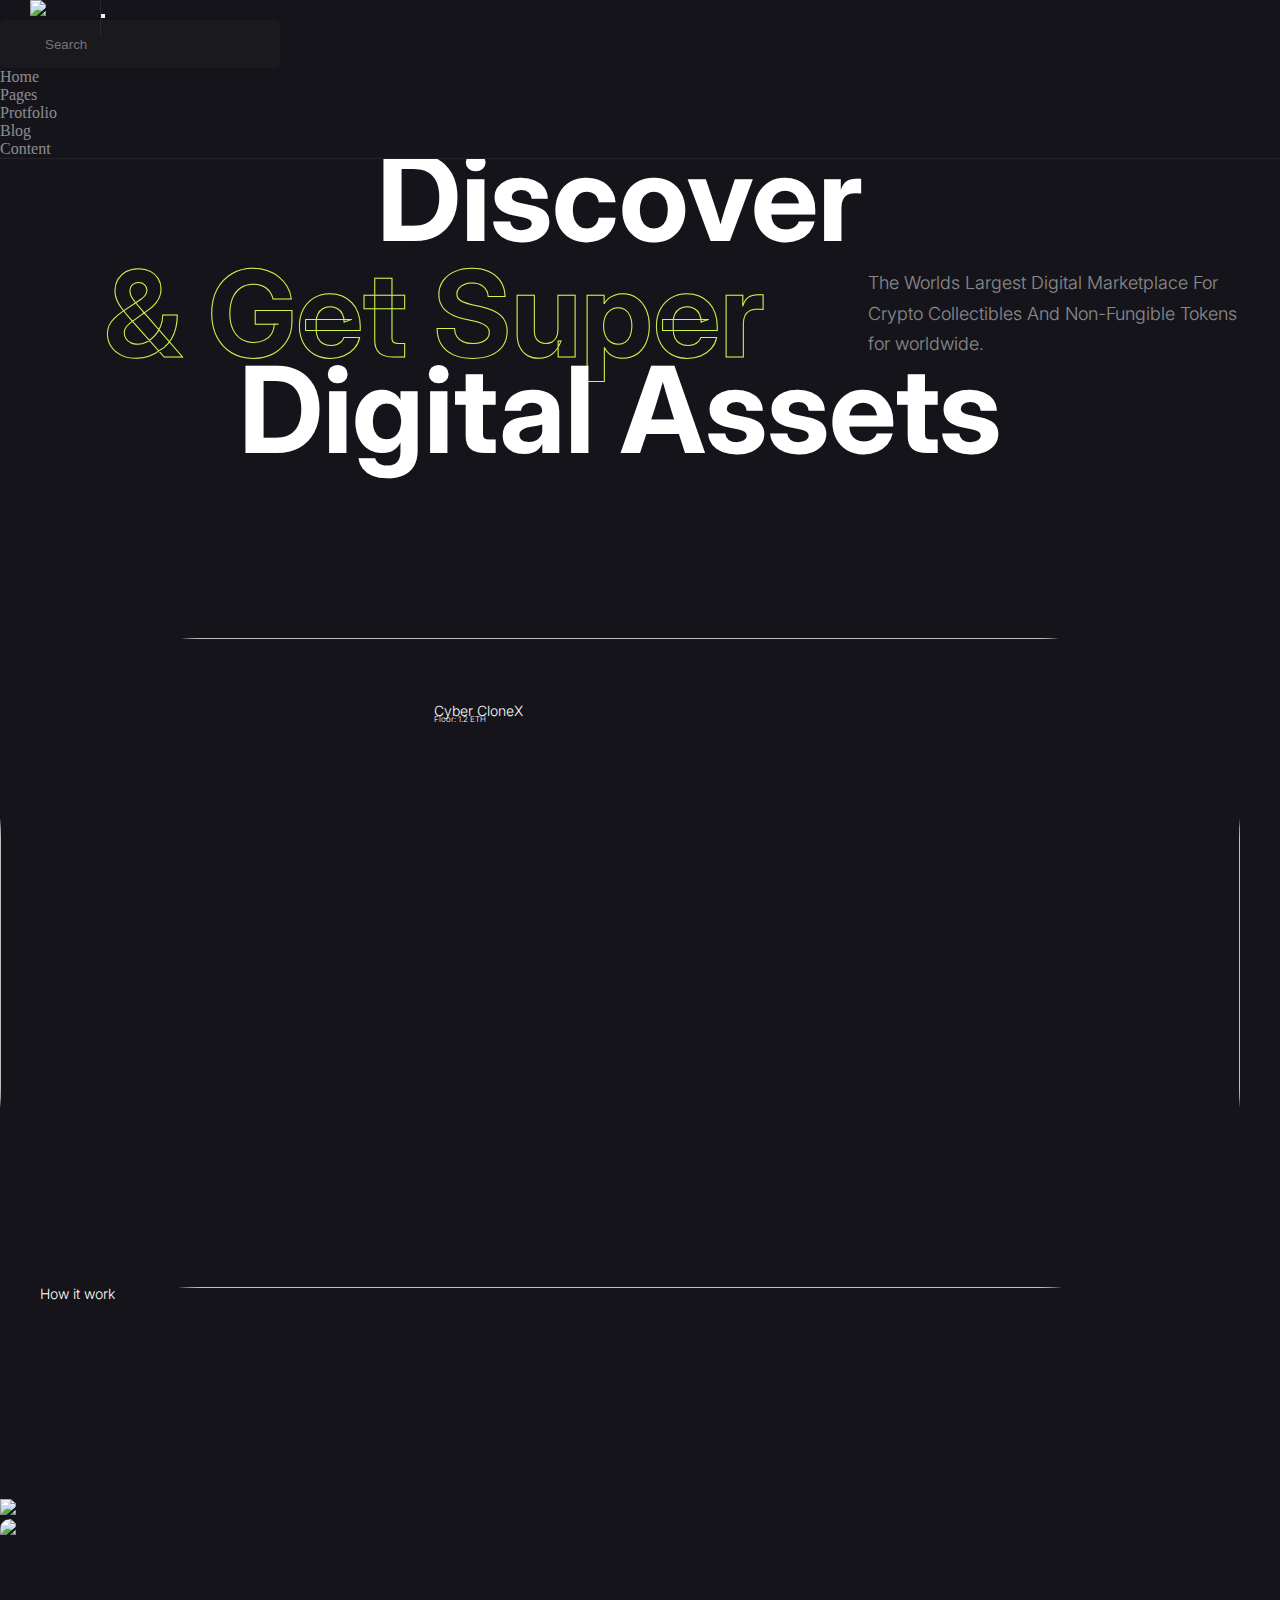
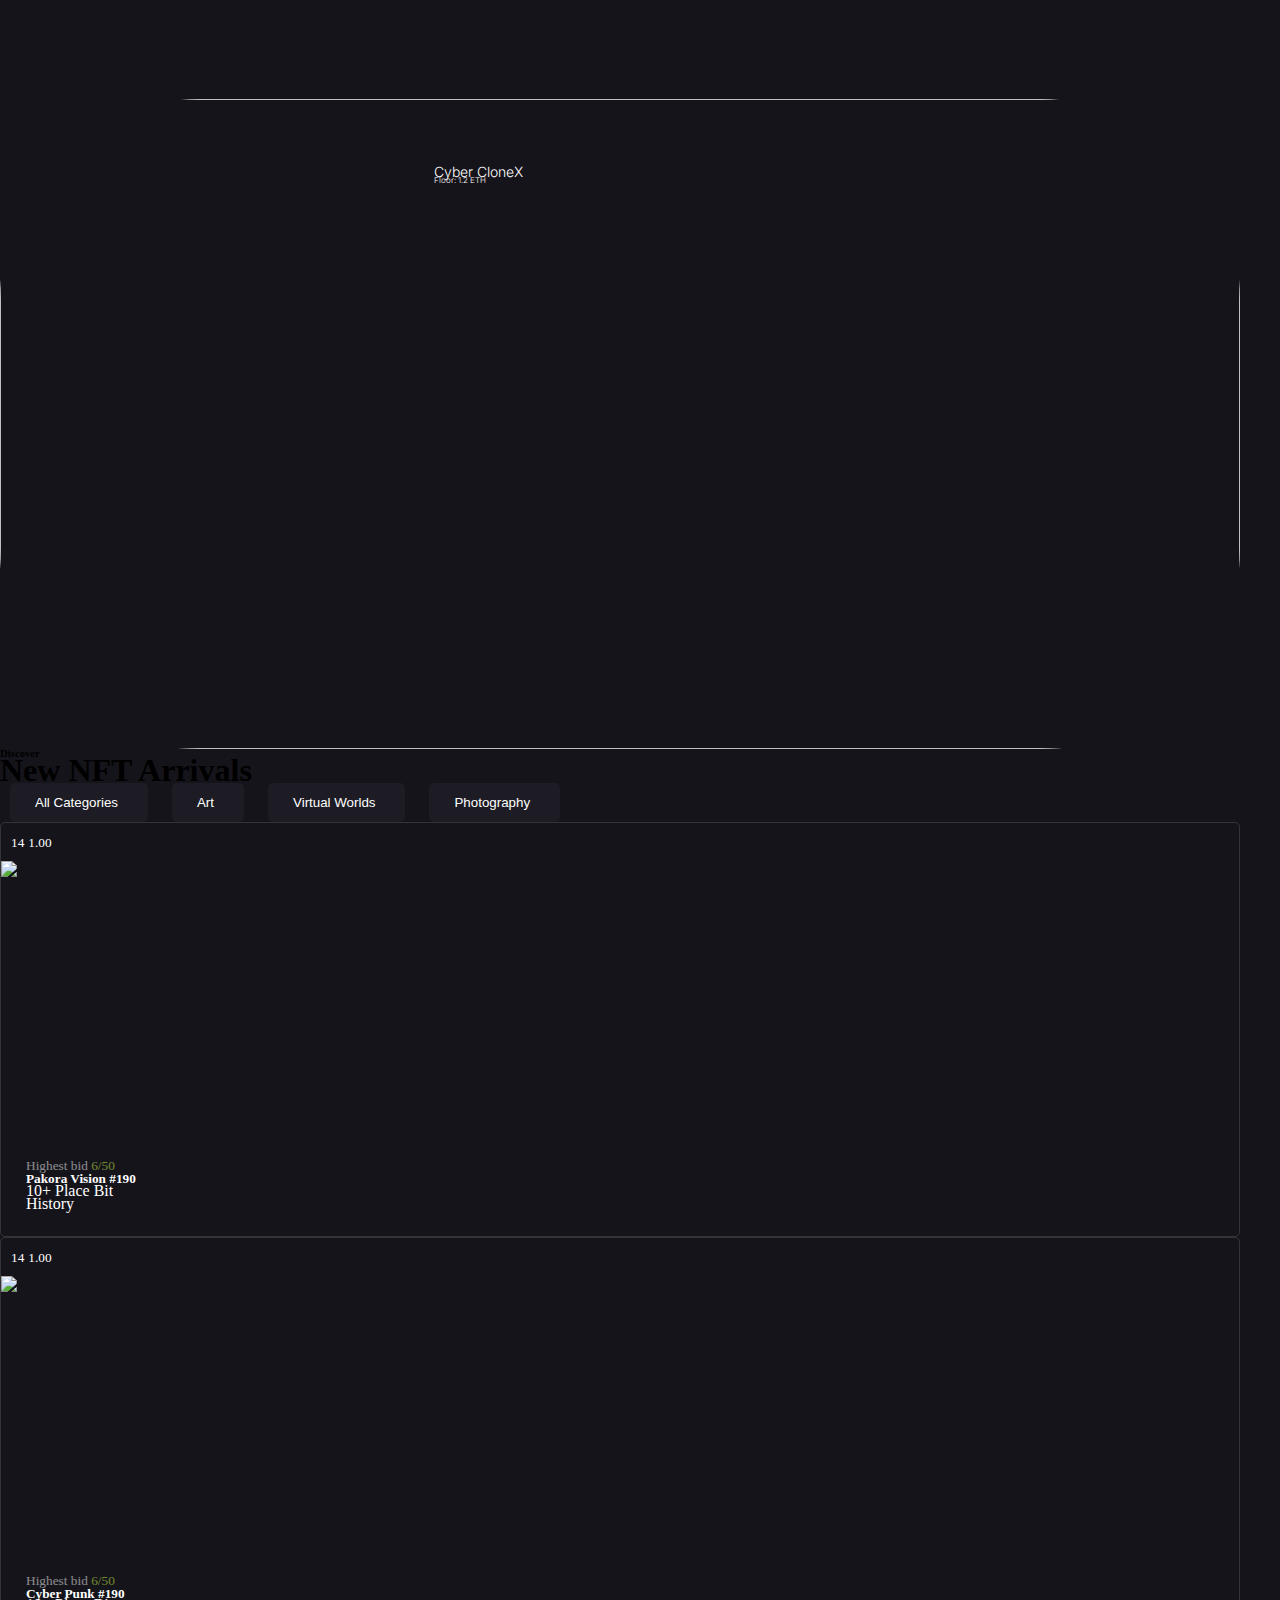
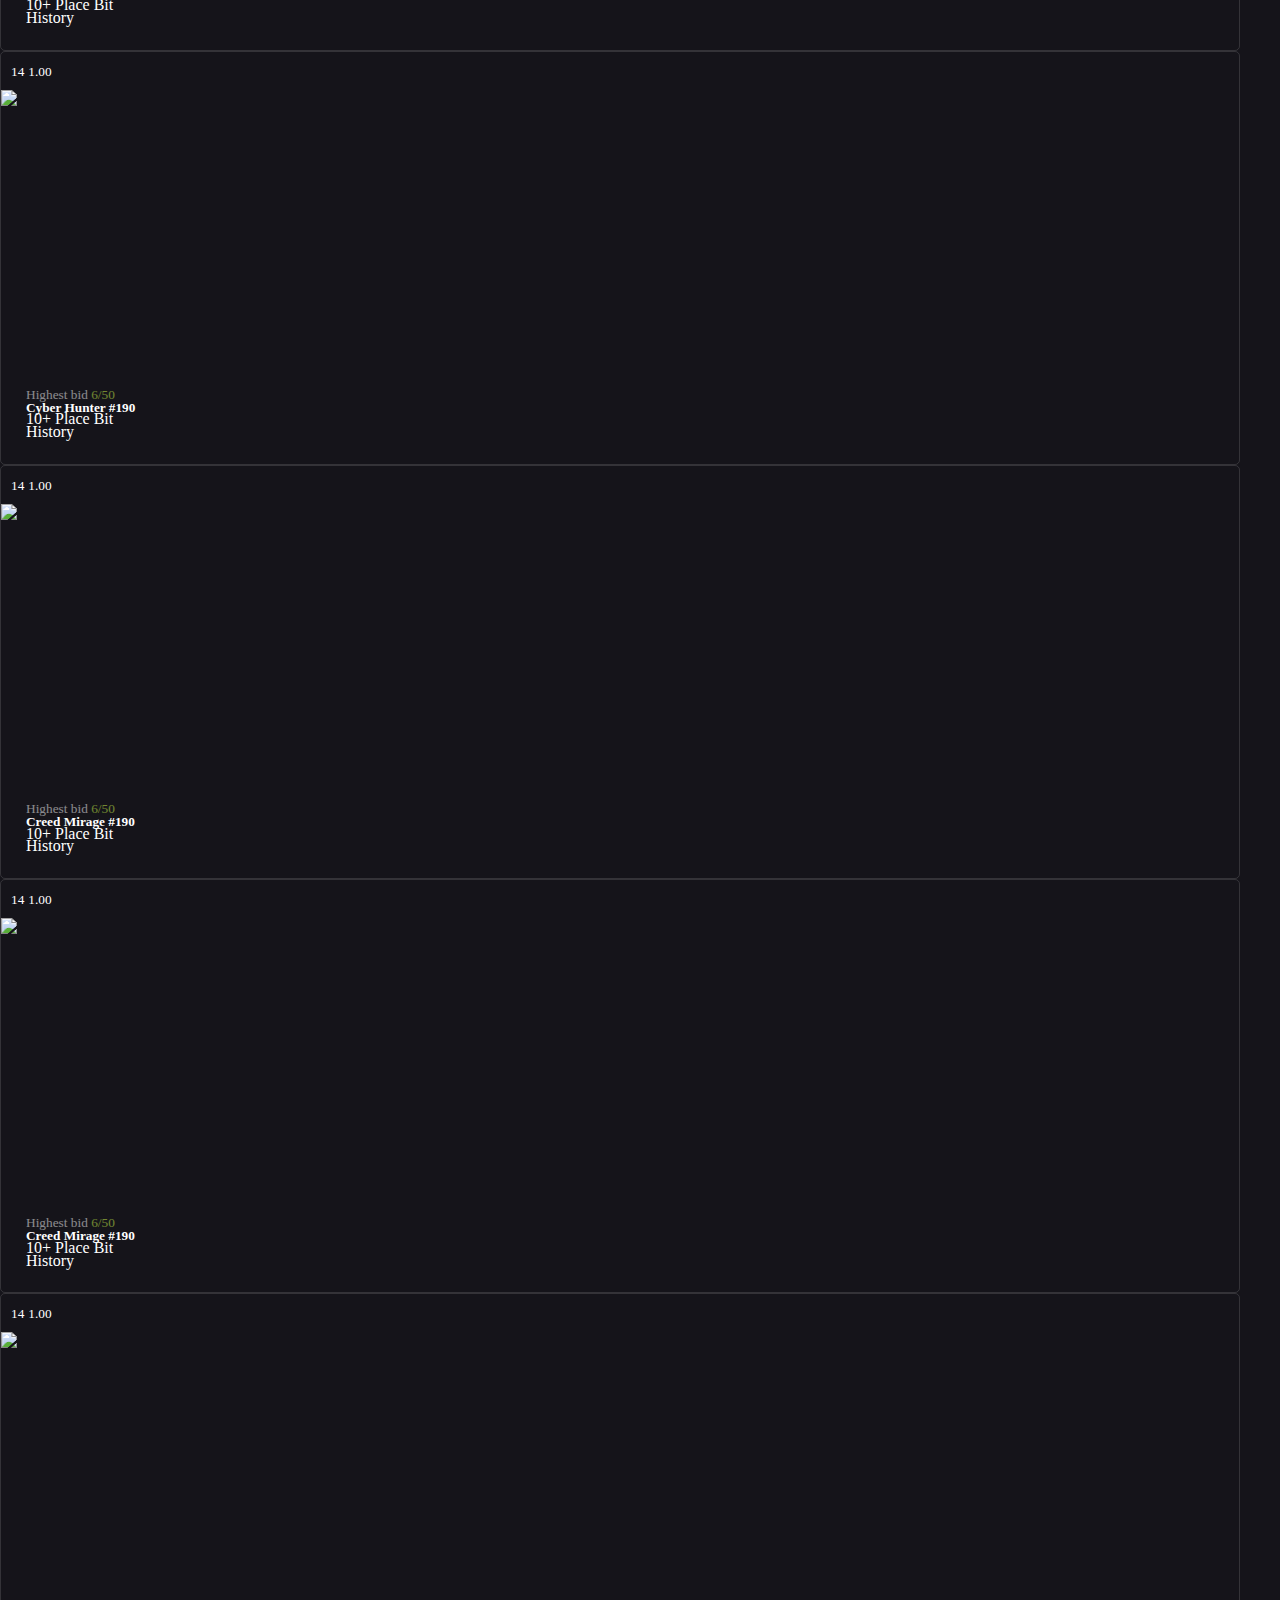
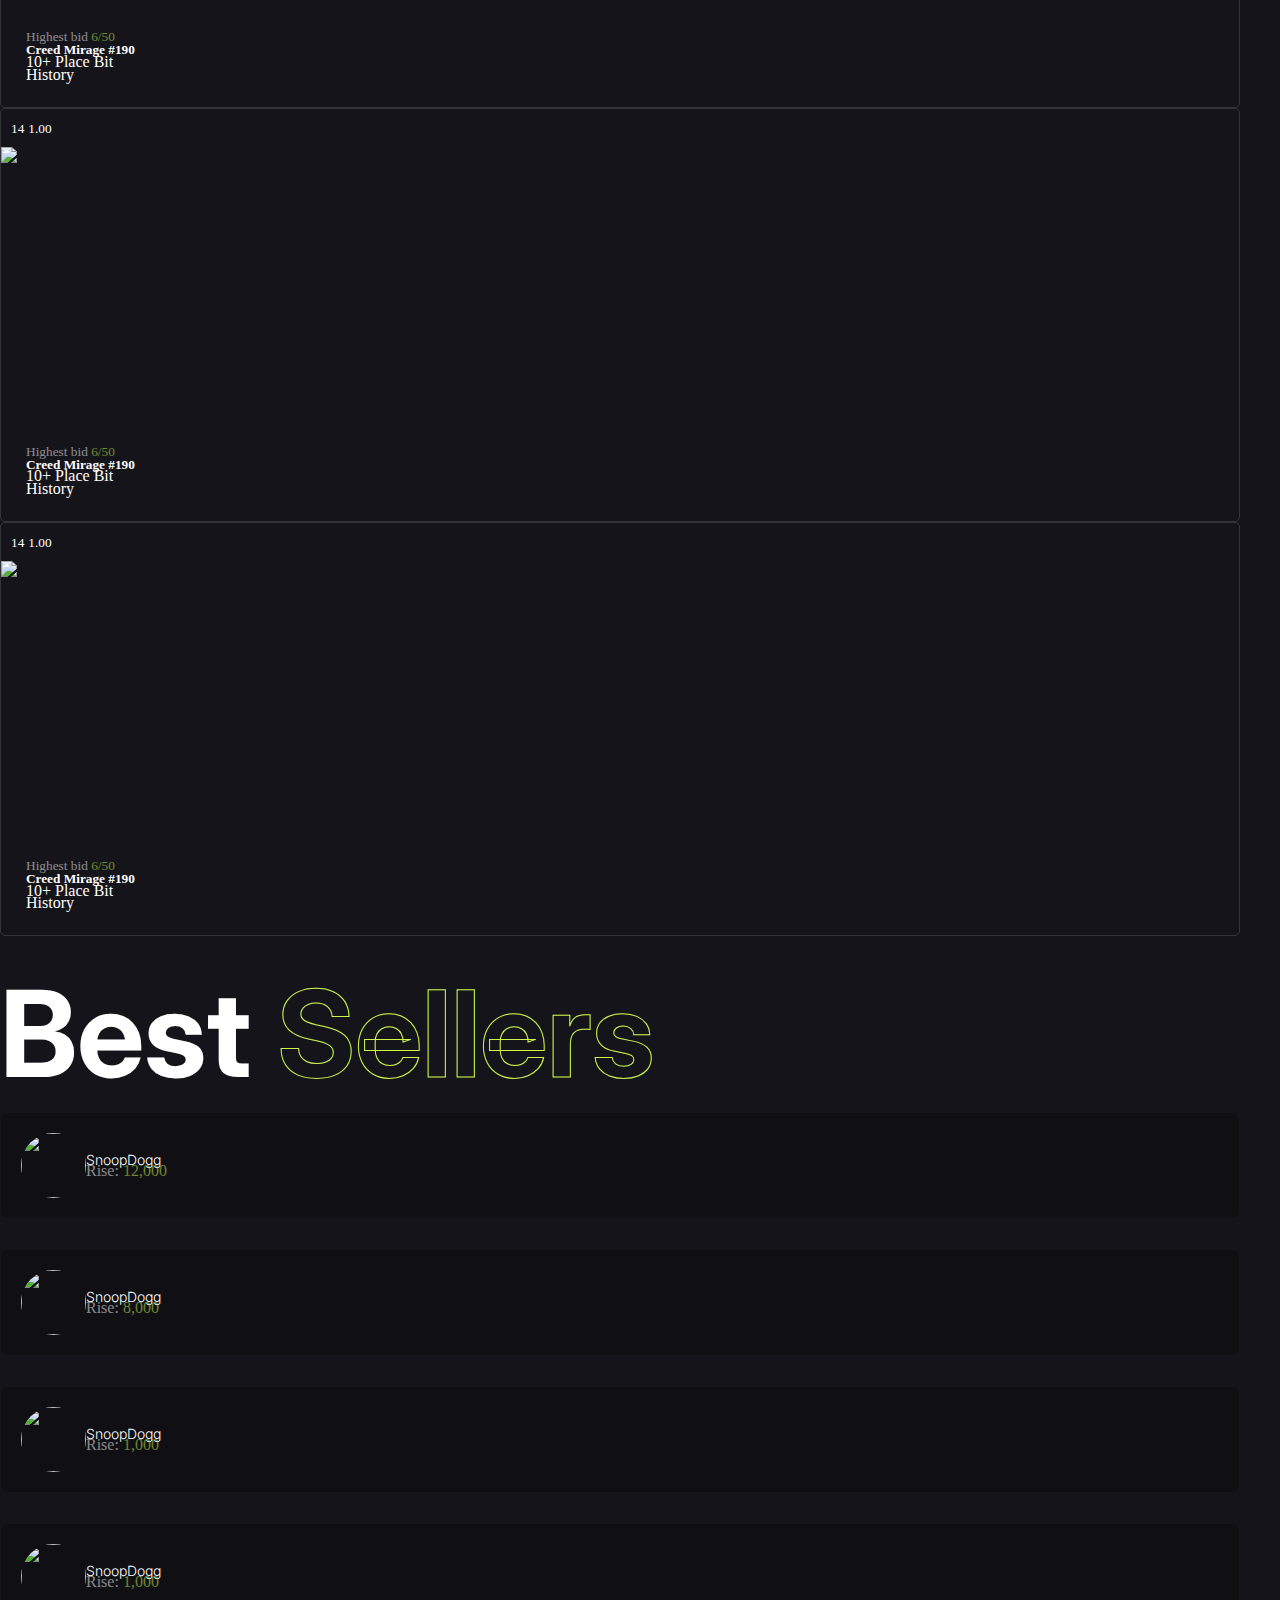
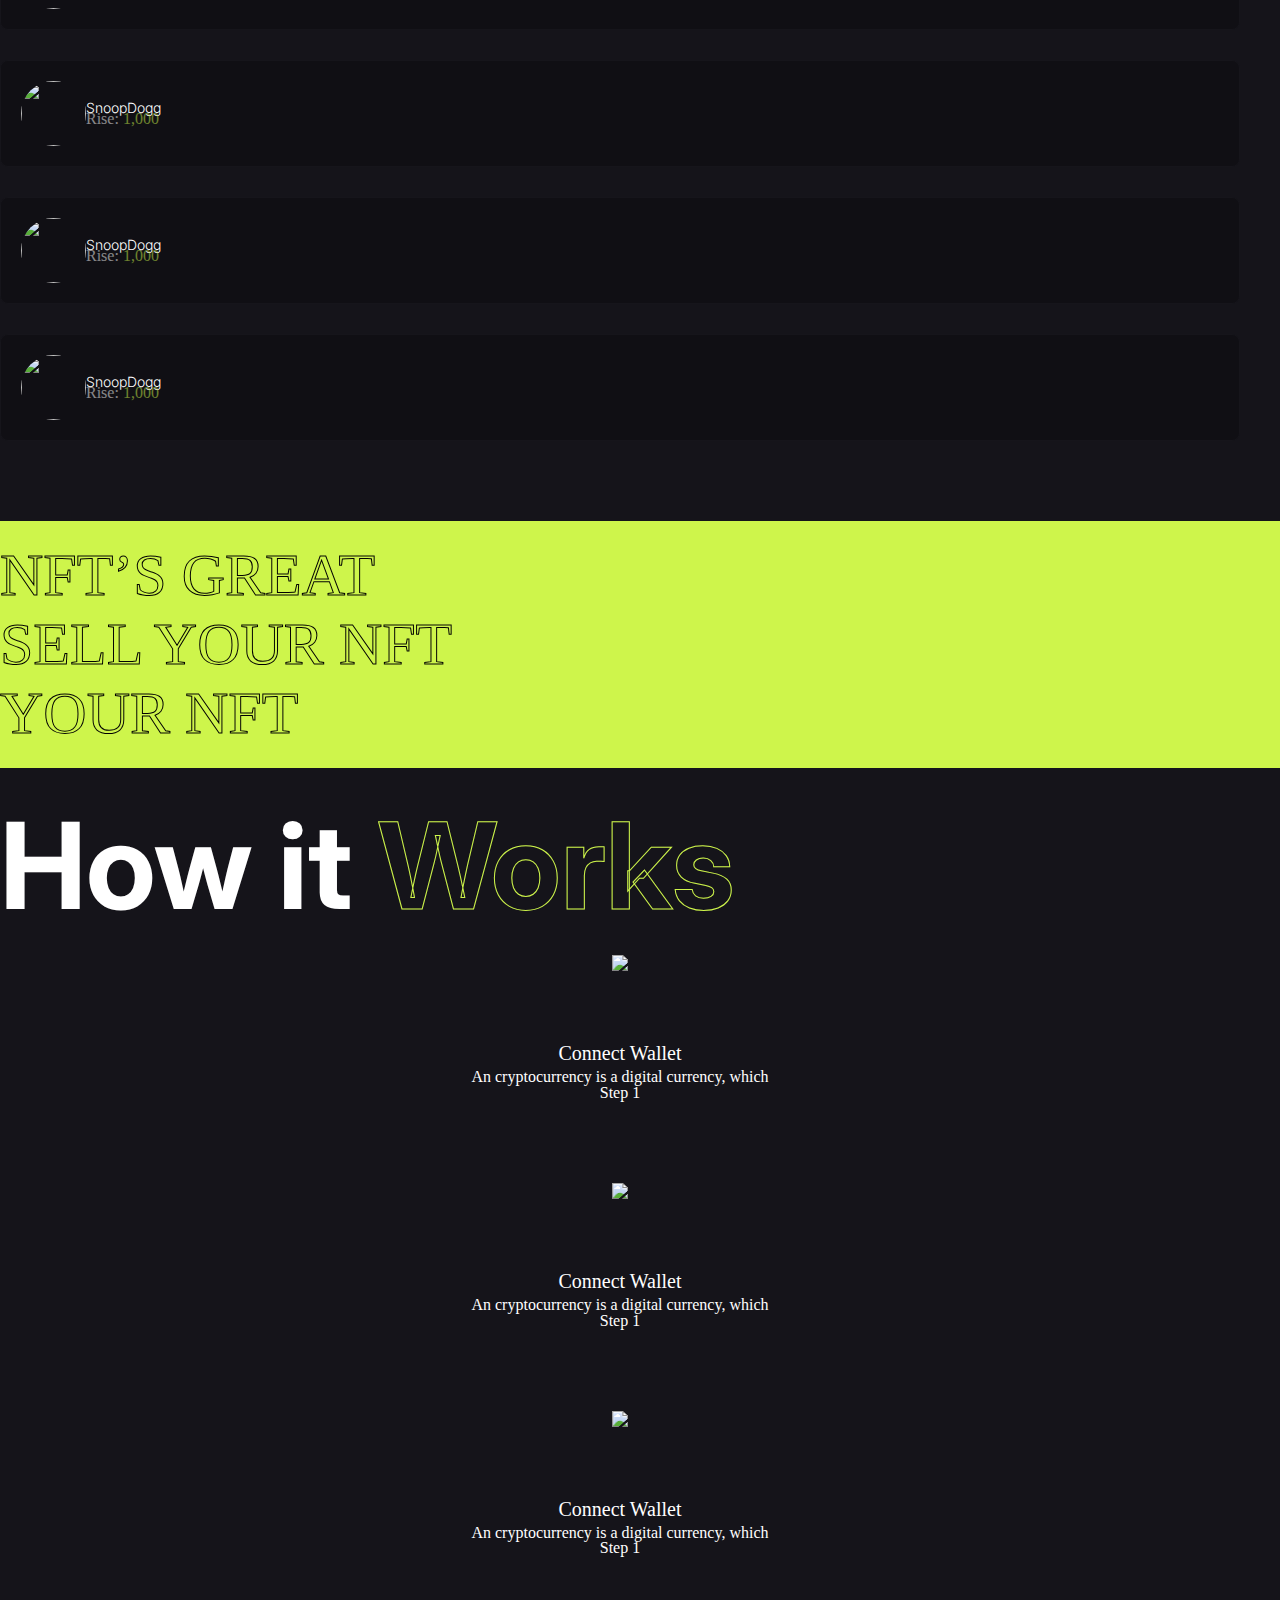
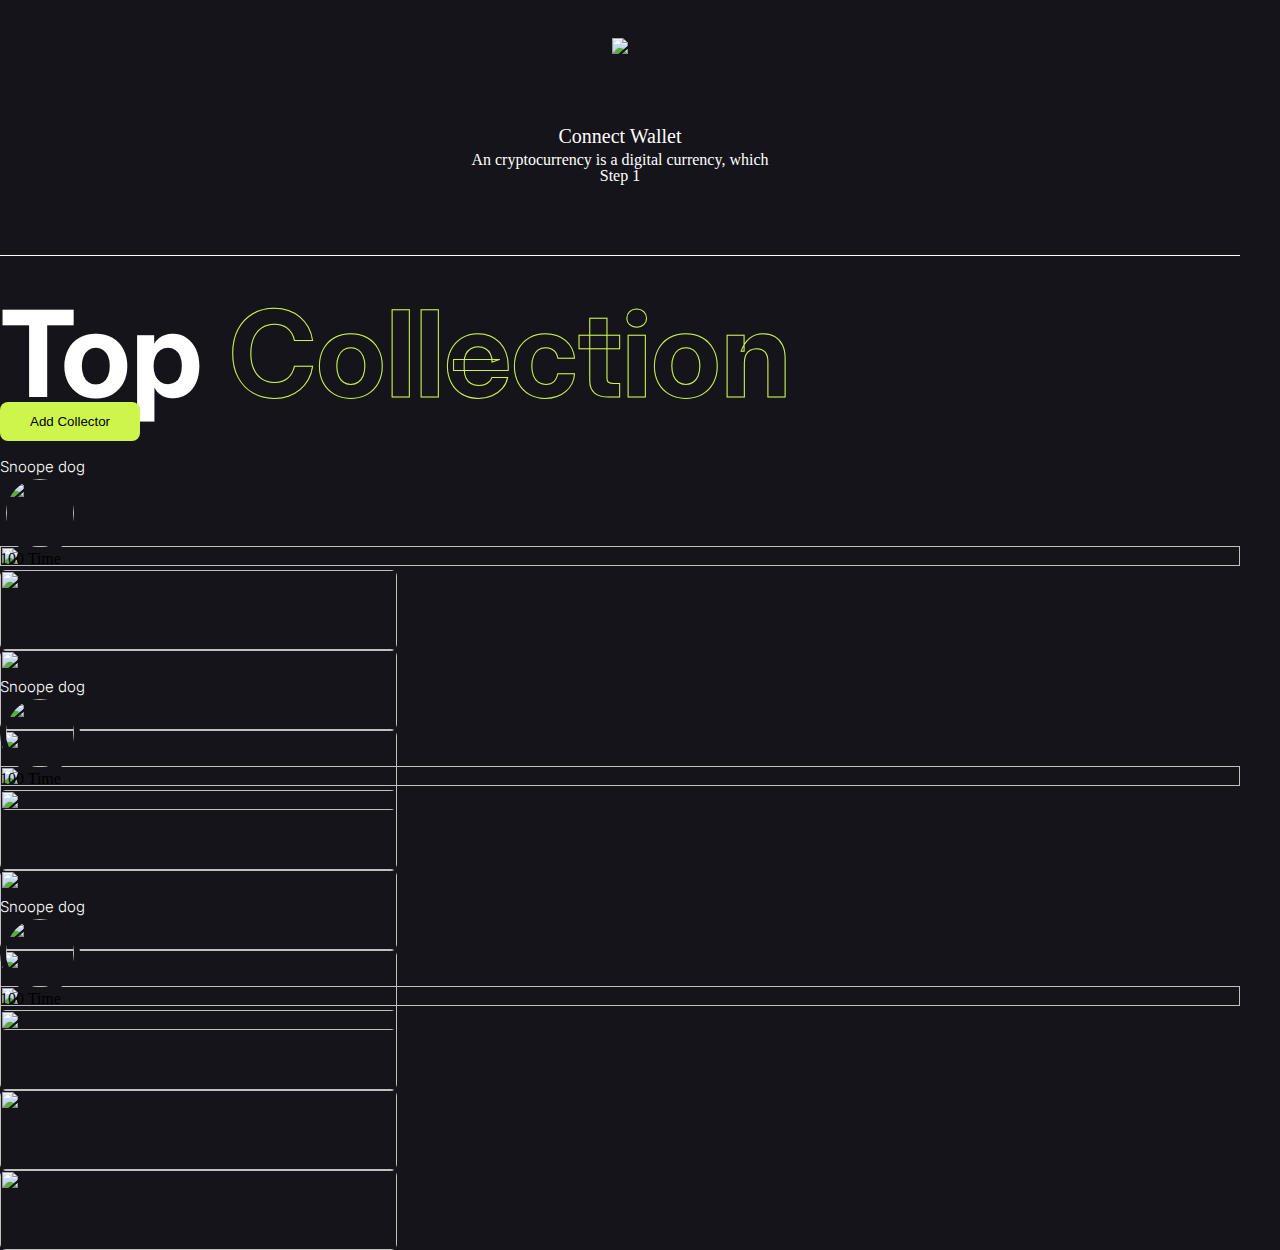
==== index.html @ 2724e811 "one" ====
<!DOCTYPE html>
<html lang="en">
  <head>
    <meta charset="UTF-8" />
    <meta http-equiv="X-UA-Compatible" content="IE=edge" />
    <meta name="viewport" content="width=device-width, initial-scale=1.0" />
    <title>Bootstrap sites</title>
    <link rel="stylesheet" href="./css/main.css" />
    
    <link
      href="https://cdn.jsdelivr.net/npm/bootstrap@5.3.0-alpha3/dist/css/bootstrap.min.css"
      rel="stylesheet"
      integrity="sha384-KK94CHFLLe+nY2dmCWGMq91rCGa5gtU4mk92HdvYe+M/SXH301p5ILy+dN9+nJOZ"
      crossorigin="anonymous" />
    <link
      href="https://fonts.googleapis.com/css2?family=Inter:wght@400;500;600;700;800&family=Nunito:wght@200;300;400;500;600;700;800;900;1000&family=Open+Sans:wght@400;500;600;700;800&family=Paprika&family=Roboto:wght@400;700&display=swap"
      rel="stylesheet" />
  </head>
  <body>
    <!-- nav section start -->
    <nav class="navbar navbar-expand-lg">
      <div class="container">
        <a class="navbar-brand" href="#">
          <img src="https://iteck-html.themescamp.com/assets/img/logo_12.png" />
        </a>
        <button
          class="navbar-toggler"
          type="button"
          data-bs-toggle="collapse"
          data-bs-target="#navbarTogglerDemo02"
          aria-controls="navbarTogglerDemo02"
          aria-expanded="false"
          aria-label="Toggle navigation">
          <span class="navbar-toggler-icon"></span>
        </button>
        <div class="collapse navbar-collapse" id="navbarTogglerDemo02">
          <div class="d-flex fromdesign align-items-center">
            <i class="fa-solid fa-magnifying-glass me-3"></i>
            <input
              class="form-control formintput me-2"
              type="search"
              placeholder="Search"
              aria-label="Search" />
          </div>
          <ul class="navbar-nav ms-auto mb-2 mb-lg-0 ul_li_el">
            <li class="nav-item">
              <a class="nav-link" aria-current="page" href="#">Home</a>
            </li>
            <li class="nav-item">
              <a class="nav-link" href="#">Pages</a>
            </li>
            <li class="nav-item">
              <a class="nav-link">Protfolio</a>
            </li>
            <li class="nav-item">
              <a class="nav-link">Blog</a>
            </li>
            <li class="nav-item">
              <a class="nav-link">Content</a>
            </li>
          </ul>
        </div>
      </div>
    </nav>
    <!-- nav section end -->
    <!-- hero section start-->
    <section id="herosection">
      <div class="container">
        <div class="hero_section_wrapper">
          <div class="info">
            <h2 class="discover-text">Discover</h2>
            <div class="line-title">
              <div class="yellow_text"><p>& Get Super</p></div>
              <div class="small_text">
                <p>
                  The Worlds Largest Digital Marketplace For Crypto Collectibles
                  And Non-Fungible Tokens for worldwide.
                </p>
              </div>
            </div>
            <h2 class="assest-text">Digital Assets</h2>
          </div>
        </div>
      </div>
    </section>
    <!-- hero section end-->
    <!-- player cart start -->
    <section id="playercard">
      <div class="container">
        <div class="playercard_Wrapper">
          <div class="row">
            <div class="col-lg-3 col-sm-12">
              <div class="play_cart_Design bg-danger marginclass">
                <img
                  src="https://iteck-html.themescamp.com/assets/img/header/header_12_2.png" />
                <div class="play_text_el text-lg-center">
                  <h1 class="text-bg-white">Cyber CloneX</h1>
                  <p>Floor: 1.2 ETH</p>
                </div>
              </div>
            </div>
            <div
              class="col-lg-6 col-sm-12 d-lg-flex align-items-lg-center position-relative">
              <div class="w_el">
                <h1>How it work</h1>
              </div>
              <div class="img-el position-absolute">
                <img
                  src="https://iteck-html.themescamp.com/assets/img/header/header_12_linearrow.png" />
              </div>
              <div class="yotube-click ms-lg-auto">
                <img
                  src="https://iteck-html.themescamp.com/assets/img/header/header_12_3.png" />
              </div>
            </div>
            <div class="col-lg-3 col-sm-12">
              <div class="play_cart_Design bg-danger">
                <img
                  src="https://iteck-html.themescamp.com/assets/img/header/header_12_1.png" />
                <div class="play_text_el text-lg-center">
                  <h1 class="text-bg-white">Cyber CloneX</h1>
                  <p>Floor: 1.2 ETH</p>
                </div>
              </div>
            </div>
          </div>
        </div>
      </div>
    </section>
    <!-- player cart end -->
    <!-- New NFT Arrivals start -->
    <section id="NewArrival">
      <div class="container">
        <div class="NewArrival_wrapper">
          <div class="row">
            <div class="col-lg-12 col-12 mt-lg-5 text-lg-center text-center">
              <h6 class="text-white">Discover</h6>
              <h1 class="text-white">New NFT Arrivals</h1>
            </div>
            <div class="col-lg-12 col-12">
              <div class="col-lg-12 col-12 mt-3">
                <div
                  class="col-top-wrapper text-lg-center text-center button_style">
                </div>
              </div>
              <div class="col-lg-12 col-12">
                <div class="row mt-4" id="card_row">
                  
              </div>
            </div>
          </div>
        </div>
      </div>
    </section>
    <!-- New NFT Arrivals end -->
    <!-- Best Sellers start-->
    <section id="BestSellers"> 
     <div class="container">
      <div class="BestSellerswrapper">
        <div class="BestSellersTop mt-5 text-lg-center text-white">
          <p>Best <span class="yellow_text">Sellers</span></p>
        </div>
        <div class="BestSellersBottom">
          <div class="row BestSellerscarts justify-content-lg-center">
          </div>
        </div>

      </div>
     </div>
    </section>
    <!-- Best Sellers end-->
    <!-- auto_slider start-->
    <section id="auto_slider">
      <div class="slider_wrapper">
        <div class="d-flex justify-content-between">
          <div class="slidertext ">
            <i class="fa-sharp fa-solid fa-star"></i>
            <span>nft’s great </span>
          </div>
          <div class="slidertext">
            <i class="fa-sharp fa-solid fa-star"></i>
           
            <span>Sell your nft  </span>
          </div>
          <div class="slidertext">
            <i class="fa-sharp fa-solid fa-star"></i>
           
            <span>your nft  </span>
          </div>
        </div>
      </div>
    </section>
    
    <!-- How It Works start -->
    <section id="worksStart">
      <div class="container">
        <div class="worksStart_wrapper">
          <div class="workshopTop">
            <h1 class="text-center text-white">How it  <span class="yellow_text">Works</span> </h1>
          </div>
          <div class="workshopbottom">
          <div class="row">
            <div class="col-lg-3 col-3">
              <div class="workshop_cart">
                <div class="img">
                  <img src="https://iteck-html.themescamp.com/assets/img/icons/1.png"/>
                </div>
                <div class="info">
                   <h6> Connect Wallet </h6>
                   <p> An cryptocurrency is a digital currency, which </p>
                   <span class="text-danger">Step 1</span>
               
                </div>
              </div>
            </div>

            <div class="col-lg-3 col-3 pt-lg-5">
              <div class="workshop_cart">
                <div class="img">
                  <img src="https://iteck-html.themescamp.com/assets/img/icons/1.png"/>
                </div>
                <div class="info">
                   <h6> Connect Wallet </h6>
                   <p> An cryptocurrency is a digital currency, which </p>
                   <span class="text-danger">Step 1</span>
               
                </div>
              </div>
            </div>

            <div class="col-lg-3 col-3">
              <div class="workshop_cart">
                <div class="img">
                  <img src="https://iteck-html.themescamp.com/assets/img/icons/1.png"/>
                </div>
                <div class="info">
                   <h6> Connect Wallet </h6>
                   <p> An cryptocurrency is a digital currency, which </p>
                   <span class="text-danger">Step 1</span>
               
                </div>
              </div>
            </div>

            <div class="col-lg-3 col-3 pt-lg-5">
              <div class="workshop_cart">
                <div class="img">
                  <img src="https://iteck-html.themescamp.com/assets/img/icons/1.png"/>
                </div>
                <div class="info">
                   <h6> Connect Wallet </h6>
                   <p> An cryptocurrency is a digital currency, which </p>
                   <span class="text-danger">Step 1</span>
                </div>
              </div>
            </div>
          </div>
          </div>
        </div>
      </div>
    </section>
    <!-- How It Works end -->
    <!-- Top Collection start-->
    <section id="TopCollection">
      <div class="container">
        <div class="topcollectionwrapper">
          <div class="topcollectiontop d-flex justify-content-lg-between align-items-center">
               <div class="Topinfo"><h1>Top<span> Collection</span></h1></div>
               <div class="topbtn"><button>Add Collector</button></div>
          </div>
          <div class="topcollectionbottom mt-5">
               <div class="row">
                <div class="col-lg-4  col-3">
                  <div class="card_gallery">
                    <div class="cardTop d-flex justify-content-between align-items-center text-center">
                          <div class="topinfo item">
                            <h1>Snoope dog</h1>
                          </div>
                          <div class="img item">
                            <img src="https://iteck-html.themescamp.com/assets/img/testimonials/user1.jpeg"/>
                          </div>
                          <div class="lastinfo item">
                            <p class="text-white">100 Time</p>
                          </div>
                    </div>
                      <div class="row">
                        <img src="https://iteck-html.themescamp.com/assets/img/collections/1.jpg"/>
                       
                        <div class="card_slider mt-2 d-flex justify-content-between">
                          <div class="one">
                            <img  src="https://iteck-html.themescamp.com/assets/img/collections/16.jpg"/>
                         </div>
                          <div class="one ">
                            <img  src="https://iteck-html.themescamp.com/assets/img/collections/2.jpg"/>
                         </div>
                         <div class="one ">
                          <img  src="https://iteck-html.themescamp.com/assets/img/collections/3.jpg"/>
                        </div>
                        </div>
                      </div>
                  </div>
                  </div>

                  <div class="col-lg-4  col-3">
                    <div class="card_gallery">
                      <div class="cardTop d-flex justify-content-between align-items-center text-center">
                            <div class="topinfo item">
                              <h1>Snoope dog</h1>
                            </div>
                            <div class="img item">
                              <img src="https://iteck-html.themescamp.com/assets/img/testimonials/user1.jpeg"/>
                            </div>
                            <div class="lastinfo item">
                              <p class="text-white">100 Time</p>
                            </div>
                      </div>
                        <div class="row">
                          <img src="https://iteck-html.themescamp.com/assets/img/collections/1.jpg"/>
                         
                          <div class="card_slider mt-2 d-flex justify-content-between">
                            <div class="one">
                              <img  src="https://iteck-html.themescamp.com/assets/img/collections/16.jpg"/>
                           </div>
                            <div class="one ">
                              <img  src="https://iteck-html.themescamp.com/assets/img/collections/2.jpg"/>
                           </div>
                           <div class="one ">
                            <img  src="https://iteck-html.themescamp.com/assets/img/collections/3.jpg"/>
                          </div>
                          </div>
                        </div>
                    </div>
                  </div>

                  <div class="col-lg-4  col-3">
                    <div class="card_gallery">
                      <div class="cardTop d-flex justify-content-between align-items-center text-center">
                            <div class="topinfo item">
                              <h1>Snoope dog</h1>
                            </div>
                            <div class="img item">
                              <img src="https://iteck-html.themescamp.com/assets/img/testimonials/user1.jpeg"/>
                            </div>
                            <div class="lastinfo item">
                              <p class="text-white">100 Time</p>
                            </div>
                      </div>
                        <div class="row">
                          <img src="https://iteck-html.themescamp.com/assets/img/collections/1.jpg"/>
                         
                          <div class="card_slider mt-2 d-flex justify-content-between">
                            <div class="one">
                              <img  src="https://iteck-html.themescamp.com/assets/img/collections/16.jpg"/>
                           </div>
                            <div class="one ">
                              <img  src="https://iteck-html.themescamp.com/assets/img/collections/2.jpg"/>
                           </div>
                           <div class="one ">
                            <img  src="https://iteck-html.themescamp.com/assets/img/collections/3.jpg"/>
                          </div>
                          </div>
                        </div>
                    </div>
                  </div>
               </div>
          </div>
      </div>
      </div>
    </section>
    <!-- Top Collection end-->
    <!-- Top Collection start-->
    <!-- Top Collection end-->
    <!-- Top Collection start-->
    <!-- Top Collection end-->
    <!-- js link -->
    <script src="js/cardlist.js"></script>
    <!-- bootstap js links-->
    <script
      src="https://cdn.jsdelivr.net/npm/@popperjs/core@2.11.7/dist/umd/popper.min.js"
      integrity="sha384-zYPOMqeu1DAVkHiLqWBUTcbYfZ8osu1Nd6Z89ify25QV9guujx43ITvfi12/QExE"
      crossorigin="anonymous"></script>
    <script
      src="https://cdn.jsdelivr.net/npm/bootstrap@5.3.0-alpha3/dist/js/bootstrap.min.js"
      integrity="sha384-Y4oOpwW3duJdCWv5ly8SCFYWqFDsfob/3GkgExXKV4idmbt98QcxXYs9UoXAB7BZ"
      crossorigin="anonymous"></script>
  </body>
</html>
---- css/main.css ----
* {
  margin: 0;
  padding: 0;
  box-sizing: border-box;
}

body {
  background-color: #15141a !important;
}

ul,
li {
  list-style-type: none;
}

a {
  text-decoration: none;
}

h1,
h2,
h3,
h4,
h5,
h6,
p {
  margin: 0;
  line-height: 0.8;
}

.container,
.container-lg,
.container-md,
.container-sm,
.container-xl {
  max-width: 1240px !important;
}

nav {
  position: absolute;
  width: 100%;
  z-index: 9999;
  border-bottom: 1px solid rgba(255, 255, 255, 0.0666666667);
  background-color: #15141a !important;
}
nav .container .navbar-brand {
  width: 280px;
  padding: 30px 50px 30px 30px;
  -webkit-border-end: 1px solid rgba(255, 255, 255, 0.0666666667);
          border-inline-end: 1px solid rgba(255, 255, 255, 0.0666666667);
}
nav .container .navbar-brand img {
  width: 100%;
}

.fromdesign {
  background-color: #1a191e !important;
  border-radius: 5px !important;
  max-width: 280px !important;
  border: 0;
  padding: 15px 15px 15px 45px !important;
  color: #fff;
}
.fromdesign i {
  color: #fff;
}
.fromdesign .formintput {
  background-color: #1a191e;
  border: none;
  color: #fff;
}

.ul_li_el li a {
  color: #fff;
  opacity: 0.5;
}
.ul_li_el li a:hover {
  color: #fff;
}

#herosection {
  position: relative;
  padding-top: 150px;
}
#herosection .container .hero_section_wrapper {
  text-align: center;
}
#herosection .container .hero_section_wrapper .info .discover-text {
  font-family: "Inter", sans-serif;
  font-size: 120px;
  font-weight: 700;
  color: #fff;
}
#herosection .container .hero_section_wrapper .info .line-title {
  margin-top: 20px;
  display: flex;
  align-items: center;
}
#herosection .container .hero_section_wrapper .info .line-title .yellow_text {
  width: 70%;
}
#herosection .container .hero_section_wrapper .info .line-title .yellow_text p {
  font-family: "Inter", sans-serif;
  font-size: 120px;
  font-weight: 700;
  color: transparent;
  -webkit-text-stroke: 1px #cef54b;
}
#herosection .container .hero_section_wrapper .info .line-title .small_text {
  width: 30%;
}
#herosection .container .hero_section_wrapper .info .line-title .small_text p {
  font-family: "Inter", sans-serif;
  font-size: 18px;
  font-weight: 300;
  color: #fff;
  opacity: 0.5;
  text-align: start;
  line-height: 1.7;
}
#herosection .container .hero_section_wrapper .info .assest-text {
  font-family: "Inter", sans-serif;
  font-size: 120px;
  font-weight: 700;
  color: #fff;
}

#playercard .container .playercard_Wrapper .row div .play_cart_Design {
  width: 100%;
  height: 650px;
  border-radius: 200px;
  overflow: hidden;
  position: relative;
}
#playercard .container .playercard_Wrapper .row div .play_cart_Design img {
  position: relative;
  width: 100%;
  height: 100%;
  -o-object-fit: cover;
     object-fit: cover;
}
#playercard .container .playercard_Wrapper .row div .play_cart_Design .play_text_el {
  position: absolute;
  top: 10%;
  left: 35%;
  transform: translateY(10%);
  z-index: 9999;
}
#playercard .container .playercard_Wrapper .row div .play_cart_Design .play_text_el h1 {
  font-family: "Inter", sans-serif;
  font-size: 14px;
  font-weight: 300;
  color: #fff;
}
#playercard .container .playercard_Wrapper .row div .play_cart_Design .play_text_el p {
  font-family: "Inter", sans-serif;
  font-size: 8px;
  font-weight: 300;
  color: #fff;
}
#playercard .container .playercard_Wrapper .row div .marginclass {
  margin-top: 180px;
}
#playercard .container .playercard_Wrapper .row div .w_el h1 {
  margin-left: 40px;
  padding-bottom: 200px;
  font-family: "Inter", sans-serif;
  font-size: 14px;
  font-weight: 300;
  color: #fff;
}
#playercard .container .playercard_Wrapper .row div .img-el {
  top: 24%;
  left: 22%;
}
#playercard .container .playercard_Wrapper .row div .yotube-click {
  width: 250px;
  height: 180px;
  border-radius: 10px;
  overflow: hidden;
}
#playercard .container .playercard_Wrapper .row div .yotube-click img {
  width: 100%;
}

#NewArrival .button_style button {
  cursor: pointer;
  background-color: #1d1c24;
  padding: 12px 30px 12px 20px;
  border-radius: 5px;
  margin: 0 10px;
  text-transform: capitalize;
  border: none;
  color: #fff;
}
#NewArrival .button_style button i {
  margin-right: 5px;
  color: #000;
}
#NewArrival .button_style .active {
  background-color: #cef54b;
  color: #000;
}

i {
  color: #cef54b;
}

.cards_el {
  border: 1px solid rgba(255, 255, 255, 0.1333333333);
  border-radius: 5px;
  display: block;
  color: white;
  transition: all 0.5s ease-in-out;
}
.cards_el .top_info {
  padding: 10px;
}
.cards_el .img_cover {
  height: 270px;
  overflow: hidden;
}
.cards_el .img_cover img {
  width: 100%;
  -o-object-fit: cover;
     object-fit: cover;
}
.cards_el .img_cover a {
  position: absolute;
  top: 50%;
  z-index: 9999;
  background-color: #cef54b;
  left: 50%;
  transform: translate(-50%, -50%);
  opacity: 0;
  text-decoration: none;
  padding: 10px 10px;
  text-transform: capitalize;
}
.cards_el .img_cover a span {
  color: #000;
}
.cards_el .img_cover a span i {
  color: black;
}
.cards_el .info {
  padding: 25px;
}
.cards_el .info small {
  color: white;
  opacity: 0.5;
}
.cards_el .info small span {
  color: #cef54b;
}
.cards_el:hover {
  border: 1px solid #cef54b;
}
.cards_el:hover .img_cover a {
  opacity: 1;
}

#BestSellers {
  padding-top: 50px;
  padding-bottom: 80px;
}
#BestSellers .BestSellersTop p {
  font-family: "Inter", sans-serif;
  font-size: 120px;
  font-weight: 700;
  color: #fff;
}
#BestSellers .BestSellersTop p span {
  font-family: "Inter", sans-serif;
  font-size: 120px;
  font-weight: 700;
  color: transparent;
  -webkit-text-stroke: 1px #cef54b;
}

.feature-card {
  position: relative;
  display: flex;
  align-items: center;
  padding: 20px;
  border-radius: 8px;
  background-color: #100f14;
  margin-top: 30px;
  border: 1px solid #16151b;
  position: relative;
  transition: all 0.3s ease-in-out;
}
.feature-card .img {
  width: 65px;
  height: 65px;
  border-radius: 50%;
  overflow: hidden;
}
.feature-card .img img {
  display: block;
  height: 100%;
  width: 100%;
  -o-object-fit: cover;
     object-fit: cover;
}
.feature-card .info h2 {
  font-family: "Inter", sans-serif;
  font-size: 14px;
  font-weight: 300;
  color: #fff;
}
.feature-card .info p {
  color: white;
  opacity: 0.5;
}
.feature-card .info p span {
  color: #cef54b;
}
.feature-card:hover::after {
  content: "";
  position: absolute;
  width: 100%;
  height: 100%;
  top: 0;
  left: 0;
  background-color: transparent;
  border: 1px solid #cef54b;
  border-radius: 8px;
}
.feature-card:hover::before {
  content: "";
  position: absolute;
  width: 85%;
  height: 37%;
  top: -15px;
  border: 1px solid #cef54b;
  z-index: -1;
  border-radius: 8px;
}

#auto_slider {
  background-color: #cef54b;
  padding: 20px 0;
}
#auto_slider .slider_wrapper .slidertext {
  transition: all 0.4s ease-in-out;
}
#auto_slider .slider_wrapper .slidertext i {
  color: rgb(31, 25, 15);
  font-size: 30px;
  margin-bottom: 20px;
}
#auto_slider .slider_wrapper .slidertext span {
  font-size: 60px;
  color: transparent;
  -webkit-text-stroke: 1px #000;
  text-transform: uppercase;
}
#auto_slider .slider_wrapper .slidertext:hover span {
  text-shadow: -6px -5px 0 #000;
}

#worksStart {
  padding-top: 50px;
  padding-bottom: 50px;
}

.workshopbottom {
  padding-bottom: 30px;
  border-bottom: 1px solid white;
}

.workshopTop h1 {
  font-family: "Inter", sans-serif;
  font-size: 120px;
  font-weight: 700;
  color: #fff;
}
.workshopTop h1 span {
  font-family: "Inter", sans-serif;
  font-size: 120px;
  font-weight: 700;
  color: transparent;
  -webkit-text-stroke: 1px #cef54b;
}

.workshop_cart {
  padding: 40px;
  text-align: center;
  display: block;
  border-top: 1px solid transparent;
  border-radius: 10px;
  color: #fff;
}
.workshop_cart .img {
  height: 80px;
}
.workshop_cart .img img {
  height: 100%;
}
.workshop_cart .info h6 {
  font-size: 20px;
  font-weight: 500;
  margin-bottom: 10px;
  margin-top: 10px;
}
.workshop_cart:hover {
  background-color: #0e0d11;
}

.topcollectiontop .Topinfo h1 {
  font-family: "Inter", sans-serif;
  font-size: 120px;
  font-weight: 700;
  color: #fff;
}
.topcollectiontop .Topinfo h1 span {
  font-family: "Inter", sans-serif;
  font-size: 120px;
  font-weight: 700;
  color: transparent;
  -webkit-text-stroke: 1px #cef54b;
}
.topcollectiontop .topbtn button {
  padding: 12px 30px;
  font-weight: 500;
  display: inline-flex;
  text-align: center;
  justify-content: center;
  background-color: #cef54b;
  border: none;
  border-radius: 8px;
}

.card_gallery {
  height: 220px;
}
.card_gallery img {
  width: 100%;
  display: block;
  height: 100%;
}

.gallery_img {
  height: 80px;
}
.gallery_img img {
  width: 100%;
}

.card_slider .one {
  width: 32%;
  height: 80px;
}
.card_slider .one img {
  width: 100%;
  height: 100%;
  overflow: hidden;
  border-radius: 6px;
  -o-object-fit: cover;
     object-fit: cover;
}

.cardTop {
  transform: translateY(20px);
}
.cardTop .item {
  width: 30%;
}
.cardTop .topinfo h1 {
  font-family: "Inter", sans-serif;
  font-size: 15px;
  font-weight: 300;
  color: #fff;
}
.cardTop .img {
  width: 80px;
  height: 80px;
}
.cardTop .img img {
  height: 100%;
  overflow: hidden;
  border-radius: 50%;
  border: 6px solid #15141a;
}/*# sourceMappingURL=main.css.map */
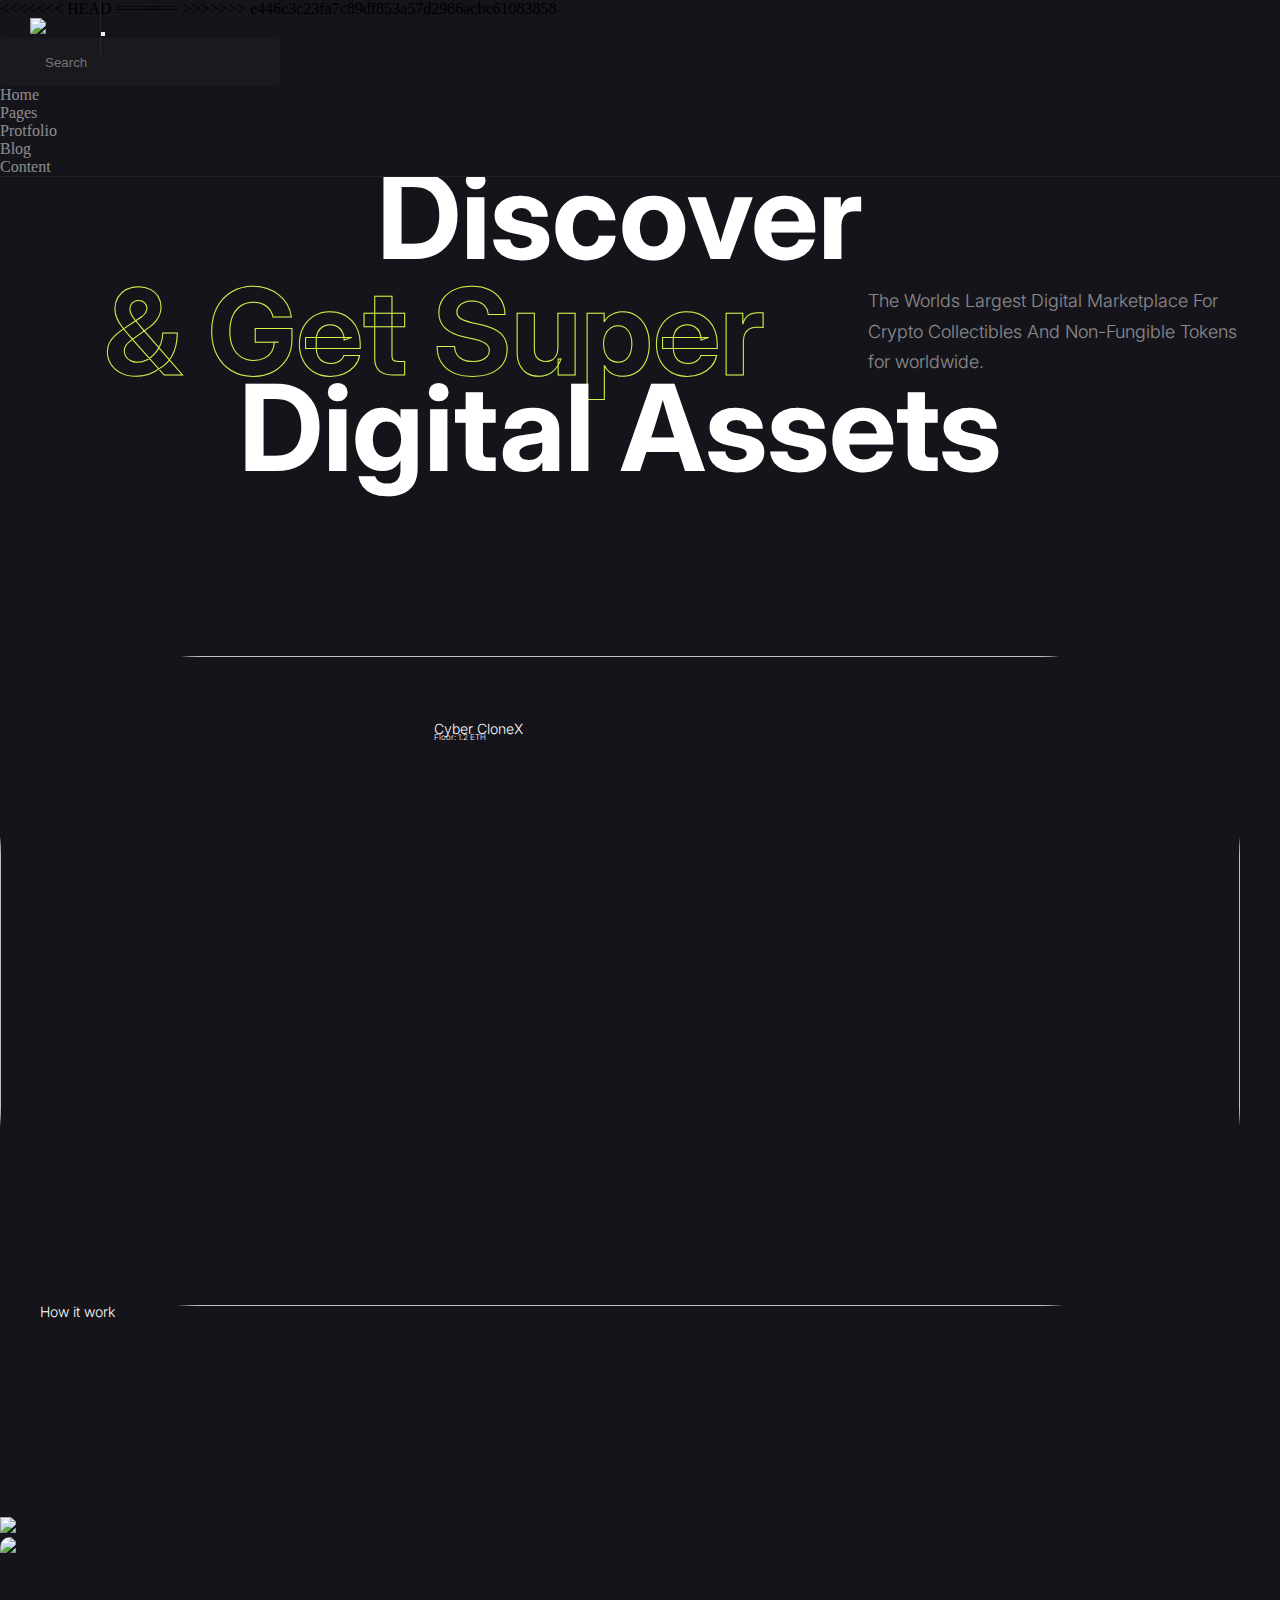
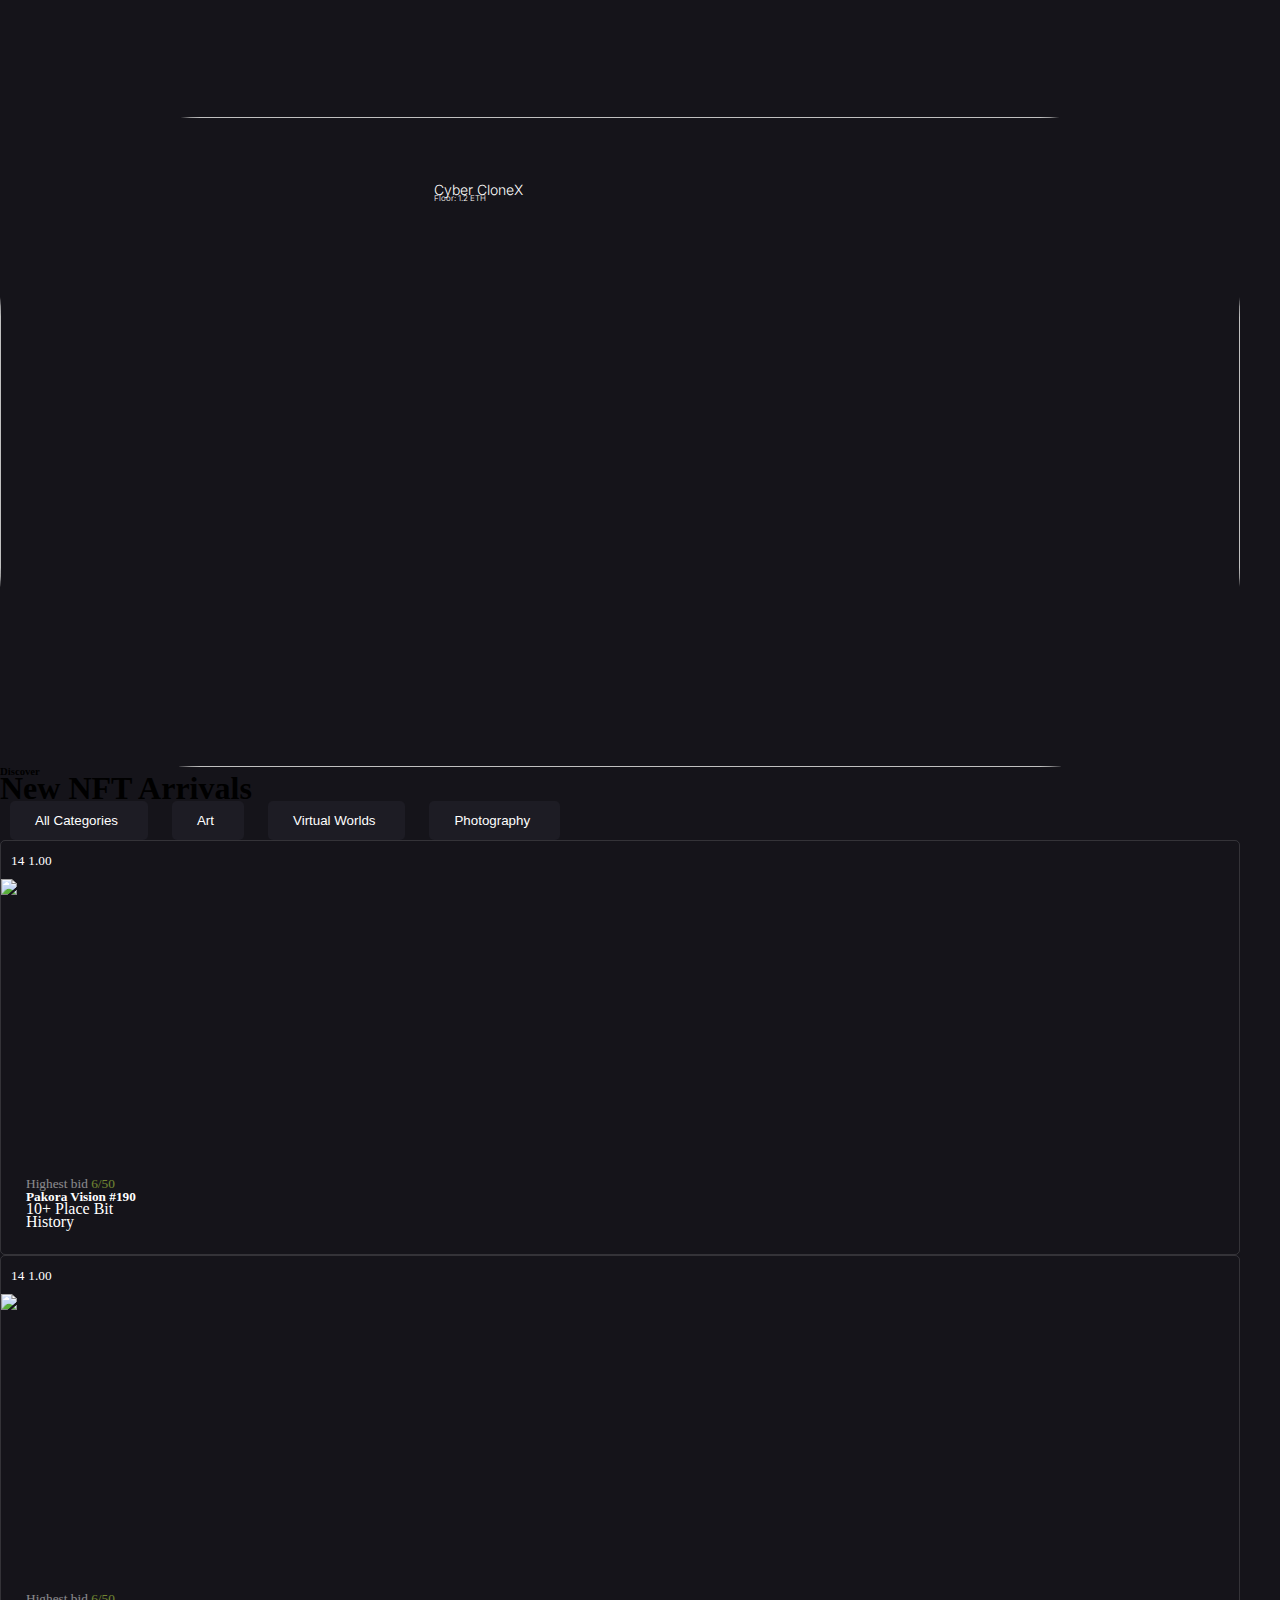
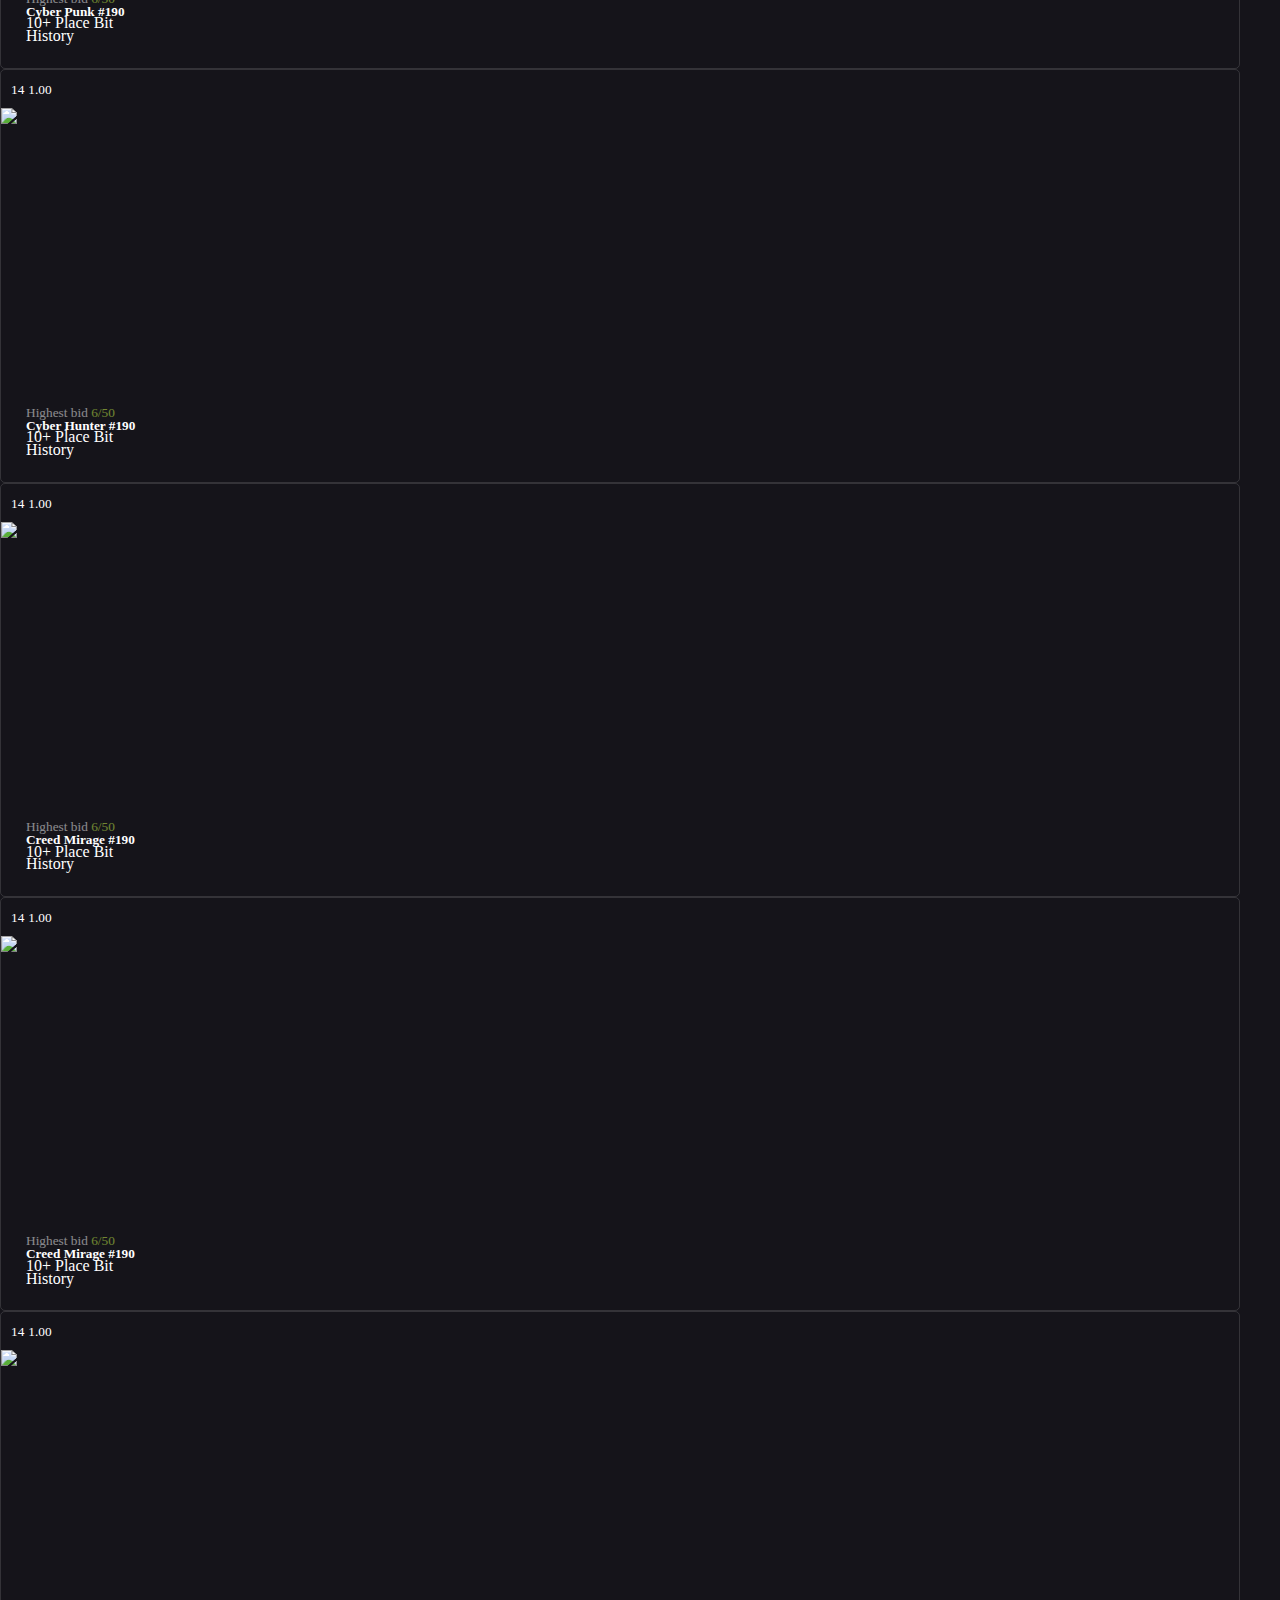
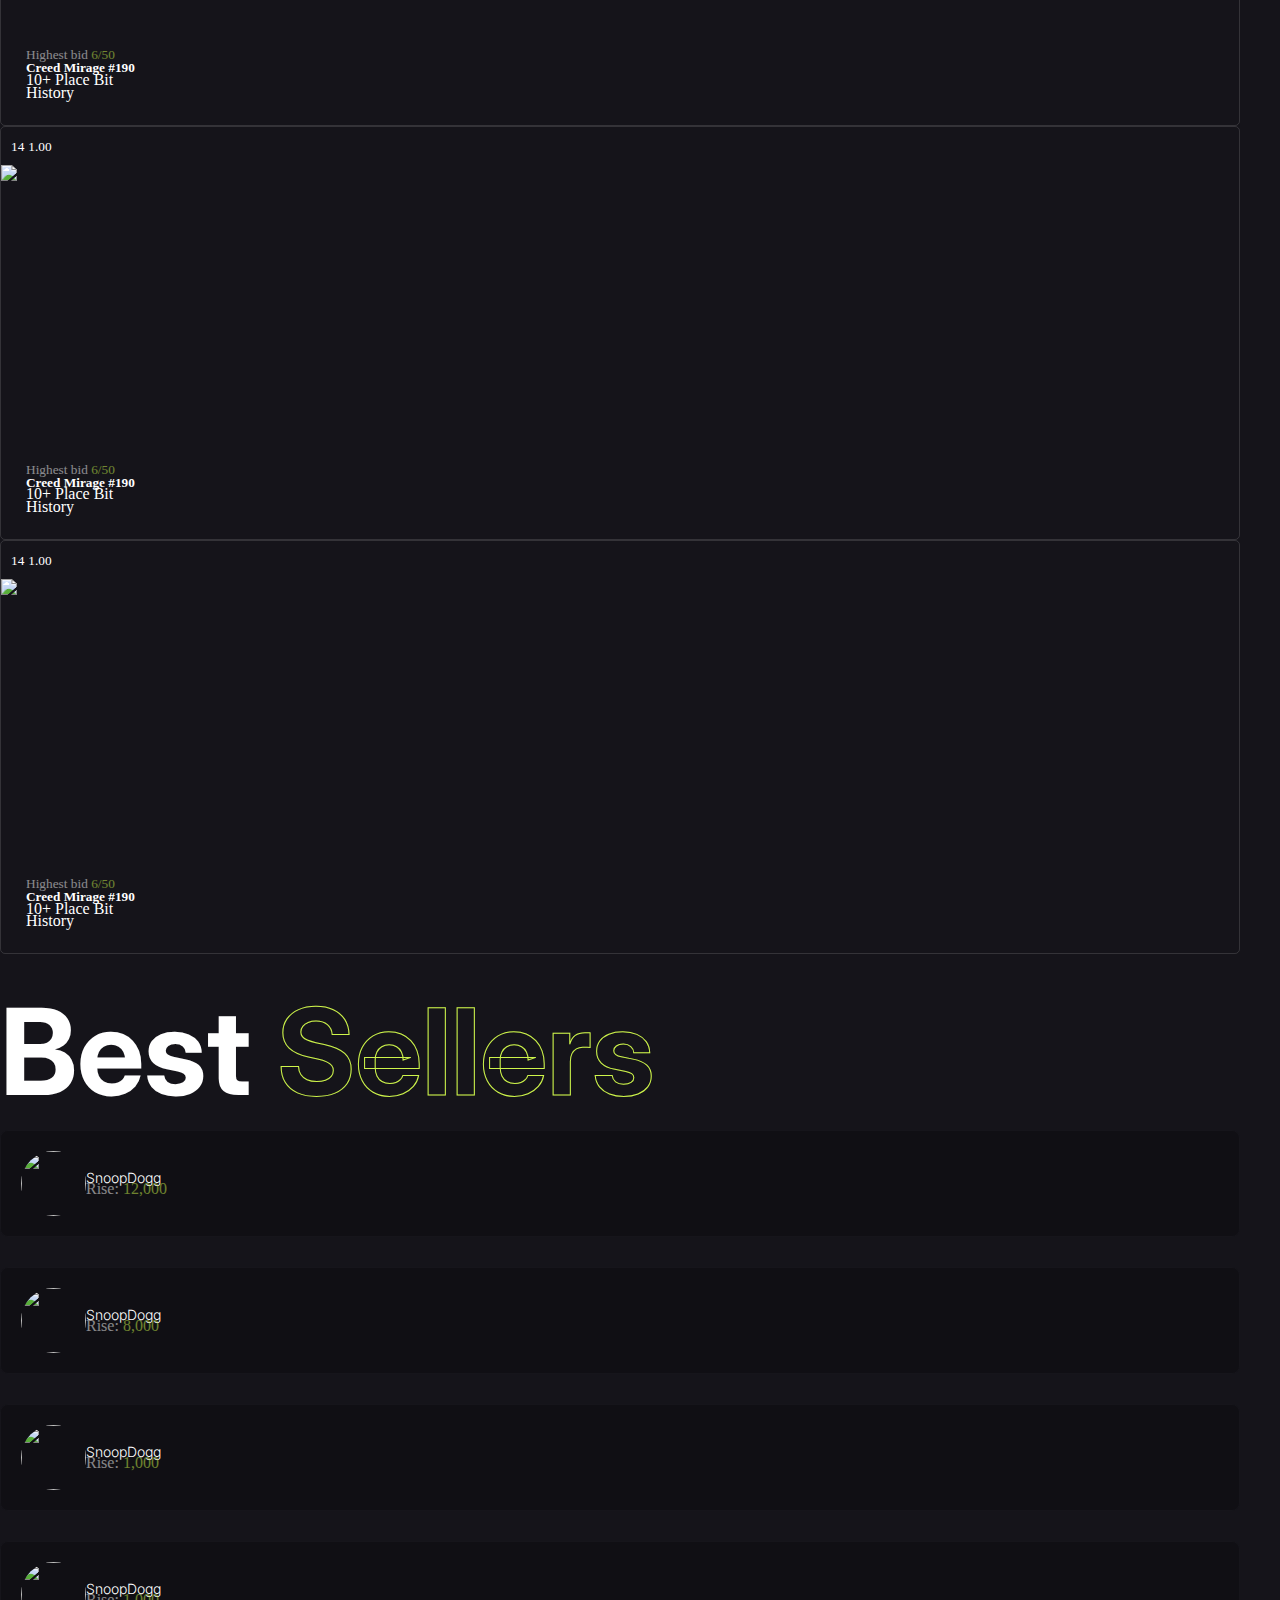
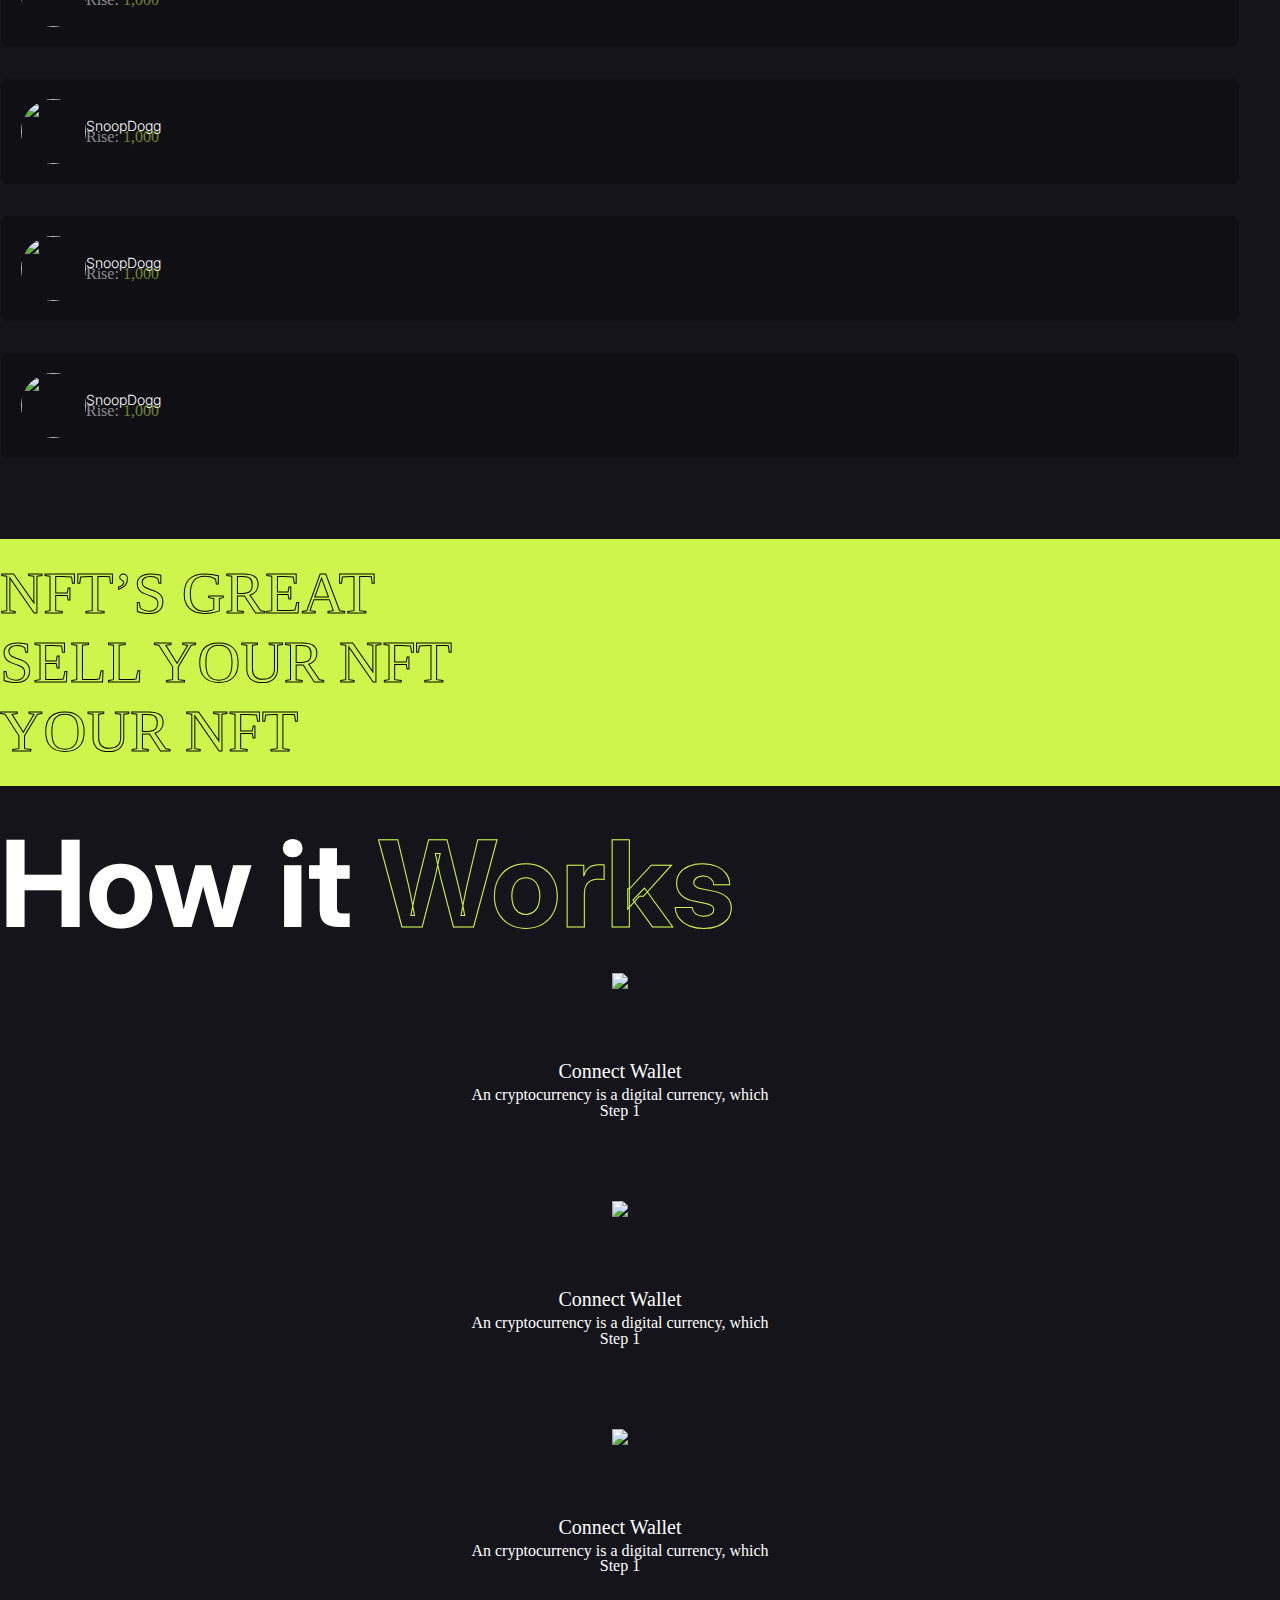
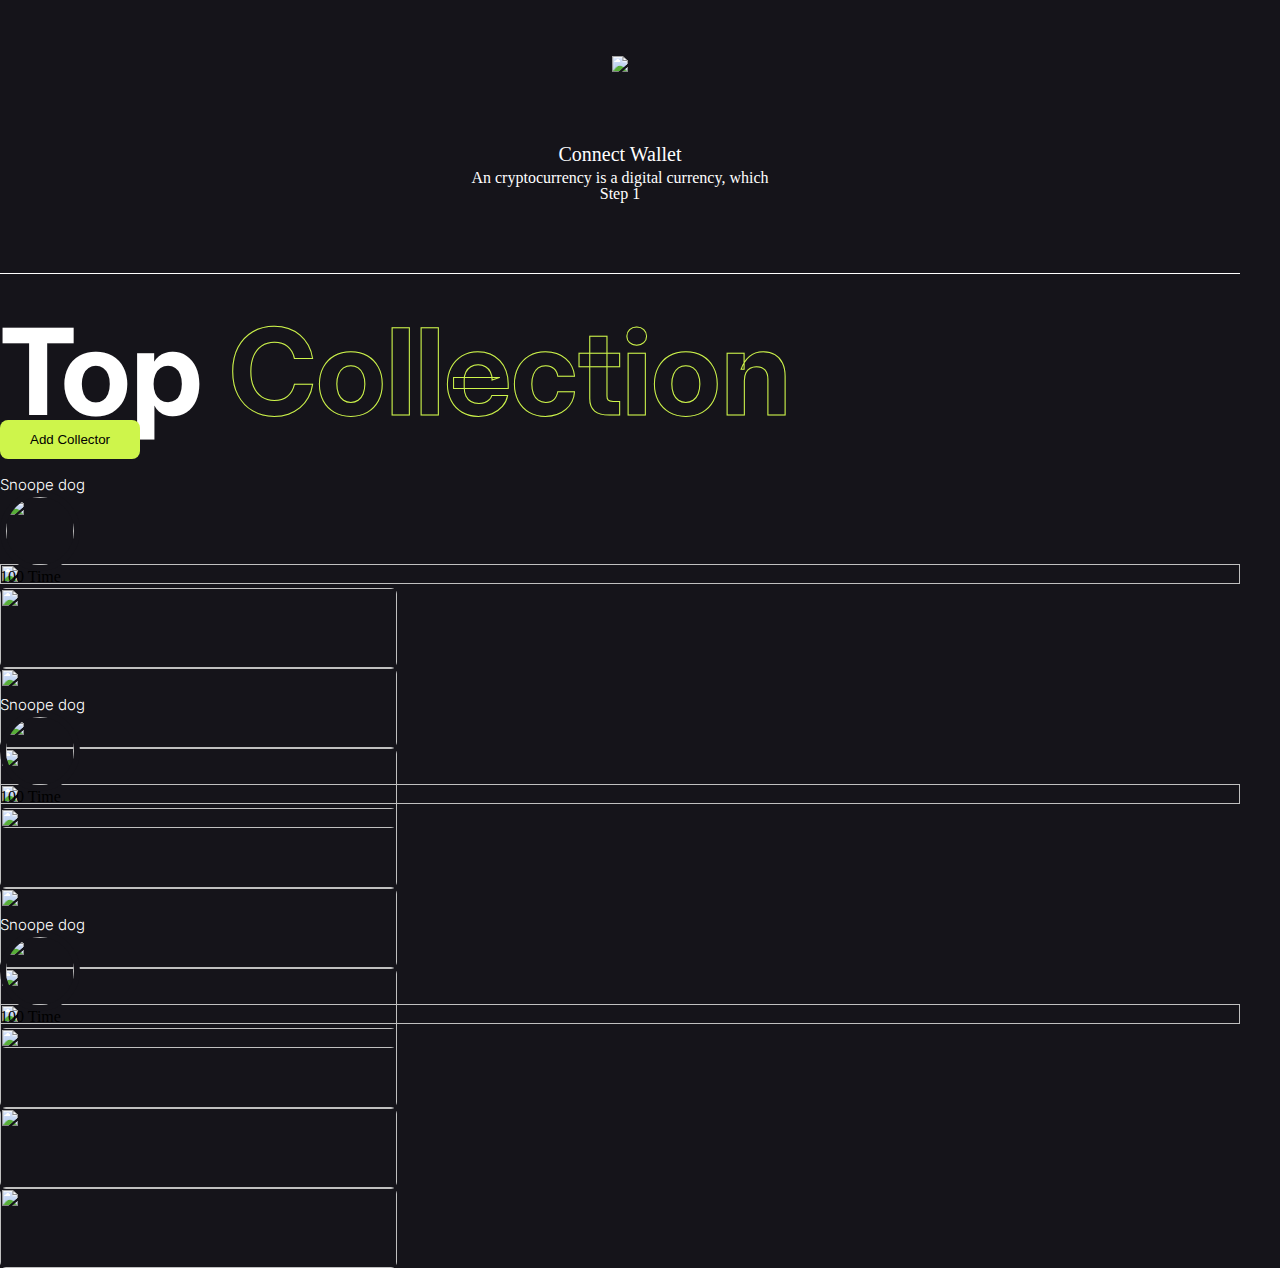
==== commit 86e3026a: "Merge branch 'main' of https://github.com/sumyta12/desgin" ====
--- a/index.html
+++ b/index.html
@@ -6,7 +6,11 @@
     <meta name="viewport" content="width=device-width, initial-scale=1.0" />
     <title>Bootstrap sites</title>
     <link rel="stylesheet" href="./css/main.css" />
+<<<<<<< HEAD
     
+=======
+   
+>>>>>>> e446c3c23fa7c89df853a57d2986acbc61083858
     <link
       href="https://cdn.jsdelivr.net/npm/bootstrap@5.3.0-alpha3/dist/css/bootstrap.min.css"
       rel="stylesheet"
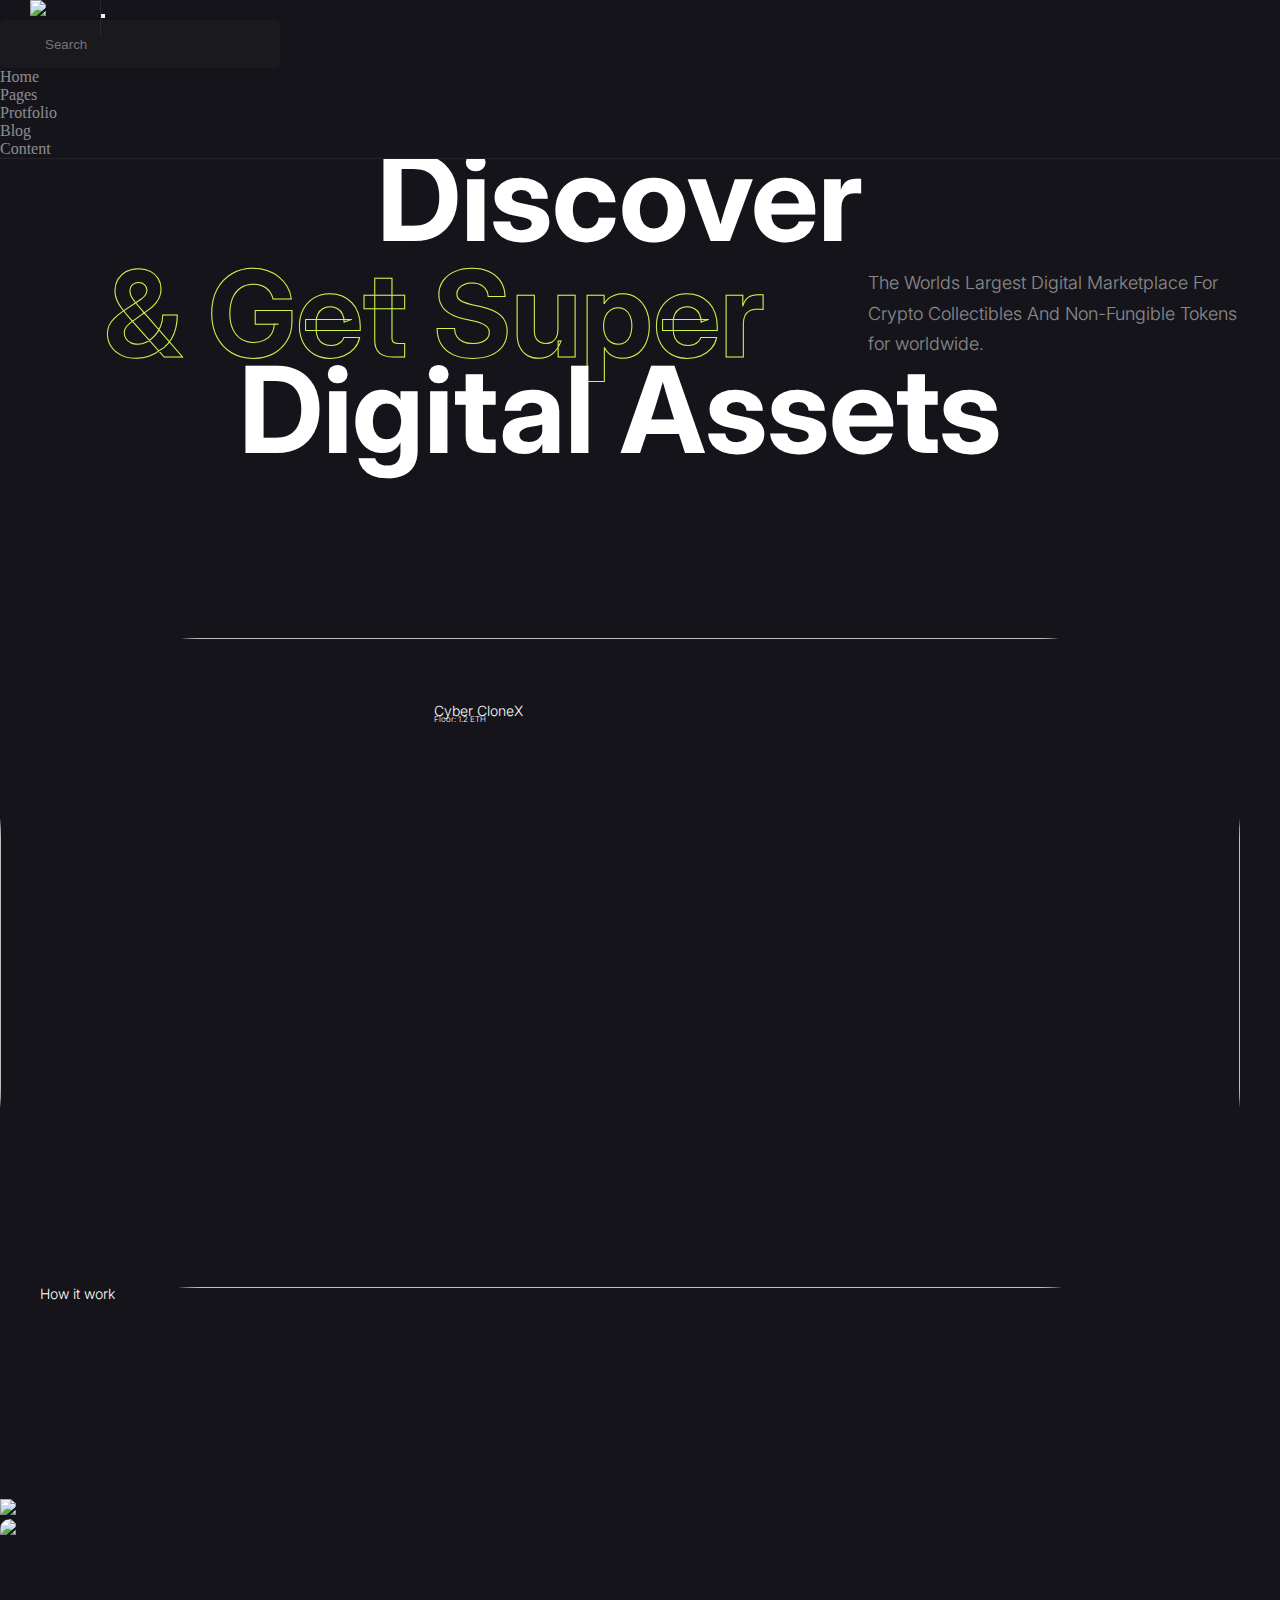
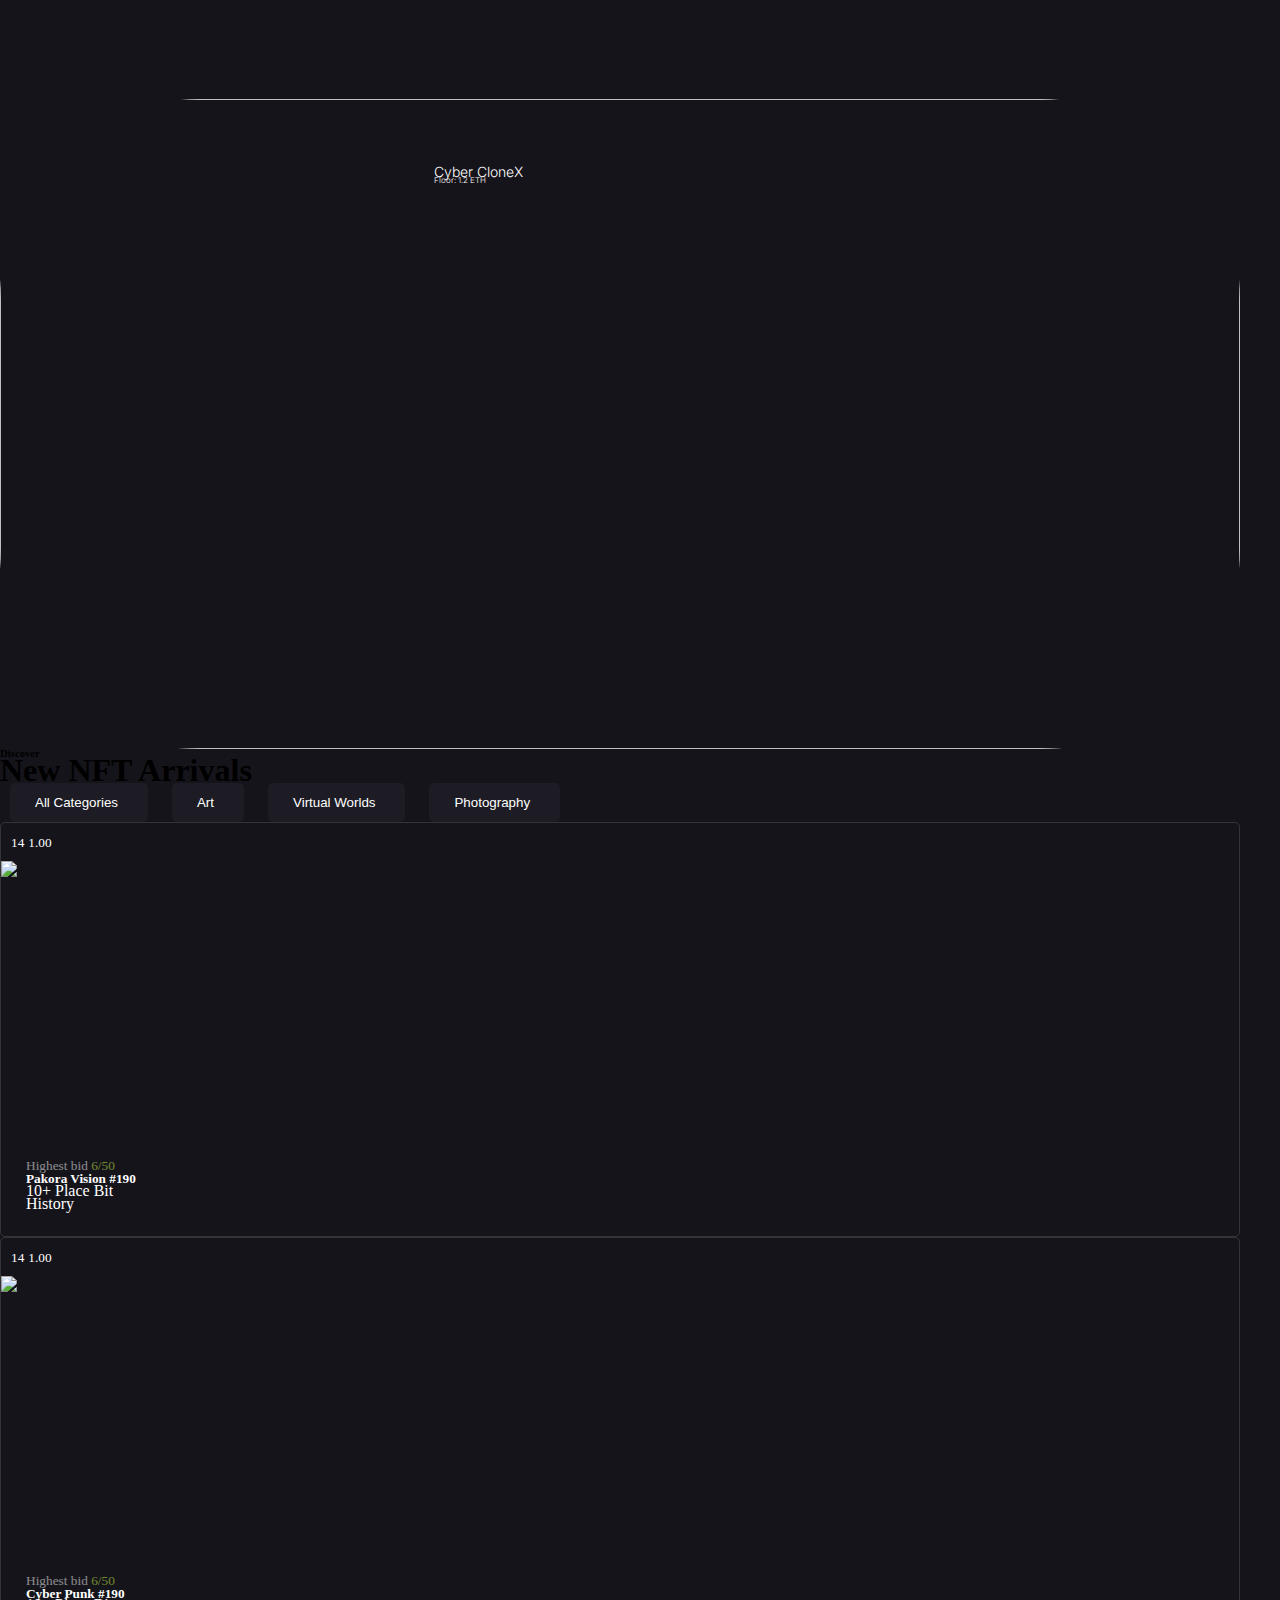
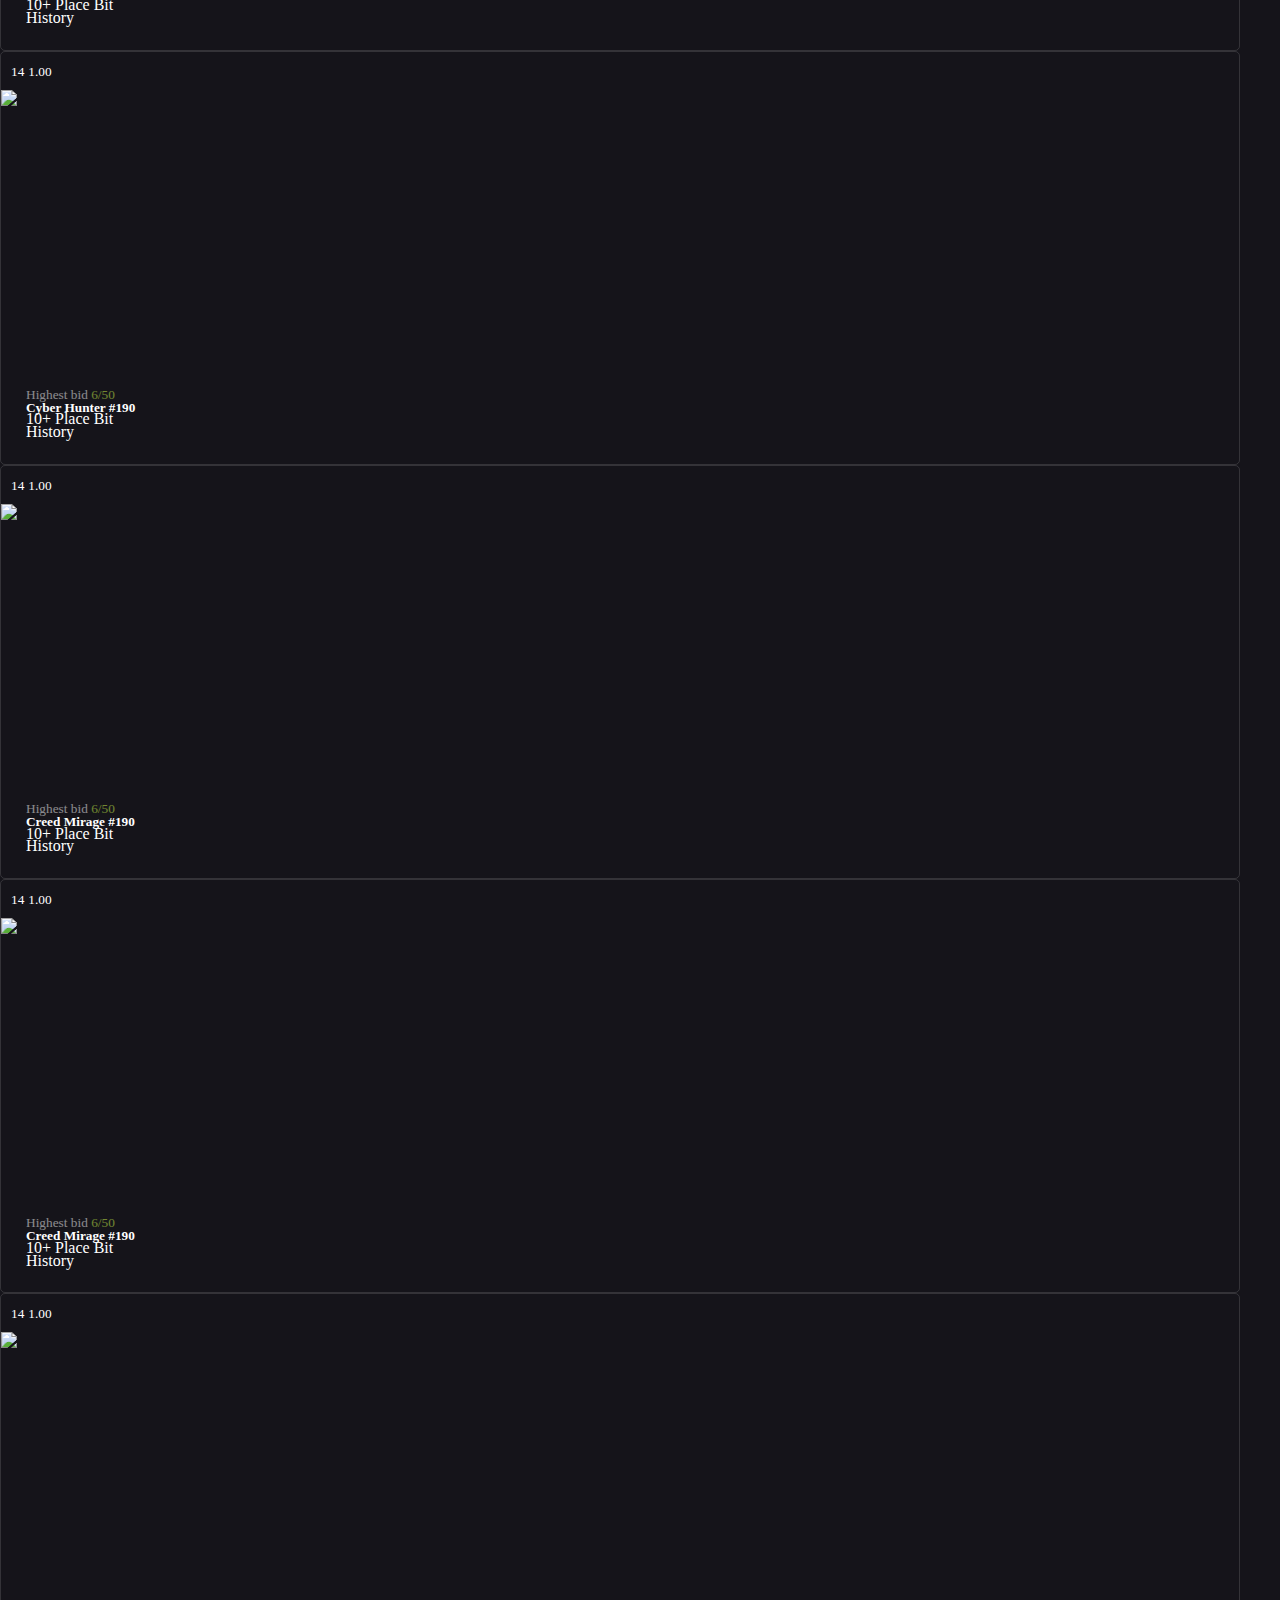
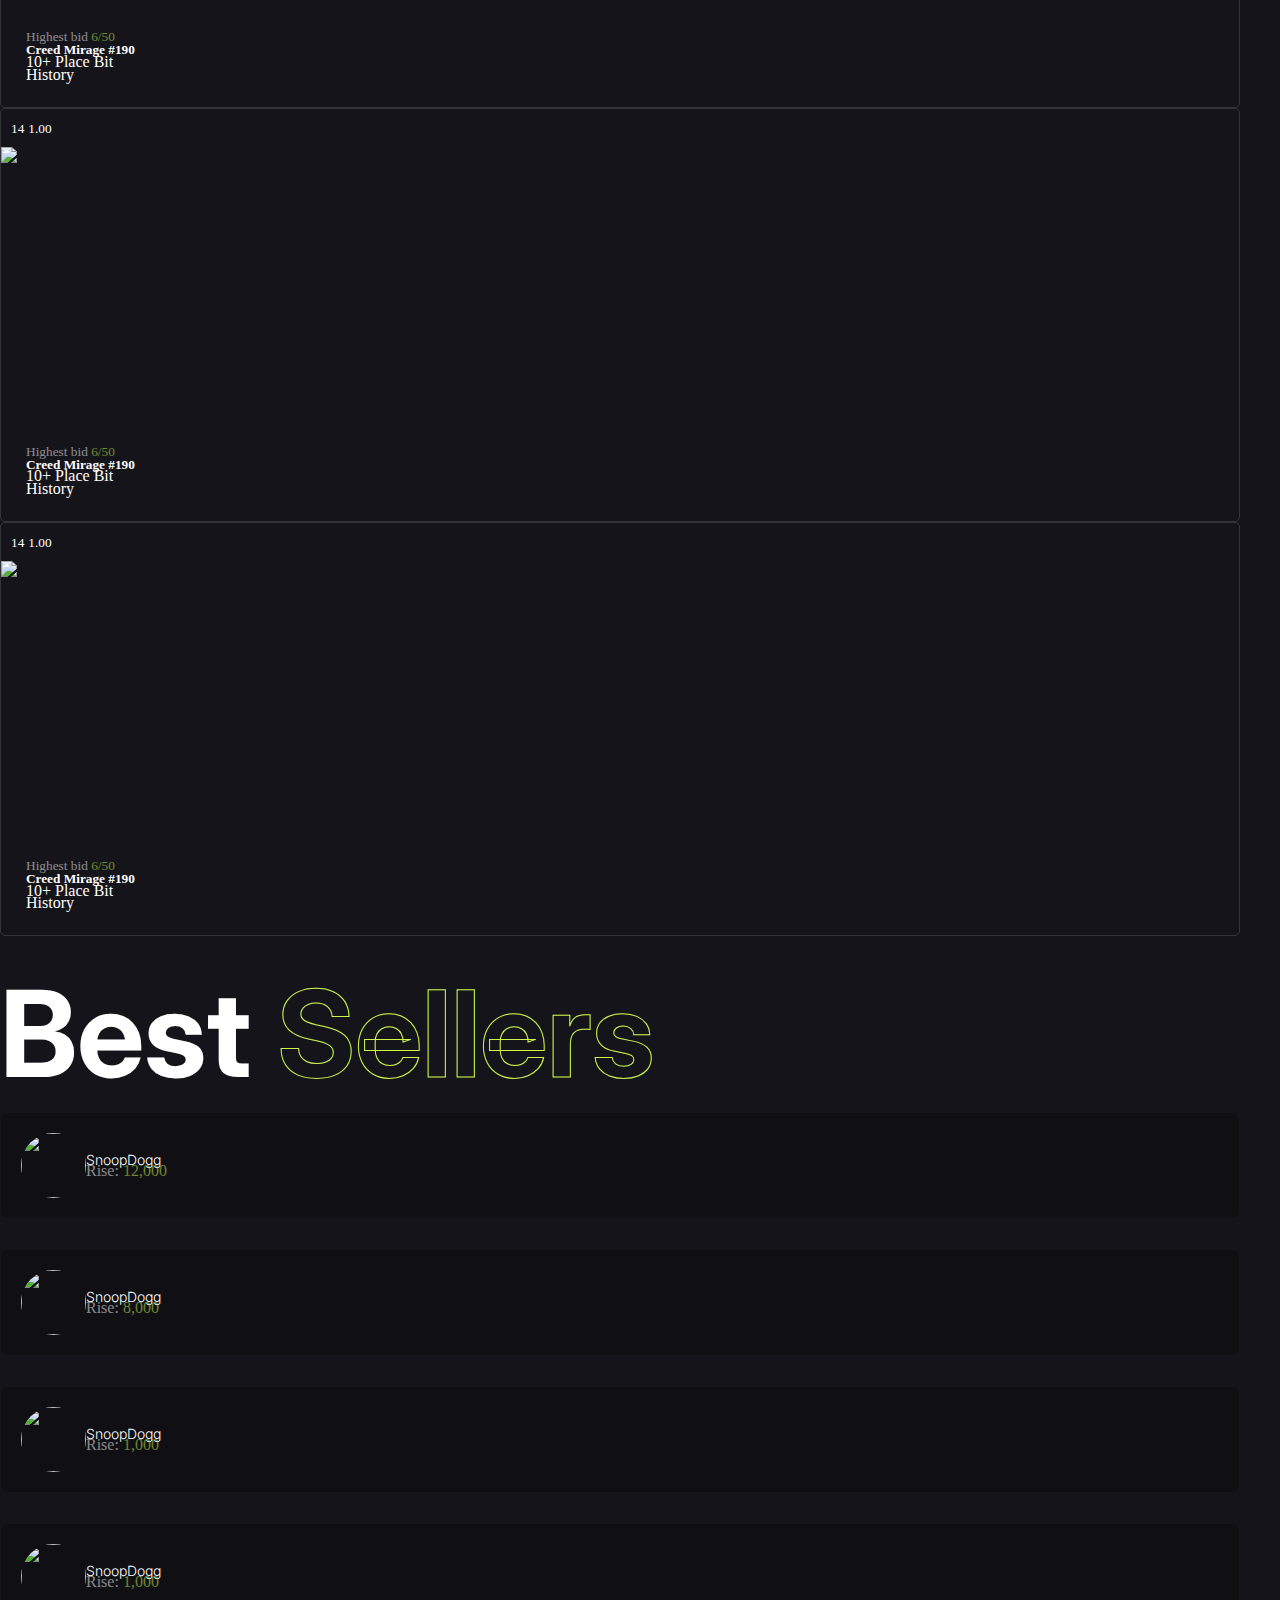
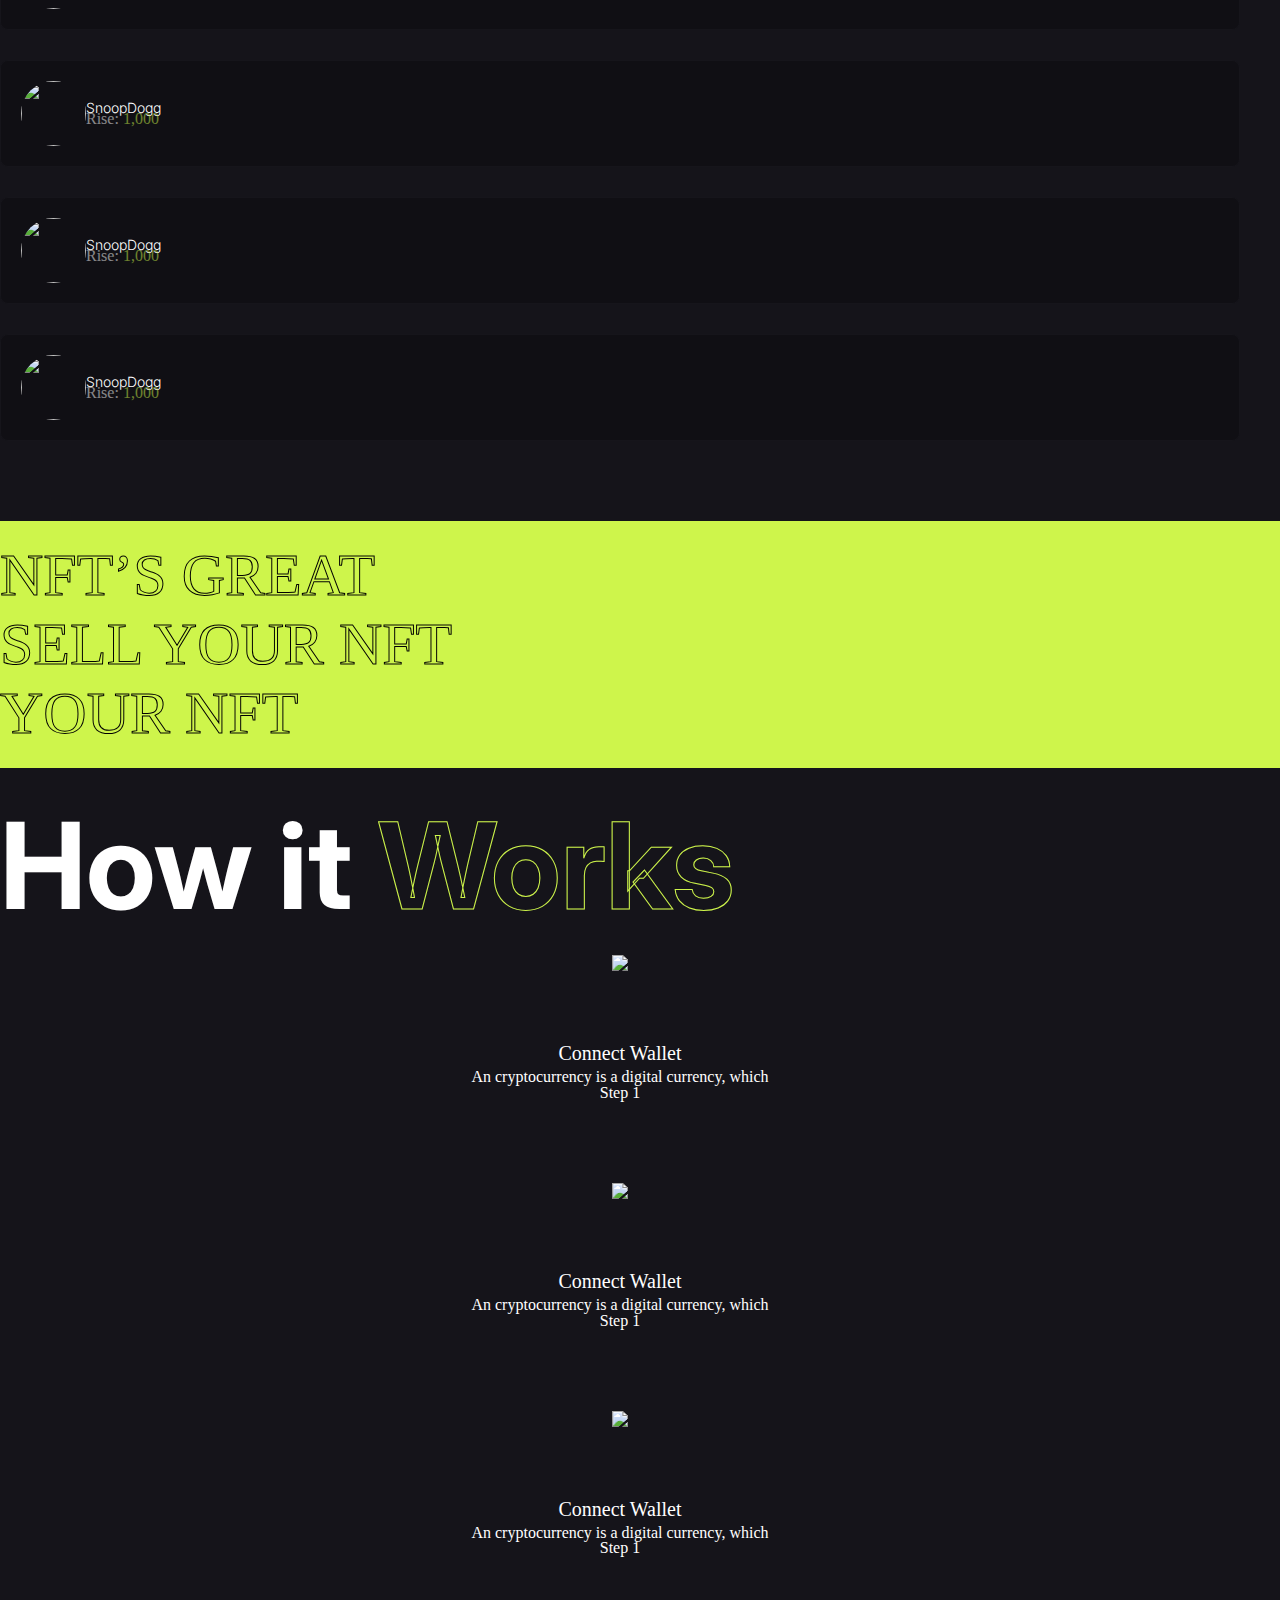
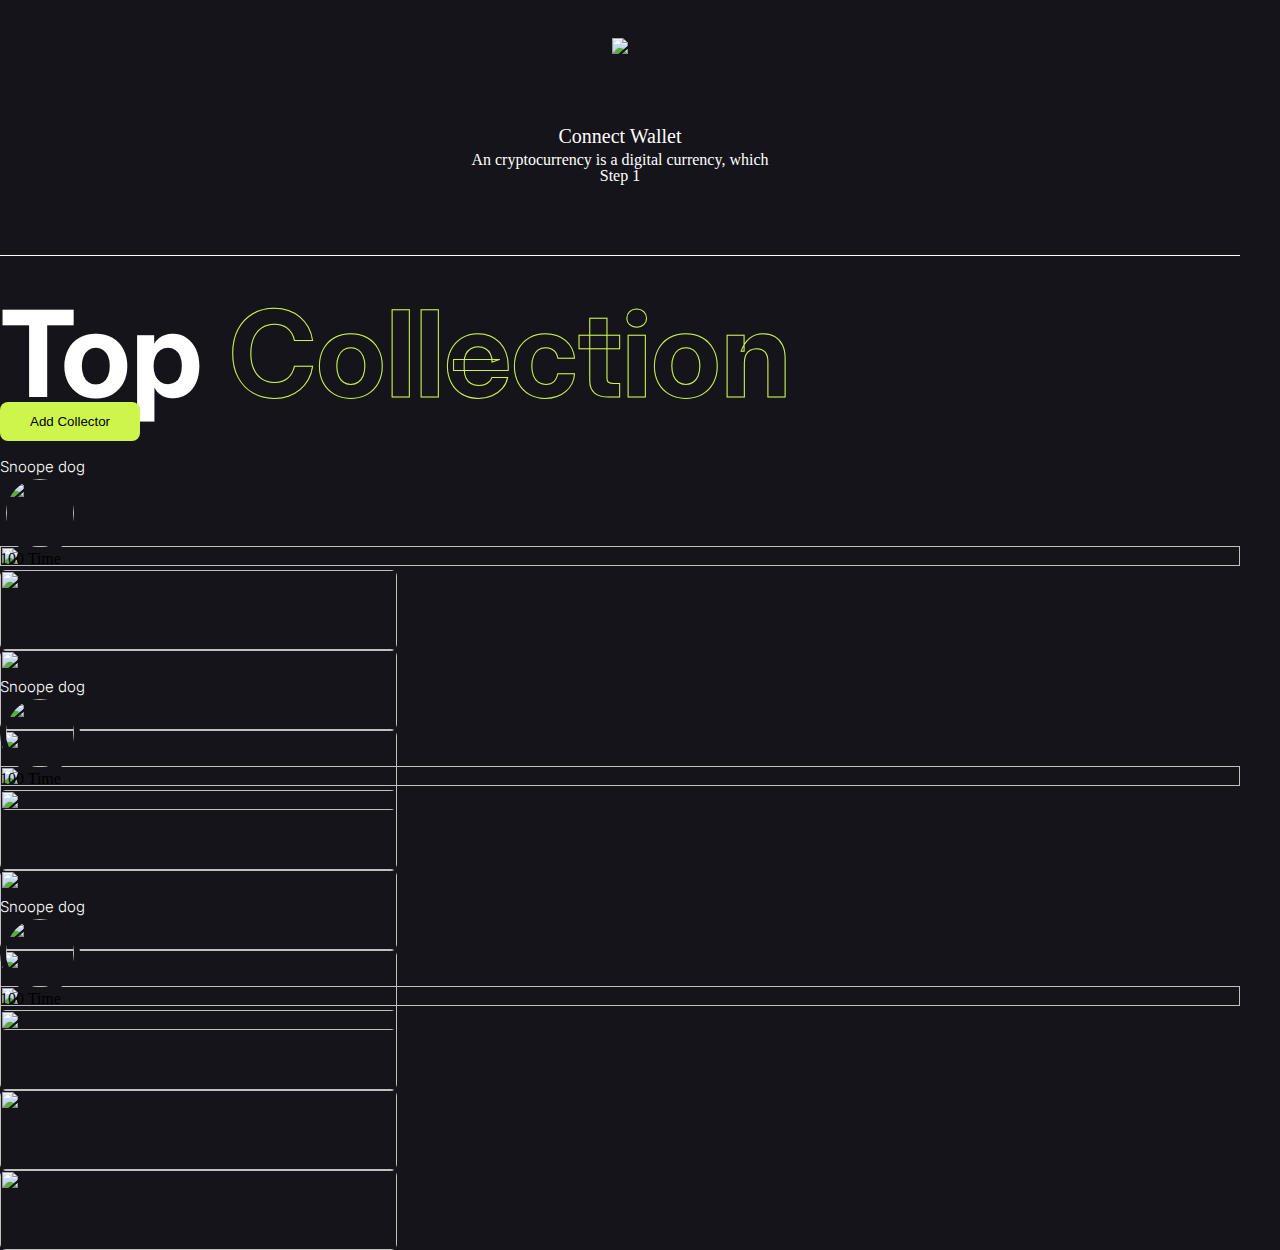
==== commit 06ed2a43: "n" ====
--- a/index.html
+++ b/index.html
@@ -6,11 +6,9 @@
     <meta name="viewport" content="width=device-width, initial-scale=1.0" />
     <title>Bootstrap sites</title>
     <link rel="stylesheet" href="./css/main.css" />
-<<<<<<< HEAD
-    
-=======
-   
->>>>>>> e446c3c23fa7c89df853a57d2986acbc61083858
+    <script
+    src="https://kit.fontawesome.com/31767f5f0b.js"
+    crossorigin="anonymous"></script>
     <link
       href="https://cdn.jsdelivr.net/npm/bootstrap@5.3.0-alpha3/dist/css/bootstrap.min.css"
       rel="stylesheet"
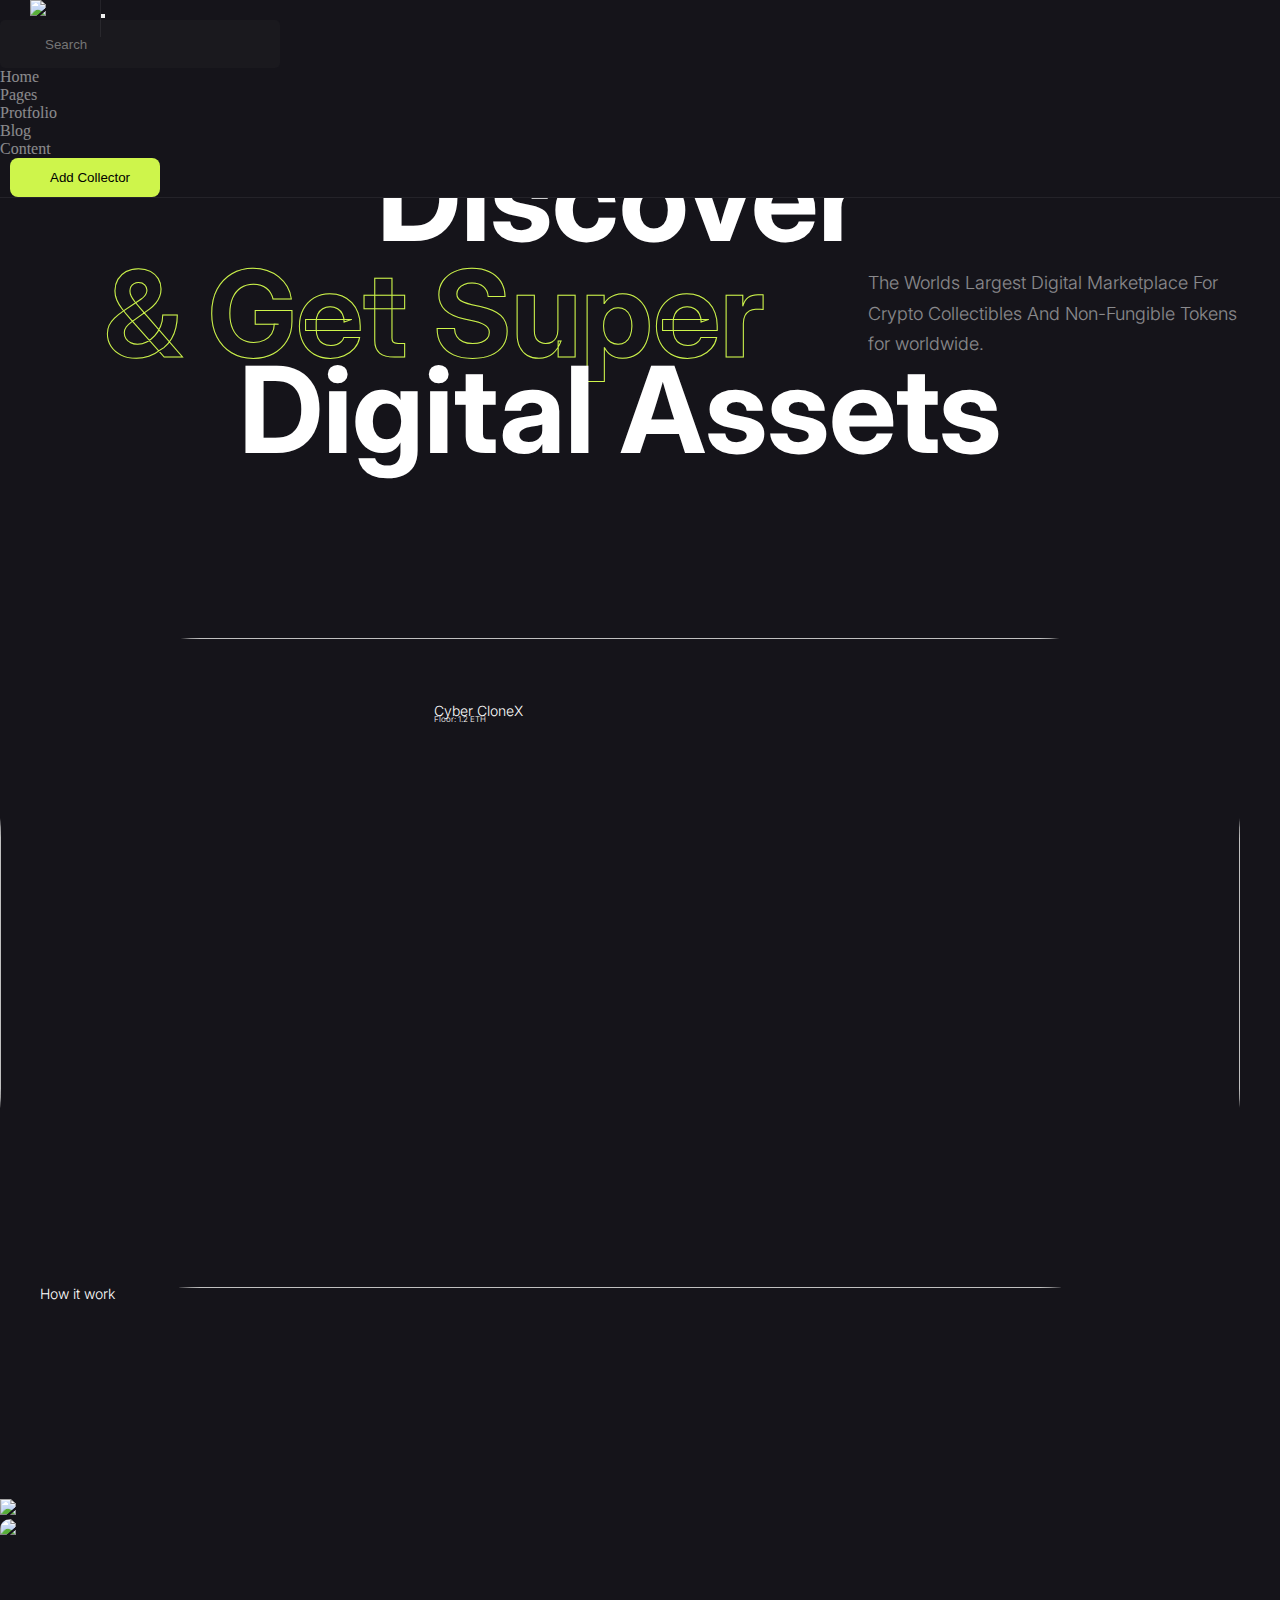
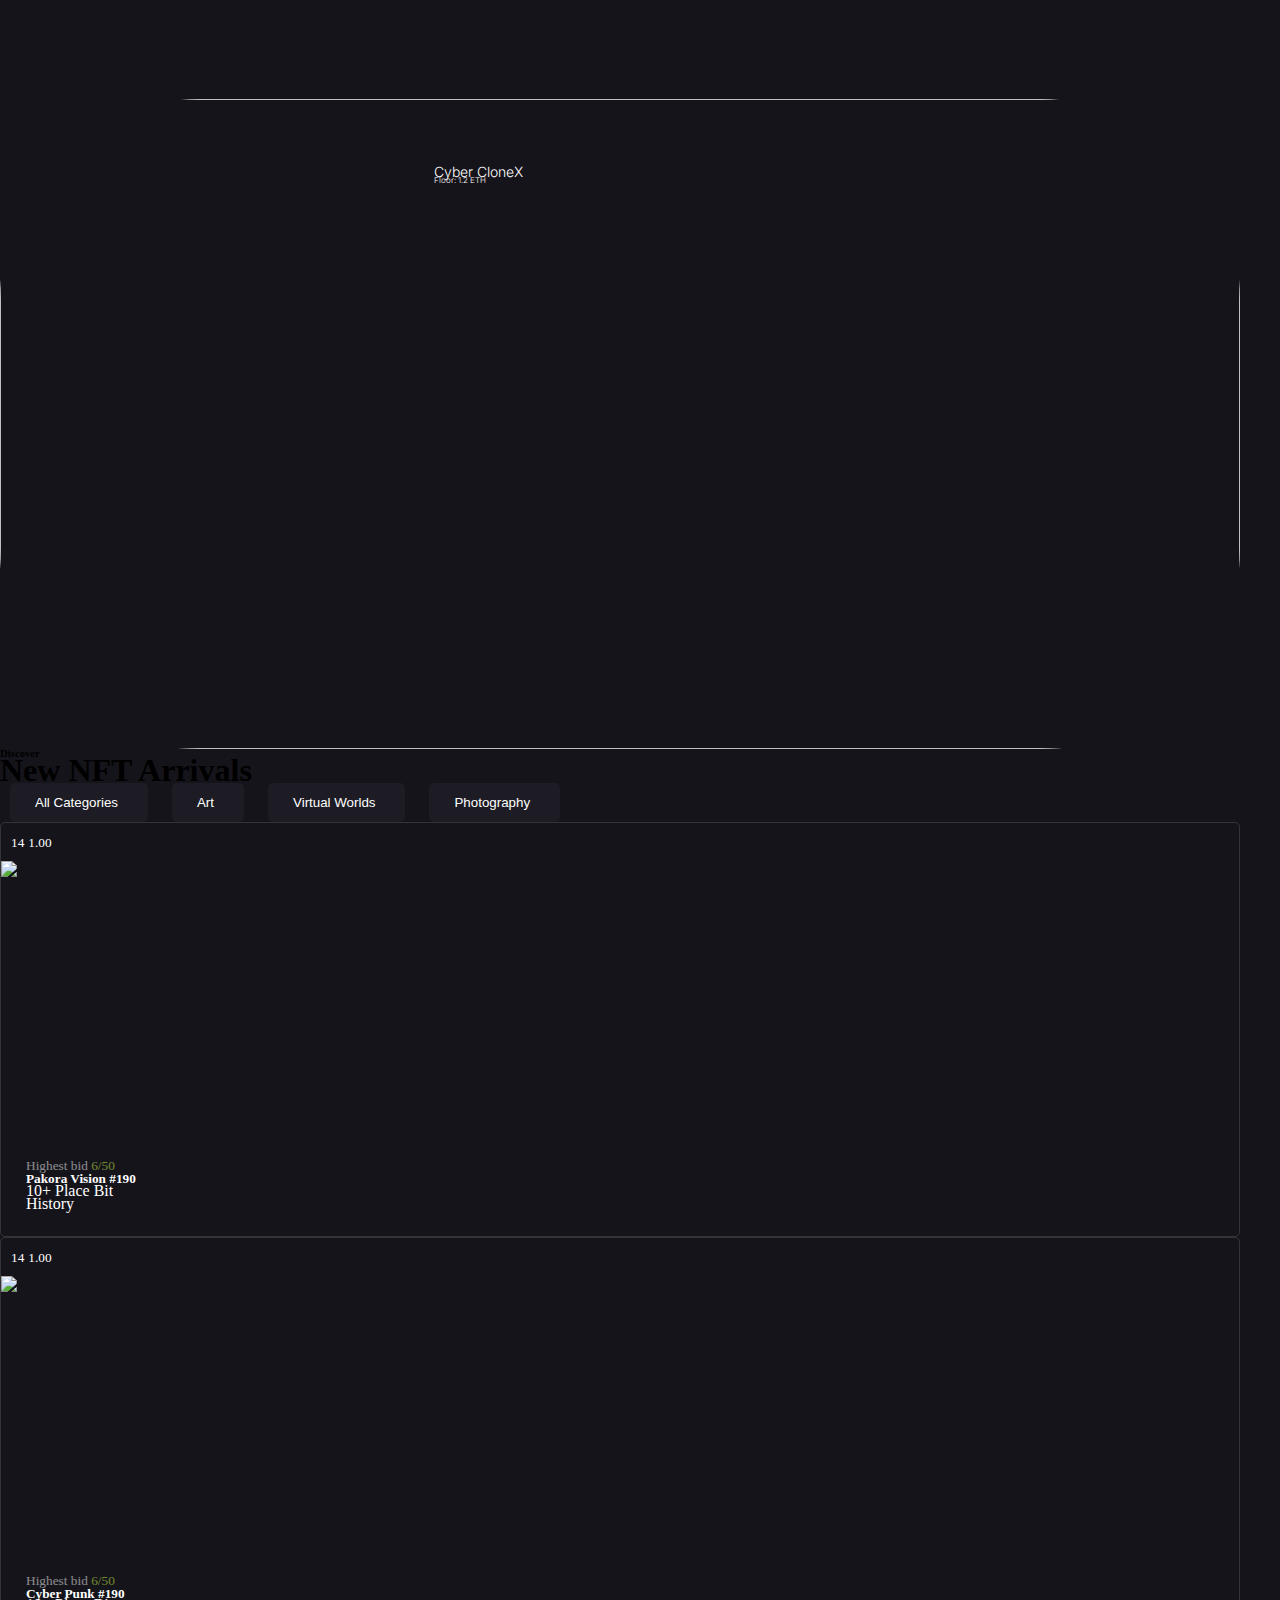
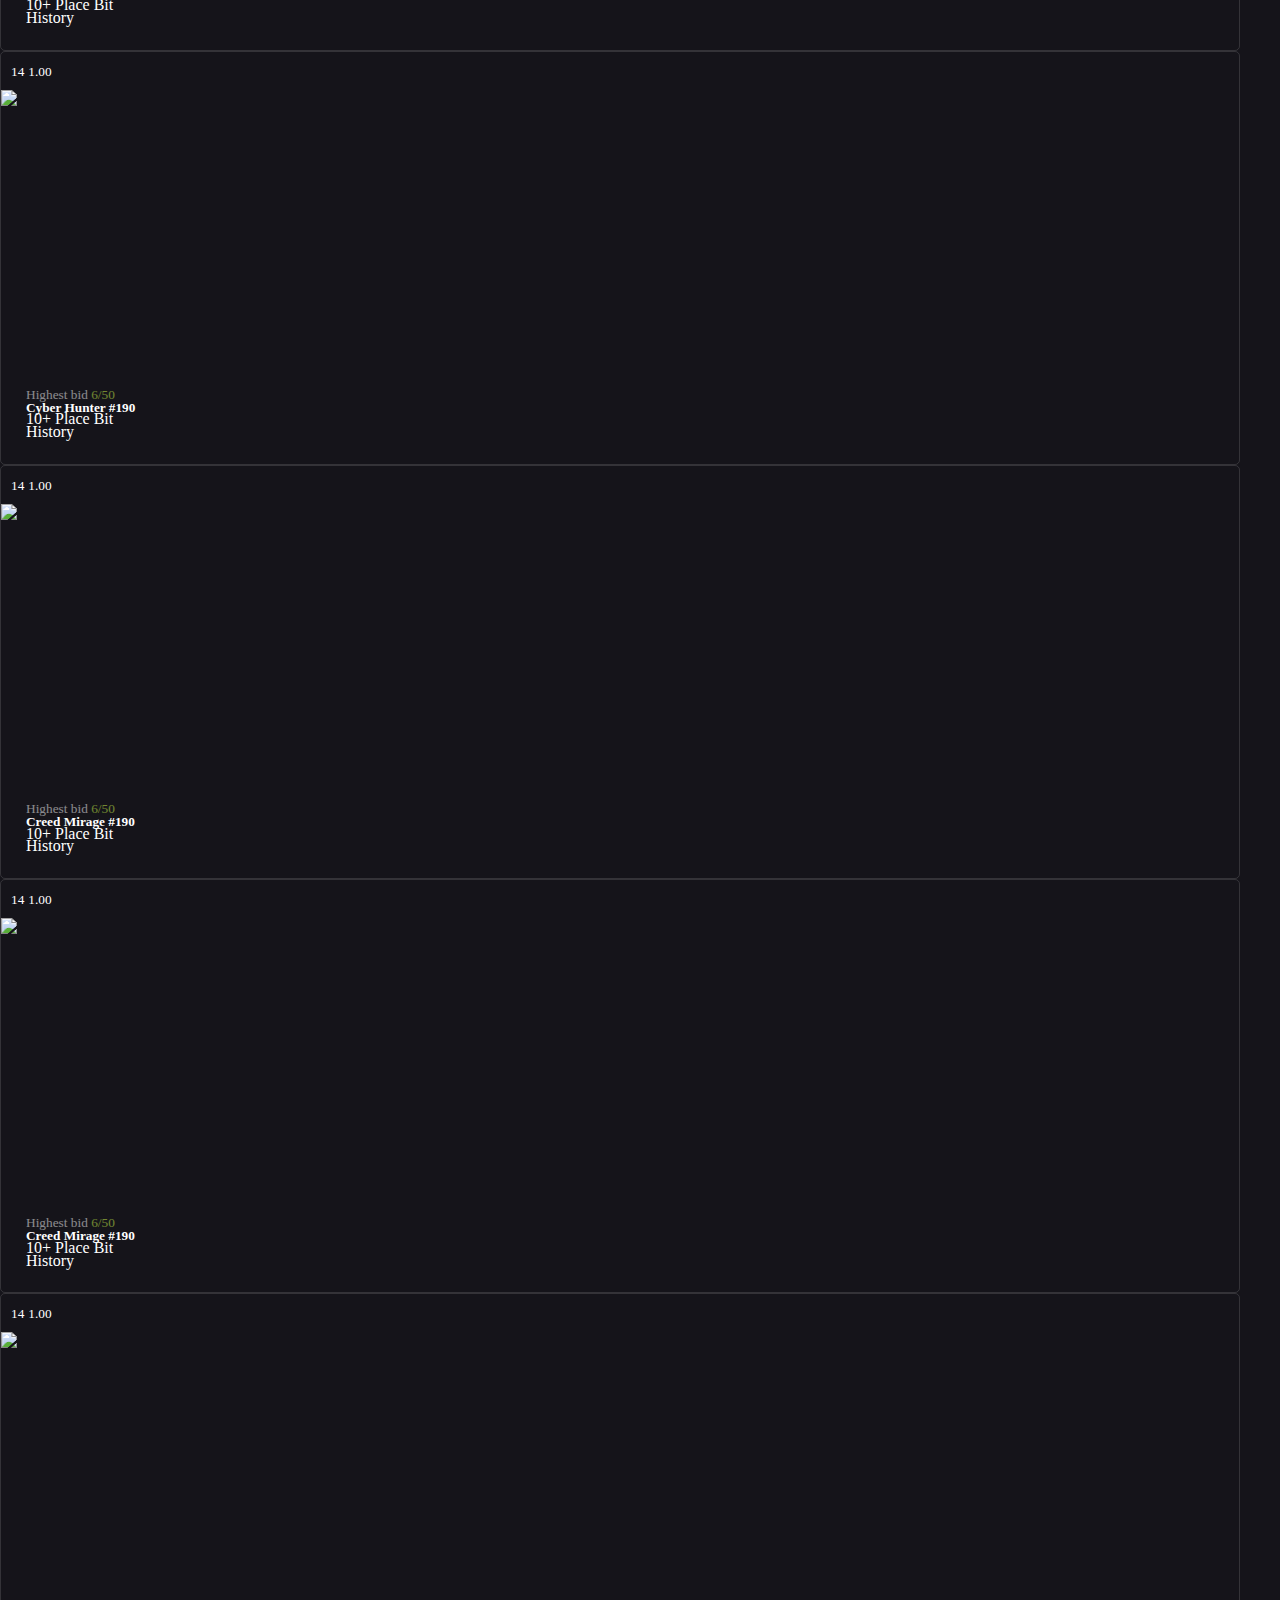
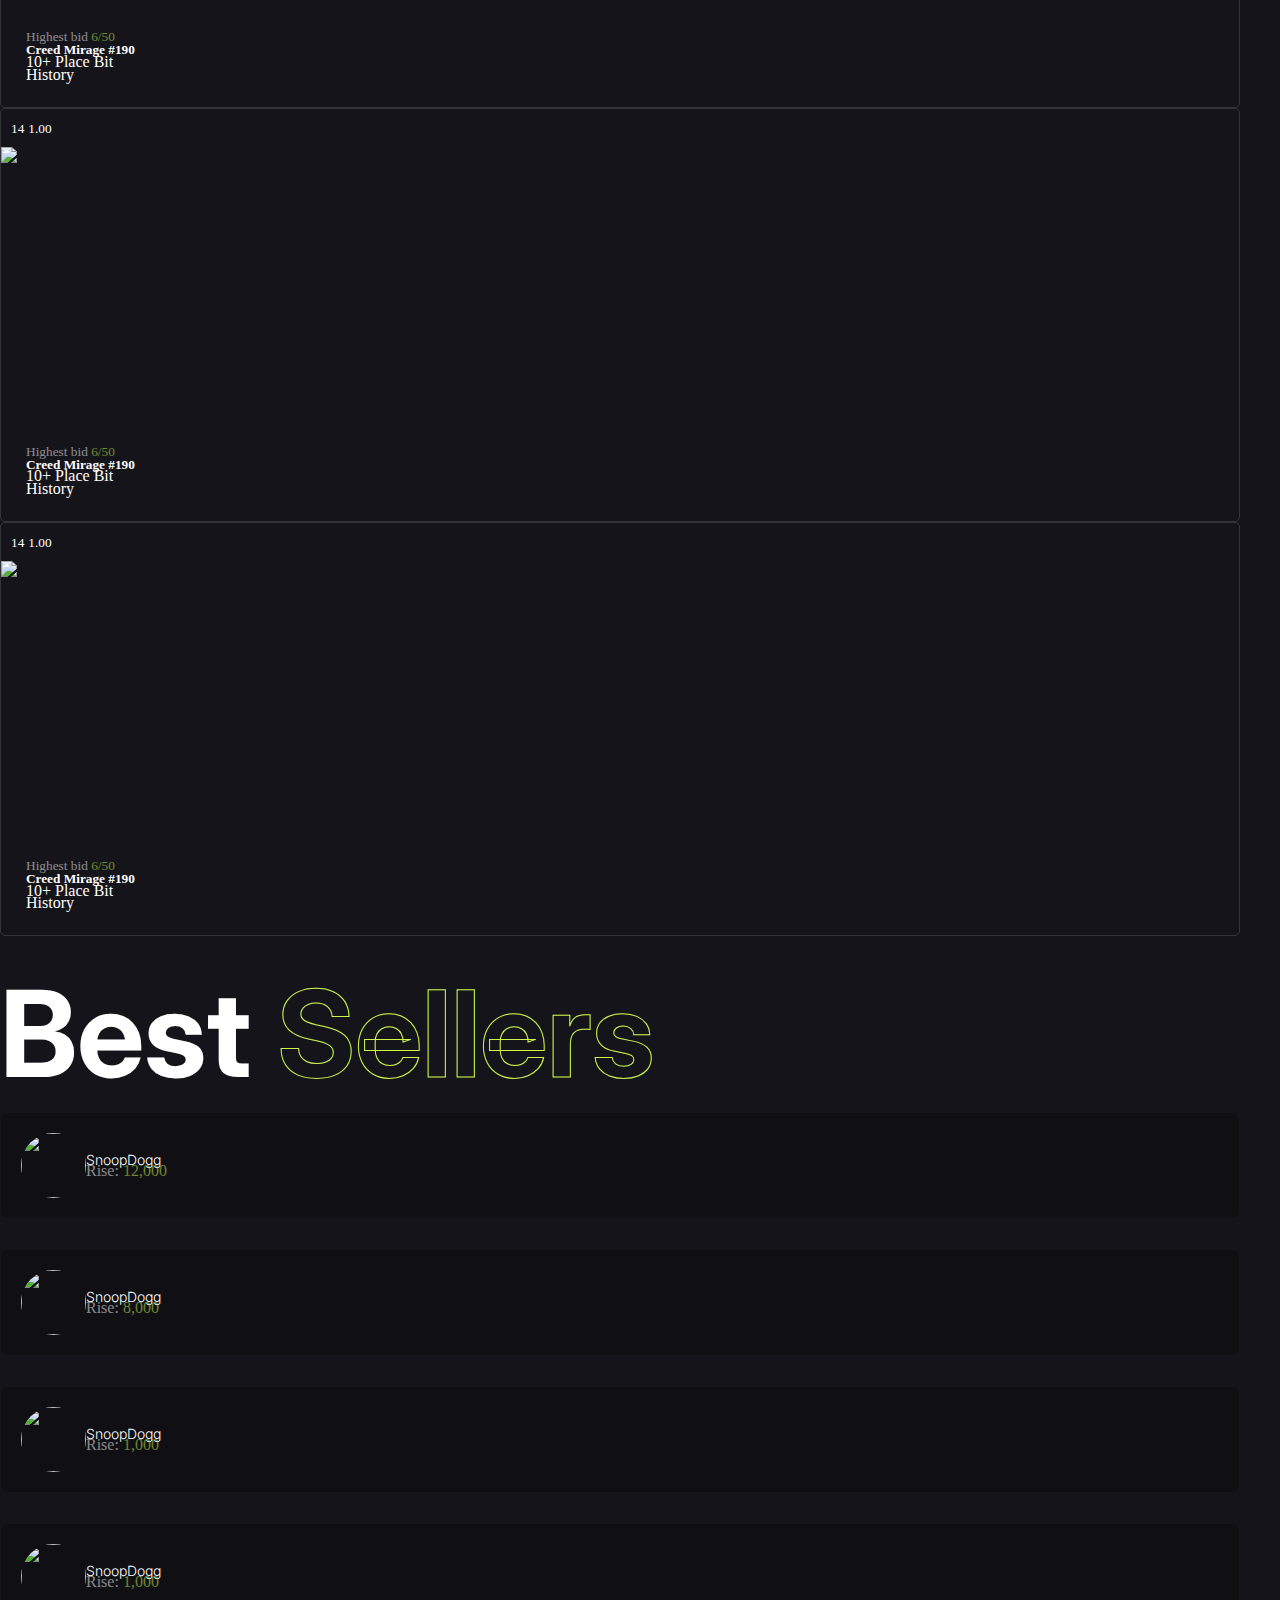
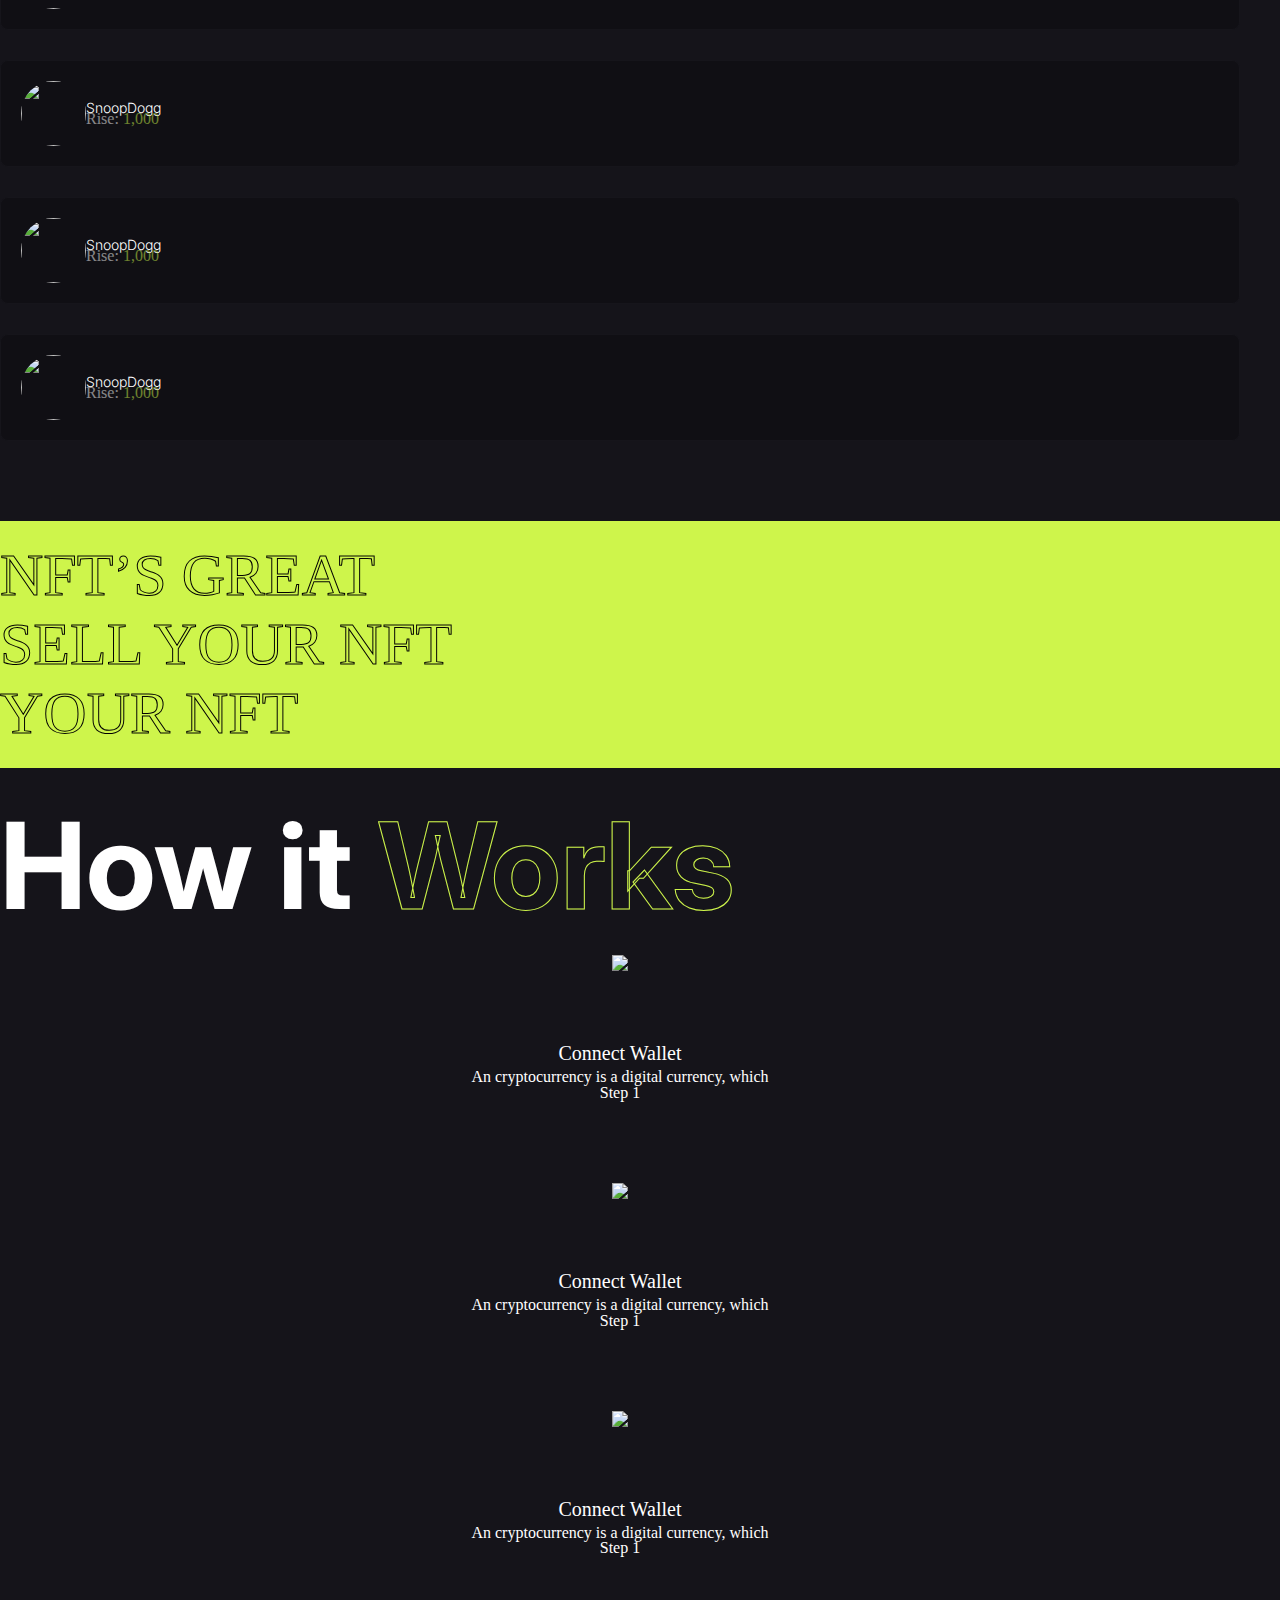
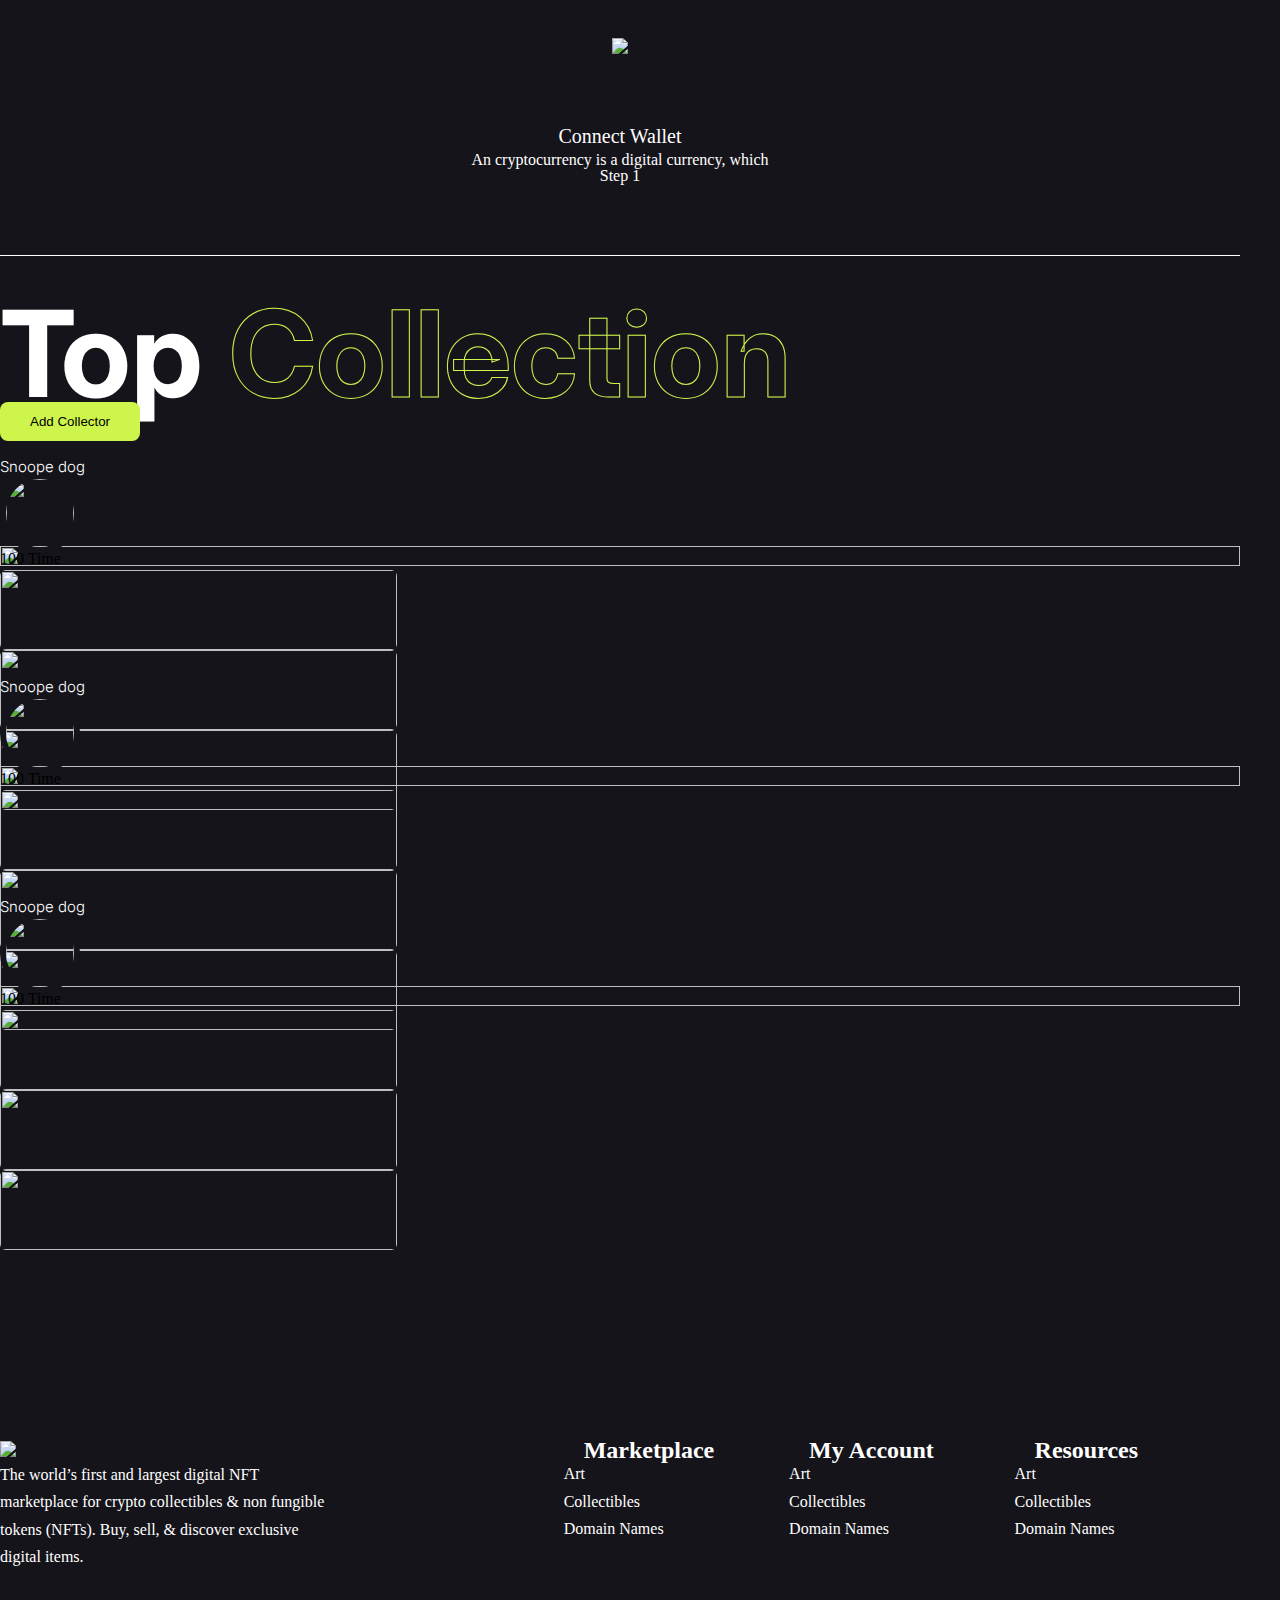
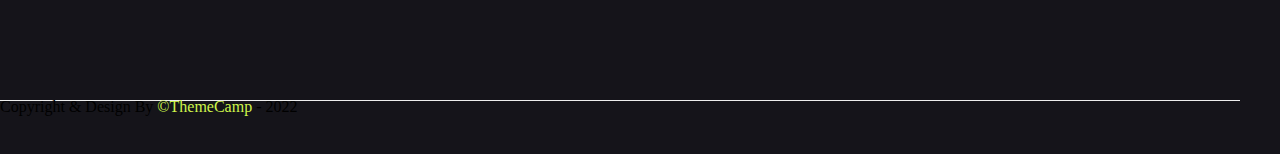
==== commit 9e9b1887: "v" ====
--- a/index.html
+++ b/index.html
@@ -60,6 +60,12 @@
             <li class="nav-item">
               <a class="nav-link">Content</a>
             </li>
+            <li>
+              
+              <button>
+                <i class="fa-solid fa-wallet"></i>
+                Add Collector</button>
+            </li>
           </ul>
         </div>
       </div>
@@ -270,7 +276,7 @@
                <div class="Topinfo"><h1>Top<span> Collection</span></h1></div>
                <div class="topbtn"><button>Add Collector</button></div>
           </div>
-          <div class="topcollectionbottom mt-5">
+          <div class="topcollectionbottom mt-5 mb-5">
                <div class="row">
                 <div class="col-lg-4  col-3">
                   <div class="card_gallery">
@@ -370,8 +376,55 @@
       </div>
     </section>
     <!-- Top Collection end-->
-    <!-- Top Collection start-->
-    <!-- Top Collection end-->
+    <!-- Footer start-->
+    <section id="Footer">
+      <div class="container">
+        <div class="footerWrapper">
+         <div class="footer_sites_one">
+           <div class="img">
+            <img src="https://iteck-html.themescamp.com/assets/img/logo_12.png"/>
+           </div>
+           <div class="info">
+            <p> The world’s first and largest digital NFT marketplace for crypto collectibles & non fungible tokens (NFTs). Buy, sell, & discover exclusive digital items. </p>
+           </div>
+         </div>
+         <div class="footer_sites_two">
+          <div class="footertwoinfo">
+          <h2>Marketplace</h2>
+            <ul>
+              <li><a>Art</a></li>
+              <li><a>Collectibles</a></li>
+              <li><a>Domain Names</a></li>
+            </ul>
+          </div>
+         </div>
+         <div class="footer_sites_three">
+          <div class="footertwoinfo">
+            <h2>My Account</h2>
+              <ul>
+                <li><a>Art</a></li>
+                <li><a>Collectibles</a></li>
+                <li><a>Domain Names</a></li>
+              </ul>
+            </div>
+         </div>
+         <div class="footer_sites_four">
+          <div class="footertwoinfo">
+            <h2>Resources</h2>
+              <ul>
+                <li><a>Art</a></li>
+                <li><a>Collectibles</a></li>
+                <li><a>Domain Names</a></li>
+              </ul>
+            </div>
+         </div>
+        </div>
+        <div class="text-lg-center text-white mt-3">
+         <p>Copyright & Design By <span>&#169;ThemeCamp</span> - 2022</p>
+        </div>
+      </div>
+    </section>
+    <!-- Footer end-->
     <!-- Top Collection start-->
     <!-- Top Collection end-->
     <!-- js link -->
--- a/css/main.css
+++ b/css/main.css
@@ -76,6 +76,22 @@
 }
 .ul_li_el li a:hover {
   color: #fff;
+}
+.ul_li_el li button {
+  margin-left: 10px;
+  padding: 12px 30px;
+  font-weight: 500;
+  display: inline-flex;
+  text-align: center;
+  justify-content: center;
+  background-color: #cef54b;
+  border: none;
+  border-radius: 8px;
+}
+.ul_li_el li button i {
+  color: #15141a;
+  margin-right: 10px;
+  margin-top: 5px;
 }
 
 #herosection {
@@ -482,4 +498,74 @@
   overflow: hidden;
   border-radius: 50%;
   border: 6px solid #15141a;
+}
+
+#Footer {
+  margin-top: 220px;
+  padding-top: 120px;
+  padding-bottom: 40px;
+}
+#Footer .footerWrapper {
+  display: flex;
+  flex-wrap: nowrap;
+  padding-bottom: 130px;
+  border-bottom: 1px solid #eee;
+}
+#Footer .footerWrapper .footer_sites_one {
+  width: 50%;
+  color: white;
+}
+#Footer .footerWrapper .footer_sites_one .img {
+  width: 60%;
+}
+#Footer .footerWrapper .footer_sites_one .img img {
+  width: 100%;
+}
+#Footer .footerWrapper .footer_sites_one .info {
+  width: 60%;
+}
+#Footer .footerWrapper .footer_sites_one .info p {
+  line-height: 1.7;
+}
+#Footer .footerWrapper .footer_sites_two {
+  width: 20%;
+}
+#Footer .footerWrapper .footer_sites_two .footertwoinfo h2 {
+  color: #fff;
+  padding-left: 20px;
+}
+#Footer .footerWrapper .footer_sites_two .footertwoinfo ul li {
+  line-height: 1.7;
+}
+#Footer .footerWrapper .footer_sites_two .footertwoinfo ul li a {
+  color: #fff;
+}
+#Footer .footerWrapper .footer_sites_three {
+  width: 20%;
+}
+#Footer .footerWrapper .footer_sites_three .footertwoinfo h2 {
+  color: #fff;
+  padding-left: 20px;
+}
+#Footer .footerWrapper .footer_sites_three .footertwoinfo ul li {
+  line-height: 1.7;
+}
+#Footer .footerWrapper .footer_sites_three .footertwoinfo ul li a {
+  color: #fff;
+}
+#Footer .footerWrapper .footer_sites_four {
+  width: 20%;
+}
+#Footer .footerWrapper .footer_sites_four .footertwoinfo h2 {
+  color: #fff;
+  padding-left: 20px;
+}
+#Footer .footerWrapper .footer_sites_four .footertwoinfo ul li {
+  line-height: 1.7;
+}
+#Footer .footerWrapper .footer_sites_four .footertwoinfo ul li a {
+  color: #fff;
+}
+#Footer span {
+  color: #cef54b;
 }/*# sourceMappingURL=main.css.map */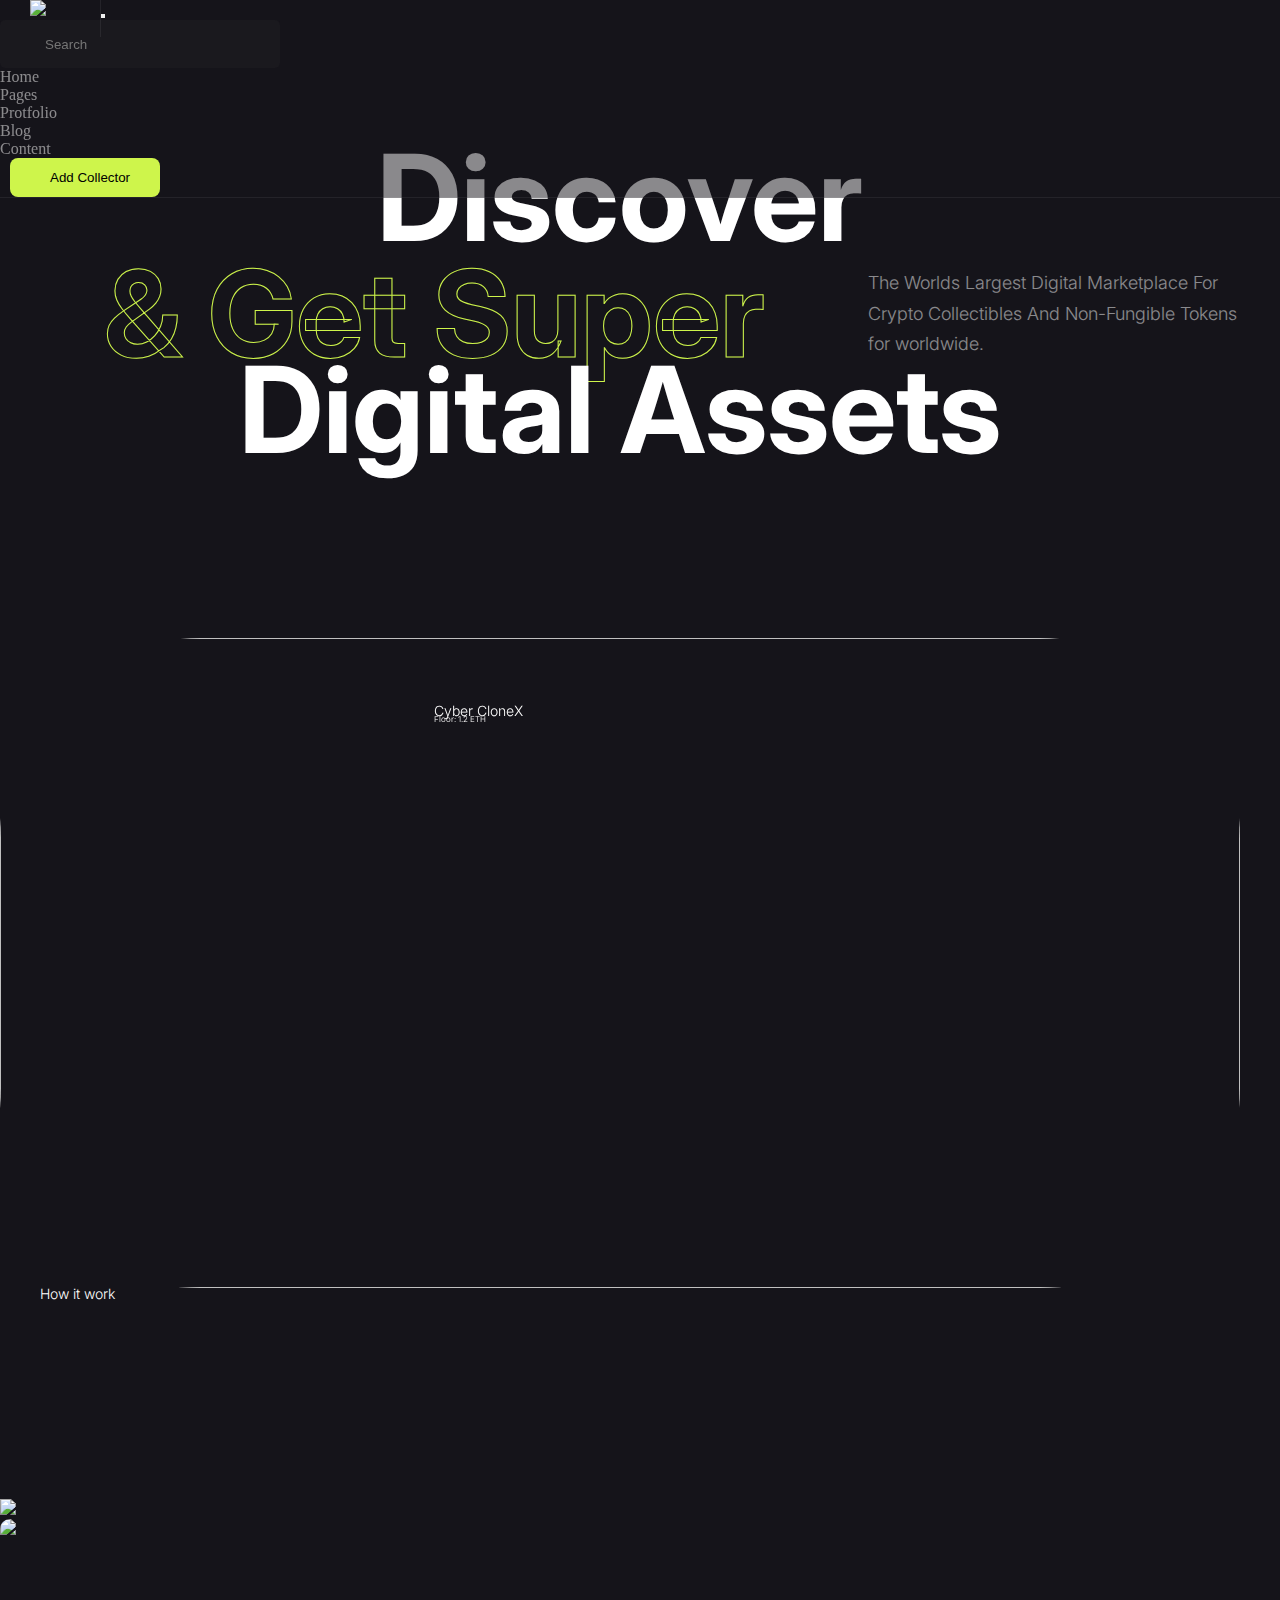
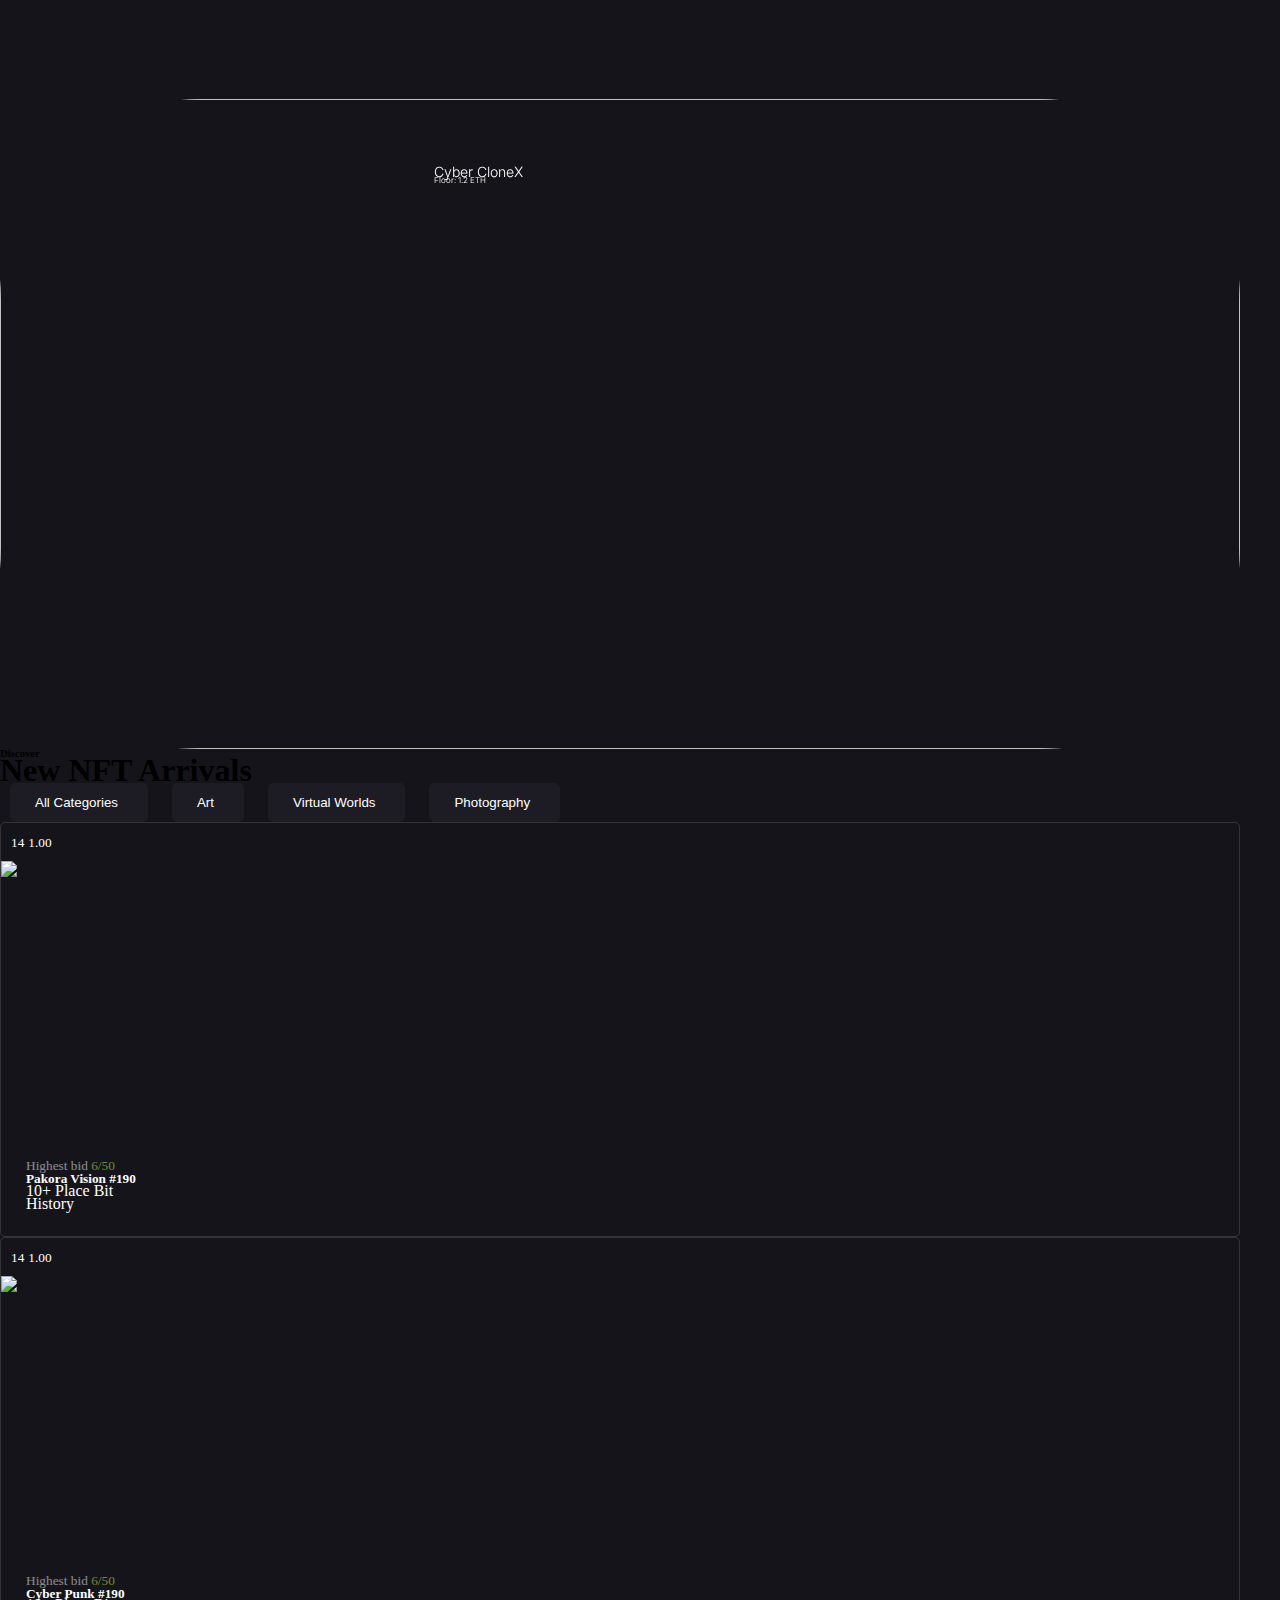
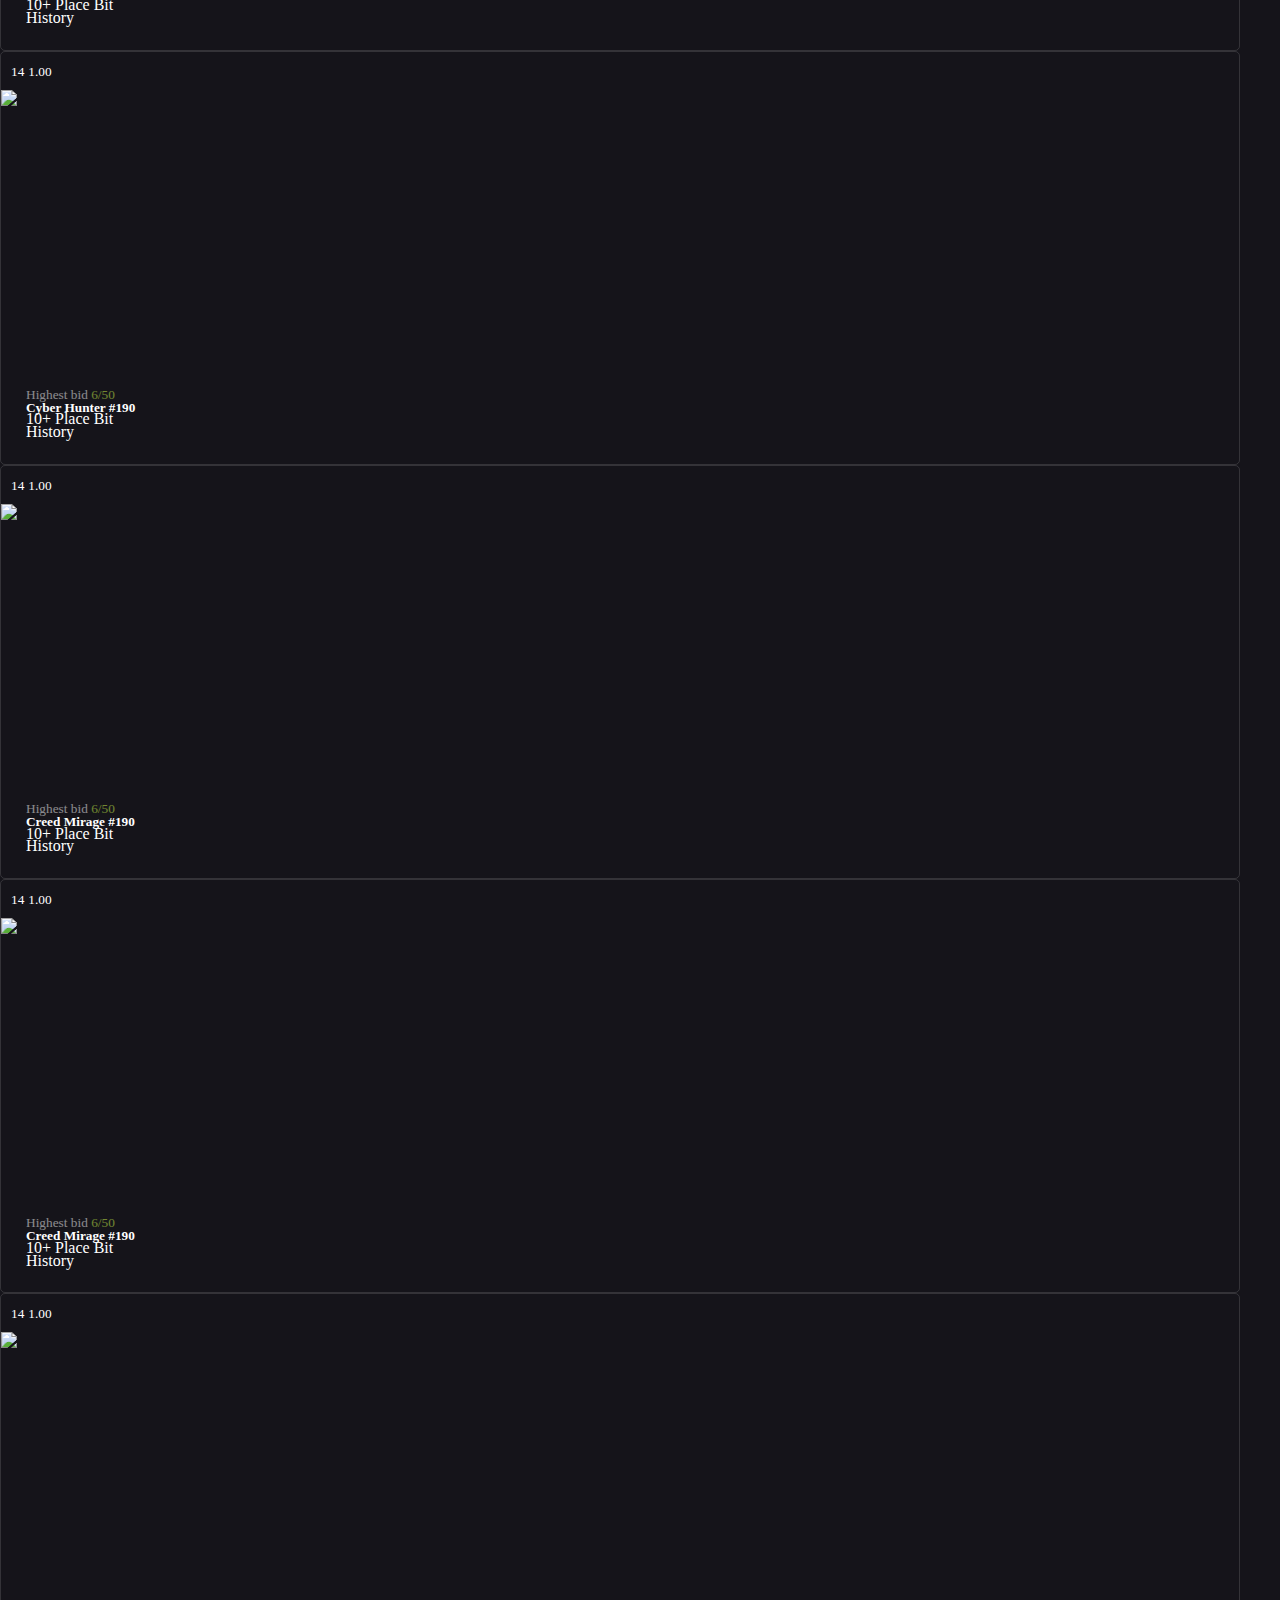
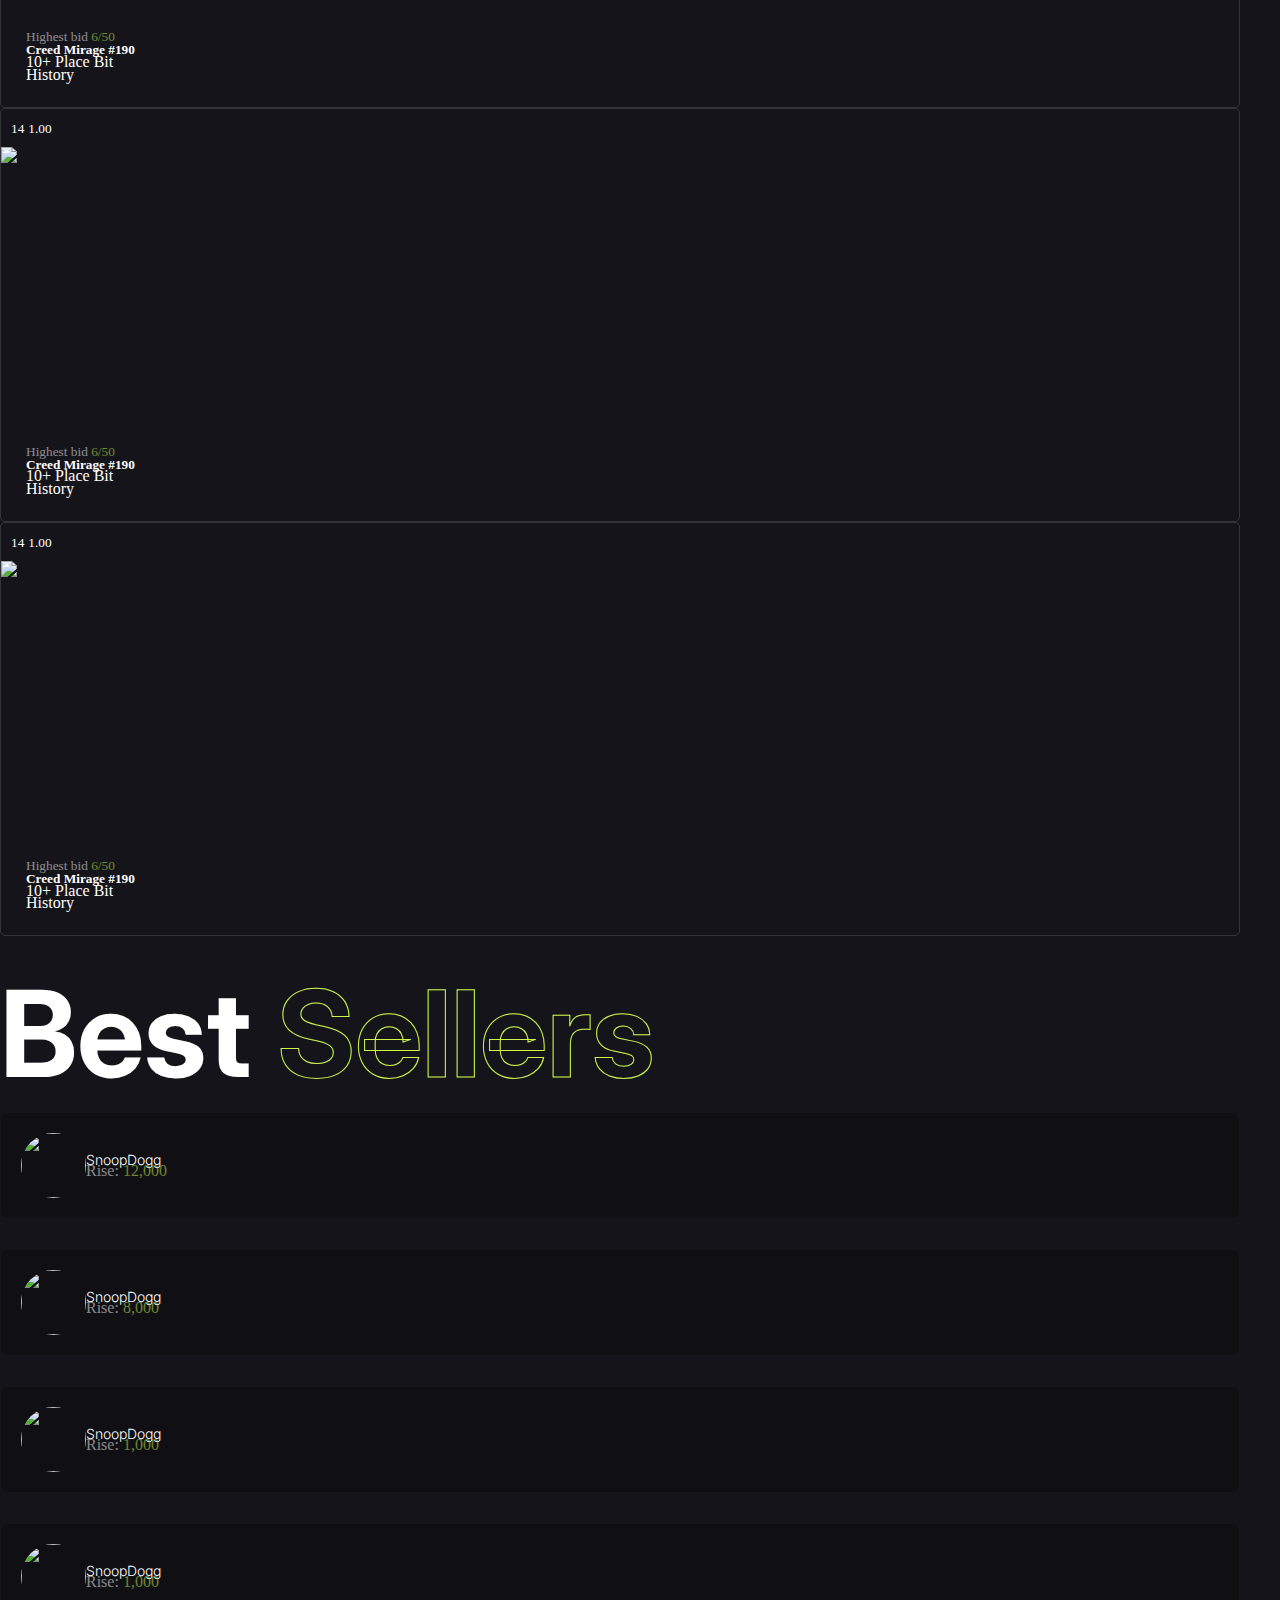
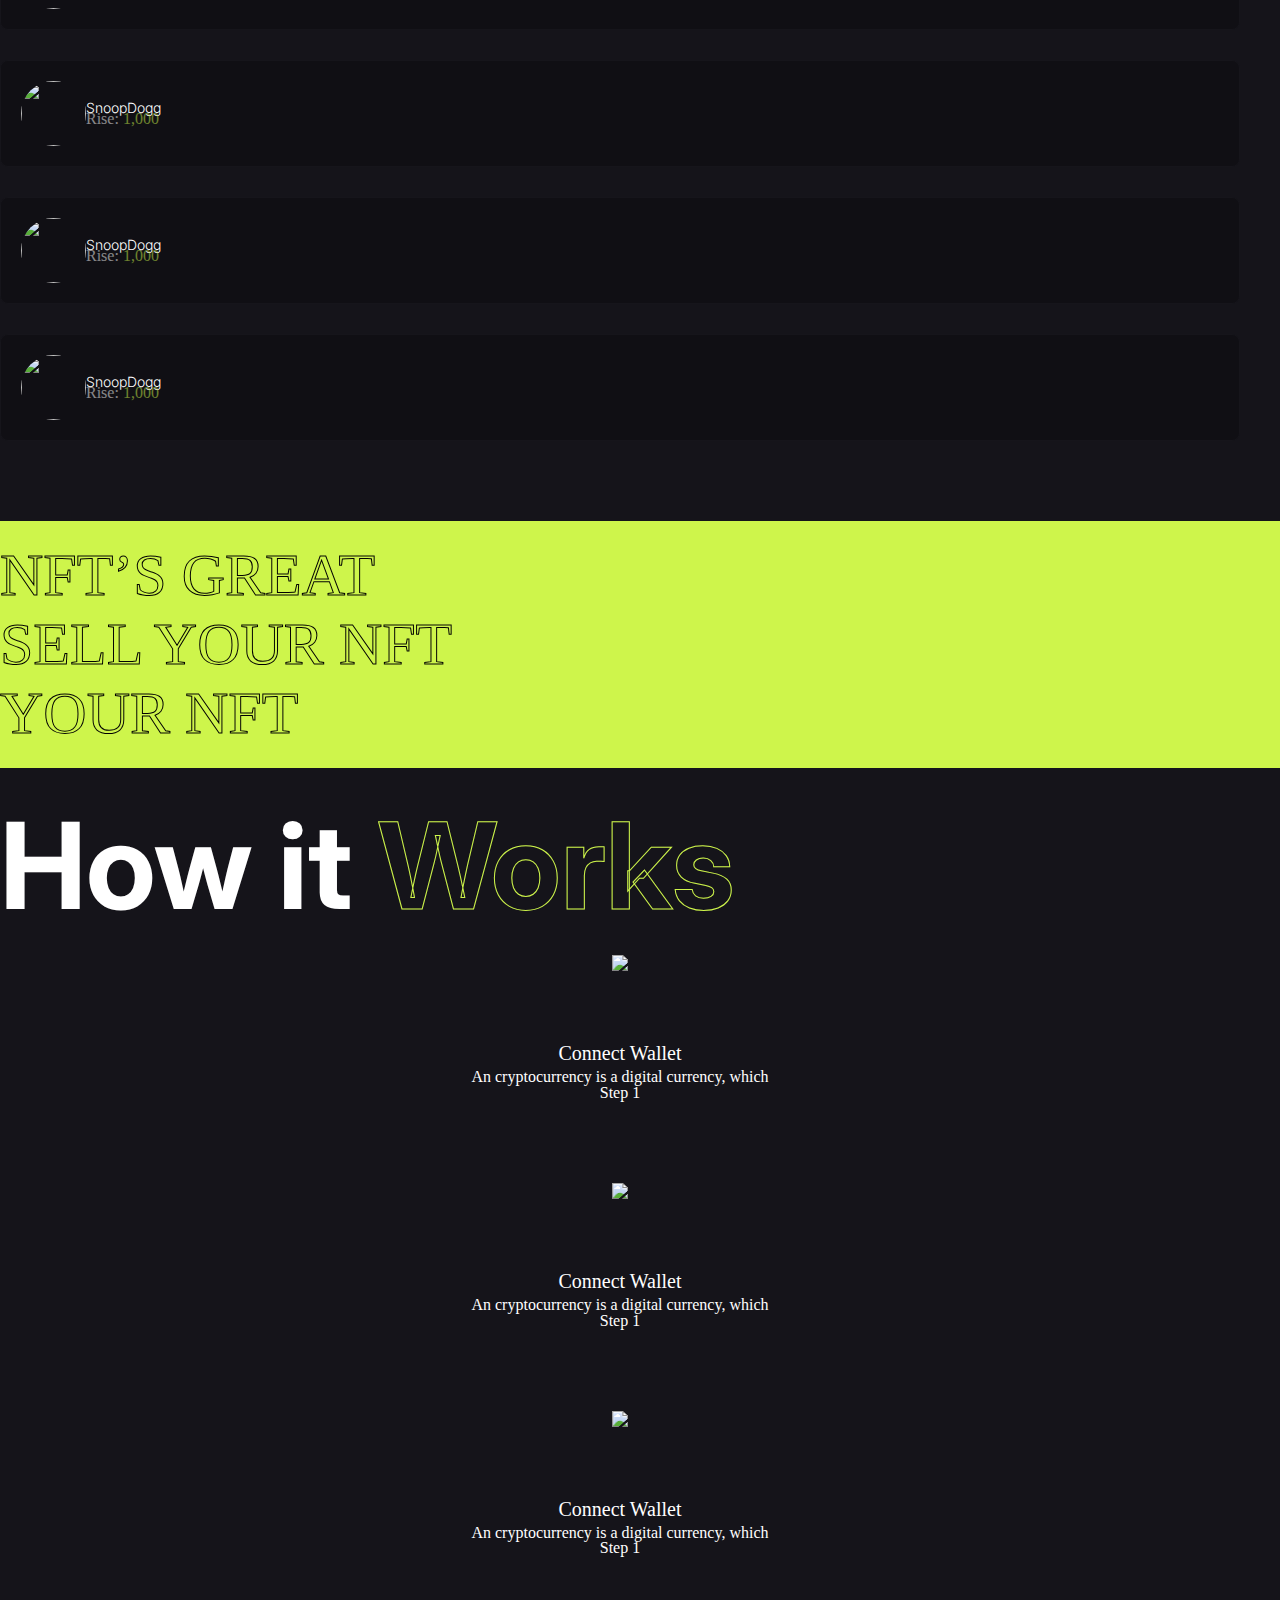
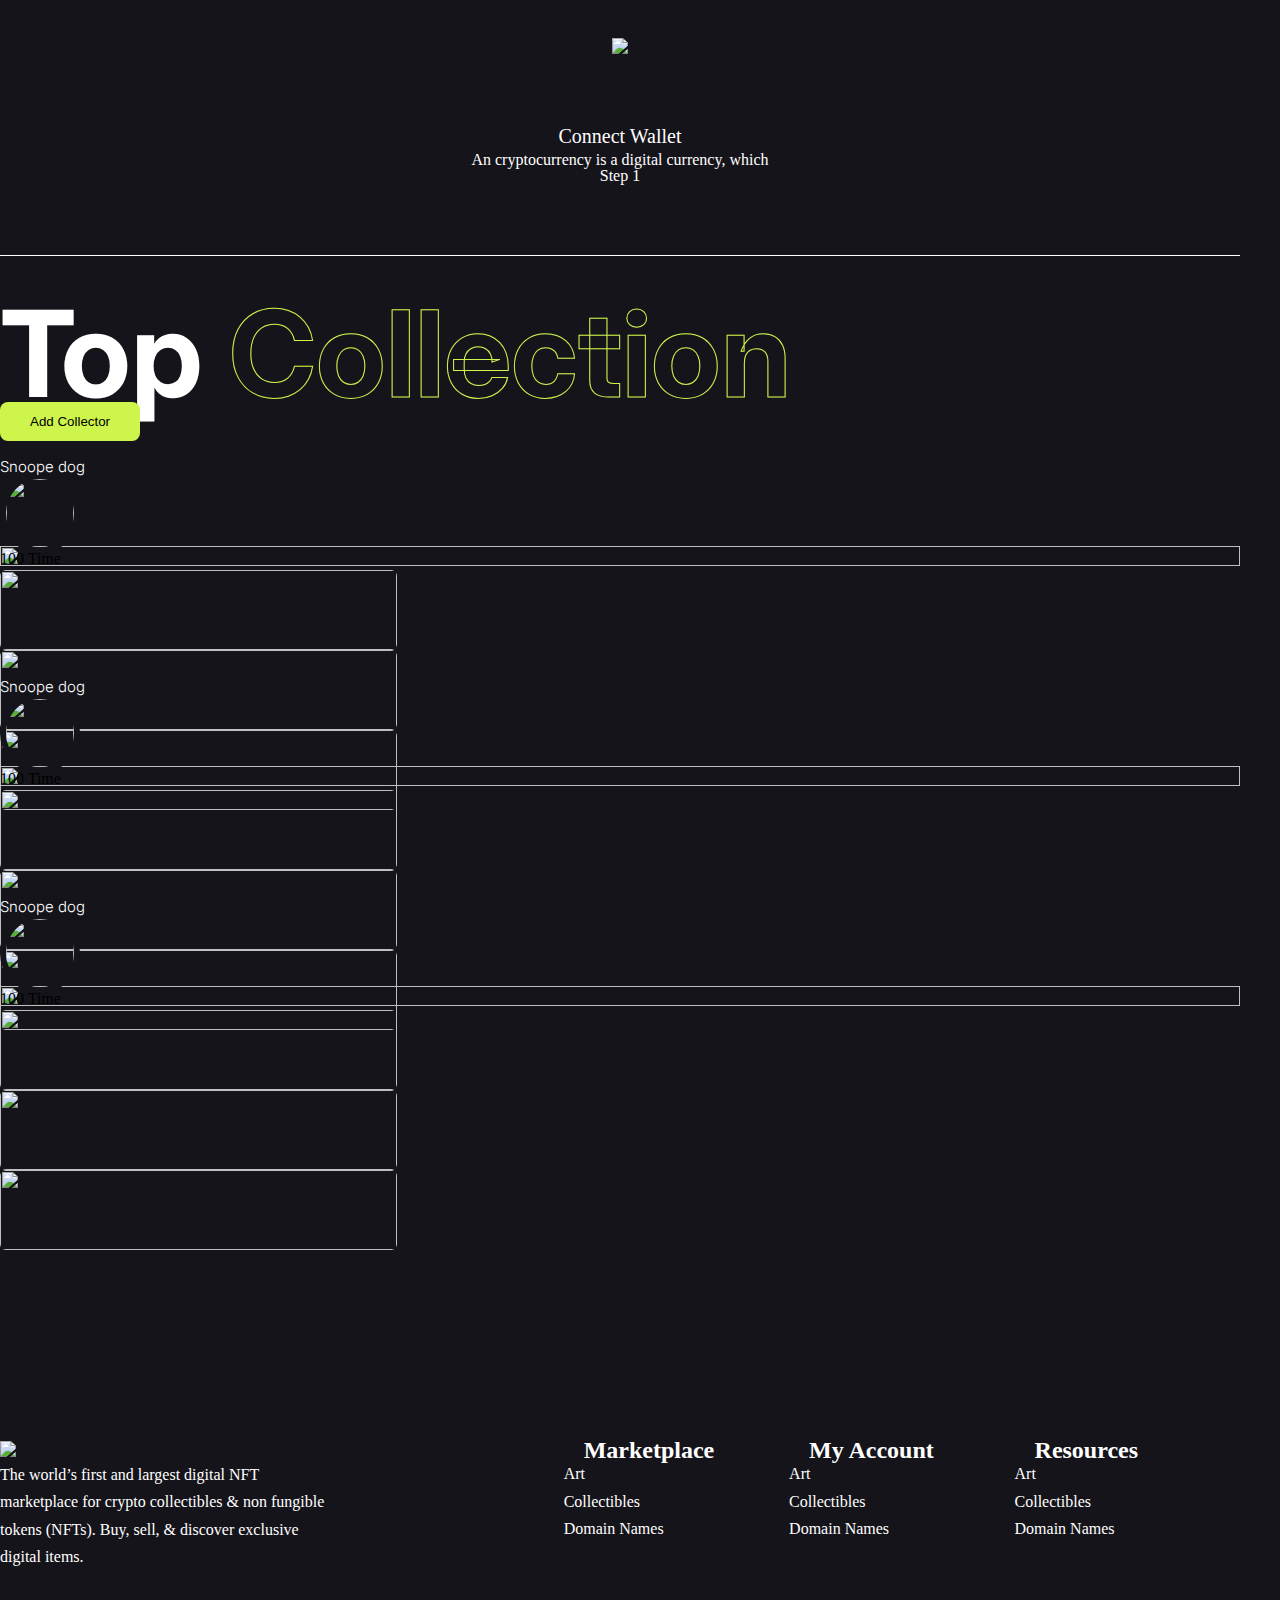
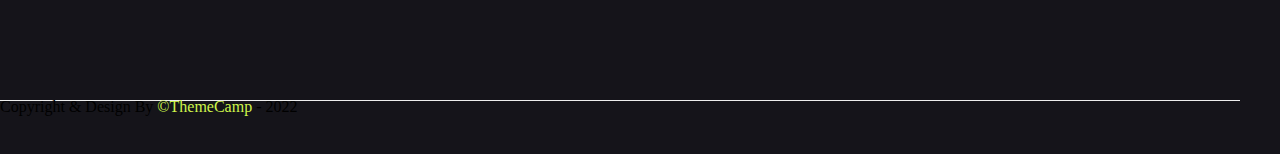
==== commit 07444fd1: "ss" ====
--- a/index.html
+++ b/index.html
@@ -19,6 +19,9 @@
       rel="stylesheet" />
   </head>
   <body>
+    <section id="loading" class="simmer">
+      <h1 class="text-white-50">lOADING .......</h1>
+    </section>
     <!-- nav section start -->
     <nav class="navbar navbar-expand-lg">
       <div class="container">
@@ -26,7 +29,7 @@
           <img src="https://iteck-html.themescamp.com/assets/img/logo_12.png" />
         </a>
         <button
-          class="navbar-toggler"
+          class="navbar-toggler bg-white"
           type="button"
           data-bs-toggle="collapse"
           data-bs-target="#navbarTogglerDemo02"
@@ -71,6 +74,8 @@
       </div>
     </nav>
     <!-- nav section end -->
+    <!-- simmer -->
+    <!-- simmer -->
     <!-- hero section start-->
     <section id="herosection">
       <div class="container">
@@ -208,7 +213,7 @@
           </div>
           <div class="workshopbottom">
           <div class="row">
-            <div class="col-lg-3 col-3">
+            <div class="col-lg-3 col-12">
               <div class="workshop_cart">
                 <div class="img">
                   <img src="https://iteck-html.themescamp.com/assets/img/icons/1.png"/>
@@ -222,7 +227,7 @@
               </div>
             </div>
 
-            <div class="col-lg-3 col-3 pt-lg-5">
+            <div class="col-lg-3 col-12 pt-lg-5">
               <div class="workshop_cart">
                 <div class="img">
                   <img src="https://iteck-html.themescamp.com/assets/img/icons/1.png"/>
@@ -236,7 +241,7 @@
               </div>
             </div>
 
-            <div class="col-lg-3 col-3">
+            <div class="col-lg-3 col-12">
               <div class="workshop_cart">
                 <div class="img">
                   <img src="https://iteck-html.themescamp.com/assets/img/icons/1.png"/>
@@ -250,7 +255,7 @@
               </div>
             </div>
 
-            <div class="col-lg-3 col-3 pt-lg-5">
+            <div class="col-lg-3 col-12 pt-lg-5">
               <div class="workshop_cart">
                 <div class="img">
                   <img src="https://iteck-html.themescamp.com/assets/img/icons/1.png"/>
@@ -278,7 +283,7 @@
           </div>
           <div class="topcollectionbottom mt-5 mb-5">
                <div class="row">
-                <div class="col-lg-4  col-3">
+                <div class="col-lg-4  col-12">
                   <div class="card_gallery">
                     <div class="cardTop d-flex justify-content-between align-items-center text-center">
                           <div class="topinfo item">
@@ -294,7 +299,7 @@
                       <div class="row">
                         <img src="https://iteck-html.themescamp.com/assets/img/collections/1.jpg"/>
                        
-                        <div class="card_slider mt-2 d-flex justify-content-between">
+                        <div class="card_slider mt-2 d-flex justify-content-lg-between">
                           <div class="one">
                             <img  src="https://iteck-html.themescamp.com/assets/img/collections/16.jpg"/>
                          </div>
@@ -309,7 +314,7 @@
                   </div>
                   </div>
 
-                  <div class="col-lg-4  col-3">
+                  <div class="col-lg-4  col-12">
                     <div class="card_gallery">
                       <div class="cardTop d-flex justify-content-between align-items-center text-center">
                             <div class="topinfo item">
@@ -325,7 +330,7 @@
                         <div class="row">
                           <img src="https://iteck-html.themescamp.com/assets/img/collections/1.jpg"/>
                          
-                          <div class="card_slider mt-2 d-flex justify-content-between">
+                          <div class="card_slider mt-2 d-flex justify-content-lg-between">
                             <div class="one">
                               <img  src="https://iteck-html.themescamp.com/assets/img/collections/16.jpg"/>
                            </div>
@@ -340,7 +345,7 @@
                     </div>
                   </div>
 
-                  <div class="col-lg-4  col-3">
+                  <div class="col-lg-4  col-12">
                     <div class="card_gallery">
                       <div class="cardTop d-flex justify-content-between align-items-center text-center">
                             <div class="topinfo item">
@@ -356,7 +361,7 @@
                         <div class="row">
                           <img src="https://iteck-html.themescamp.com/assets/img/collections/1.jpg"/>
                          
-                          <div class="card_slider mt-2 d-flex justify-content-between">
+                          <div class="card_slider mt-2 d-flex justify-content-lg-between">
                             <div class="one">
                               <img  src="https://iteck-html.themescamp.com/assets/img/collections/16.jpg"/>
                            </div>
--- a/css/main.css
+++ b/css/main.css
@@ -25,6 +25,7 @@
 h6,
 p {
   margin: 0;
+  padding: 0;
   line-height: 0.8;
 }
 
@@ -36,12 +37,28 @@
   max-width: 1240px !important;
 }
 
+.simmer {
+  visibility: visible;
+  opacity: 1;
+  width: 100%;
+  background-color: rgba(89, 0, 255, 0.3);
+  text-align: center;
+  display: flex;
+  justify-content: center;
+  align-items: center;
+  height: 100vh;
+}
+
+.simmar_hide {
+  display: none;
+}
+
 nav {
-  position: absolute;
+  position: fixed !important;
   width: 100%;
   z-index: 9999;
   border-bottom: 1px solid rgba(255, 255, 255, 0.0666666667);
-  background-color: #15141a !important;
+  background-color: rgba(21, 20, 26, 0.5) !important;
 }
 nav .container .navbar-brand {
   width: 280px;
@@ -568,4 +585,134 @@
 }
 #Footer span {
   color: #cef54b;
+}
+
+@media (min-width: 320px) and (max-width: 575px) {
+  nav .container .navbar-brand {
+    width: 197px;
+    padding: 30px 8px 7px 8px;
+  }
+  .hero_section_wrapper {
+    text-align: start !important;
+  }
+  .discover-text {
+    width: auto !important;
+    font-size: 60px !important;
+  }
+  #herosection {
+    position: relative;
+    padding-top: 140px;
+  }
+  .line-title {
+    margin-top: 5px;
+    display: flex;
+    flex-wrap: wrap;
+  }
+  .yellow_text {
+    width: 100% !important;
+  }
+  .small_text {
+    width: 100% !important;
+  }
+  #herosection .container .hero_section_wrapper .info .line-title .yellow_text p {
+    font-size: 91px;
+    font-weight: 700;
+  }
+  #herosection .container .hero_section_wrapper .info .line-title .small_text p {
+    margin-top: 15px;
+    font-size: 14px;
+  }
+  #herosection .container .hero_section_wrapper .info .assest-text {
+    font-size: 60px;
+    text-align: center;
+  }
+  #playercard .container .playercard_Wrapper .row div .marginclass {
+    margin-top: 29px;
+  }
+  #playercard .container .playercard_Wrapper .row div .play_cart_Design {
+    width: 70%;
+    height: 95%;
+    border-radius: 163px;
+    margin: 0 auto;
+  }
+  #playercard .container .playercard_Wrapper .row div .yotube-click {
+    margin-left: auto;
+    margin-bottom: 20px;
+  }
+  #playercard .container .playercard_Wrapper .row div .w_el h1 {
+    padding-bottom: 10px;
+    margin-left: 2px;
+  }
+  #playercard .container .playercard_Wrapper .row div .img-el {
+    top: 12%;
+    left: 10%;
+  }
+  #playercard .container .playercard_Wrapper .row div .img-el img {
+    width: 50%;
+  }
+  #NewArrival .button_style button {
+    padding: 10px;
+    margin: 5px;
+  }
+  .cards_el {
+    width: 80%;
+    margin: 0 auto;
+  }
+  #BestSellers .BestSellersTop p,
+  #BestSellers .BestSellersTop p span,
+  .workshopTop h1,
+  .workshopTop h1 span,
+  .topcollectiontop .Topinfo h1,
+  .topcollectiontop .Topinfo h1 span {
+    font-size: 55px;
+  }
+  .feature-card .img {
+    height: 56px;
+  }
+  #auto_slider .slider_wrapper .slidertext span {
+    font-size: 12px;
+  }
+  #auto_slider .slider_wrapper .slidertext i {
+    font-size: 10px;
+  }
+  .topcollectiontop .topbtn button {
+    padding: 5px;
+  }
+  .card_gallery {
+    margin-top: 30px;
+  }
+  .card_gallery img {
+    width: 100%;
+  }
+  .card_slider .one {
+    width: 35%;
+    height: 75px;
+  }
+  .cardTop {
+    width: 100%;
+  }
+  .card_gallery {
+    height: 360px;
+  }
+  #Footer {
+    margin-top: 43px;
+    padding-top: 82px;
+    padding-bottom: 20px;
+  }
+  #Footer .footerWrapper {
+    flex-wrap: wrap;
+  }
+  #Footer .footerWrapper .footer_sites_one,
+  #Footer .footerWrapper .footer_sites_two,
+  #Footer .footerWrapper .footer_sites_three,
+  #Footer .footerWrapper .footer_sites_four {
+    width: 100%;
+    margin-left: -14px;
+  }
+  #Footer .footerWrapper .footer_sites_one {
+    margin-left: 20px;
+  }
+  #Footer .footerWrapper {
+    padding-bottom: 18px;
+  }
 }/*# sourceMappingURL=main.css.map */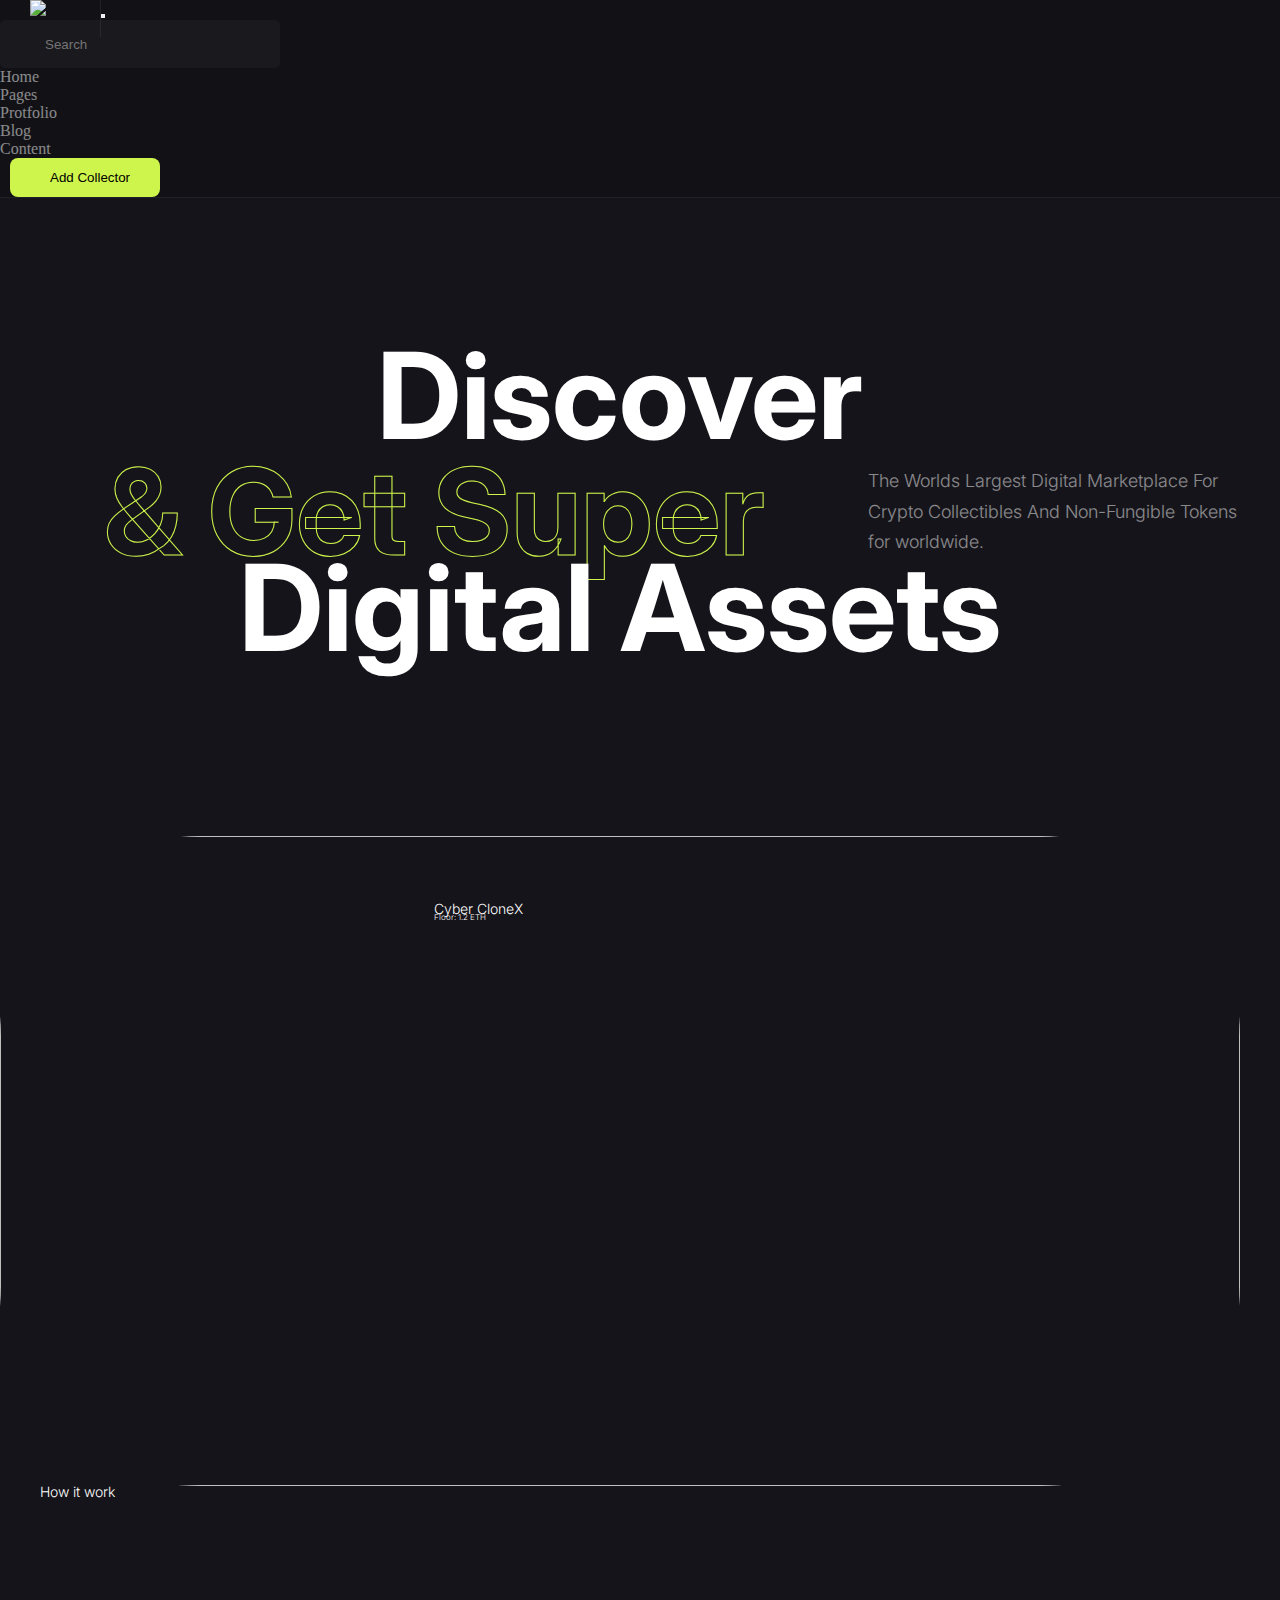
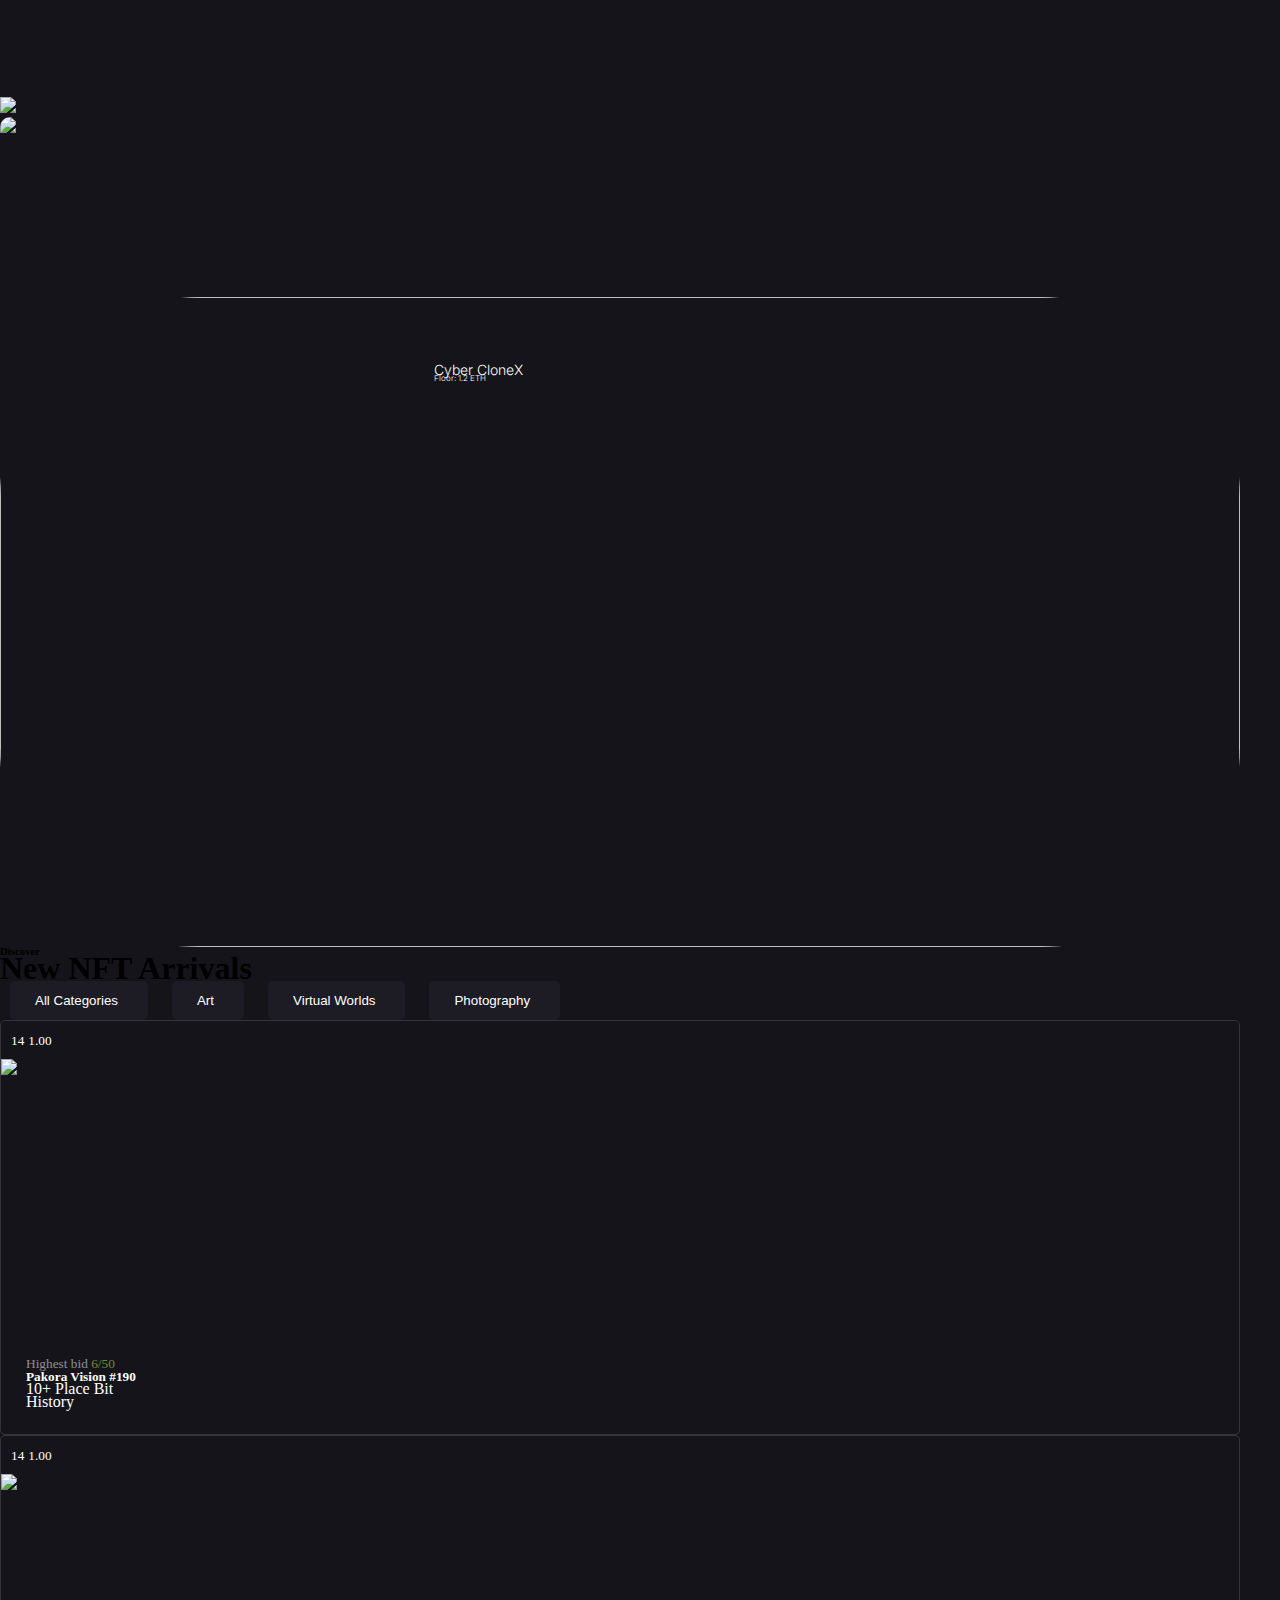
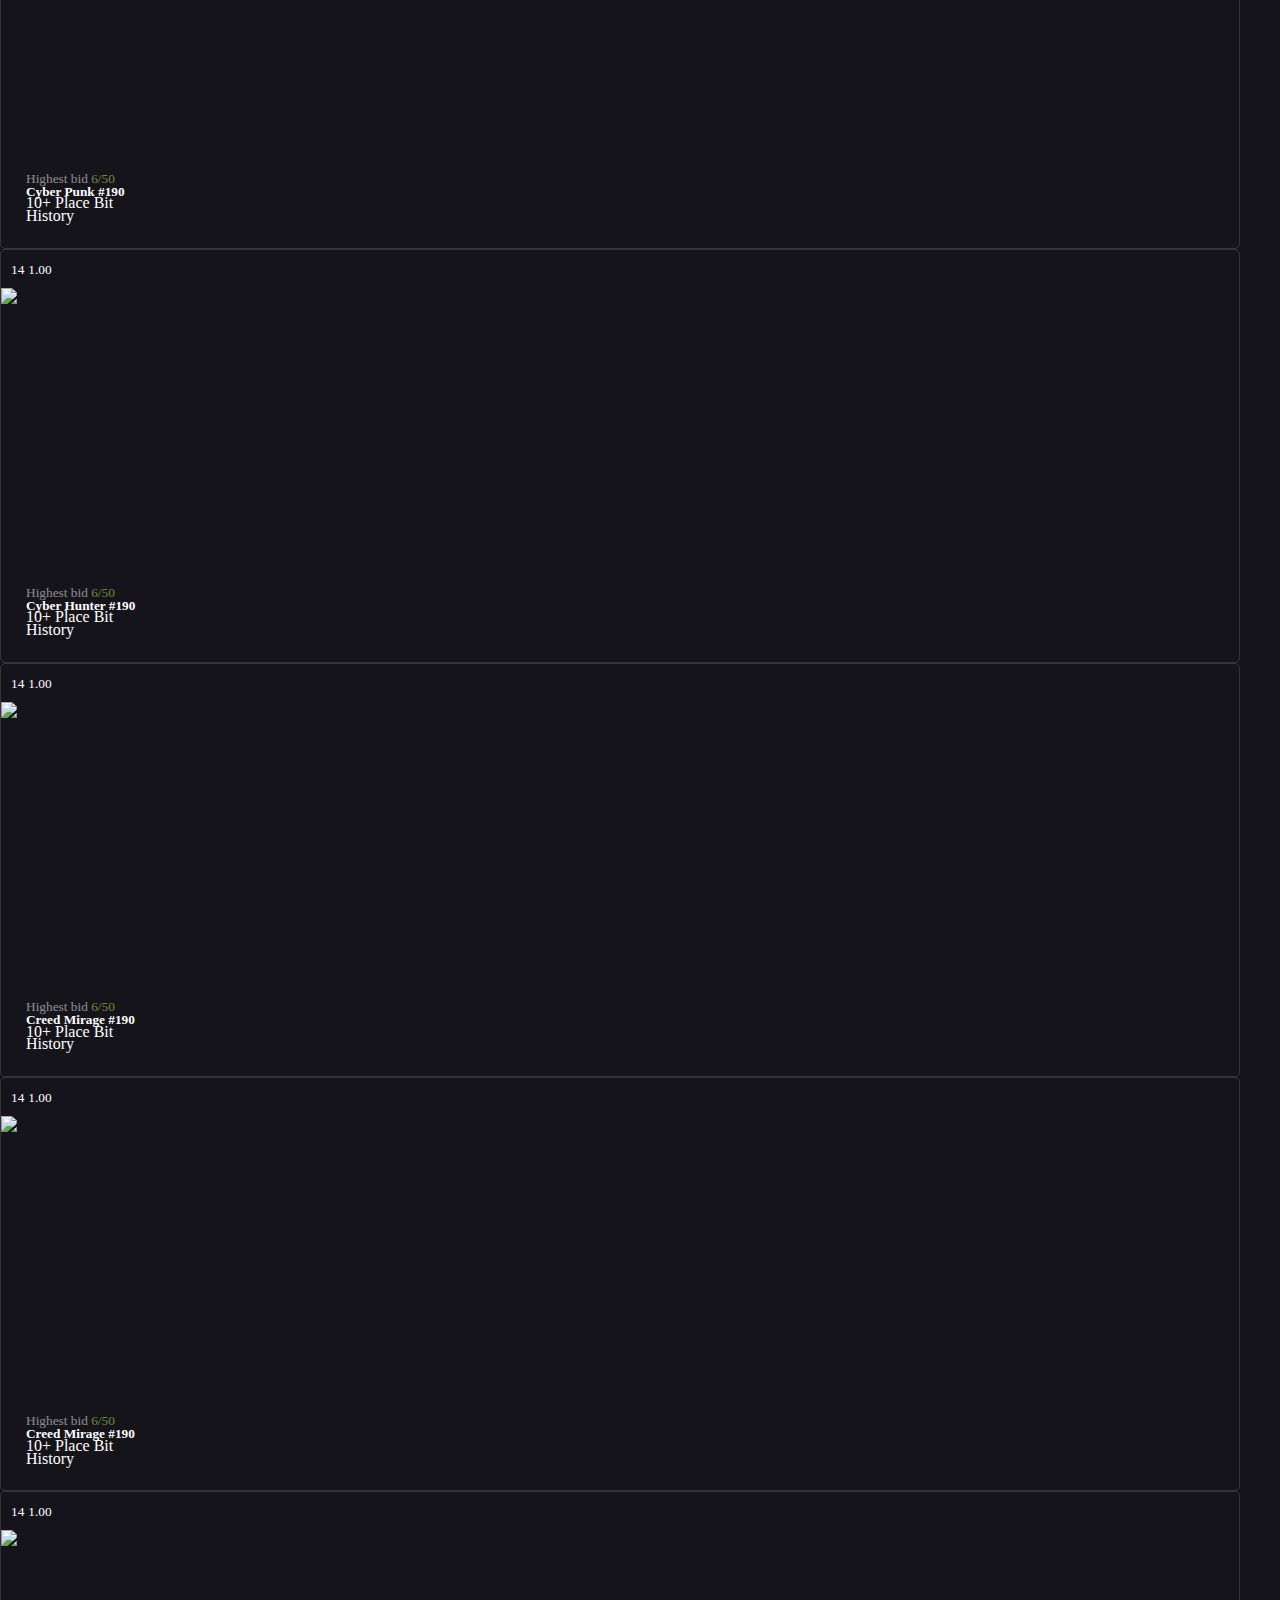
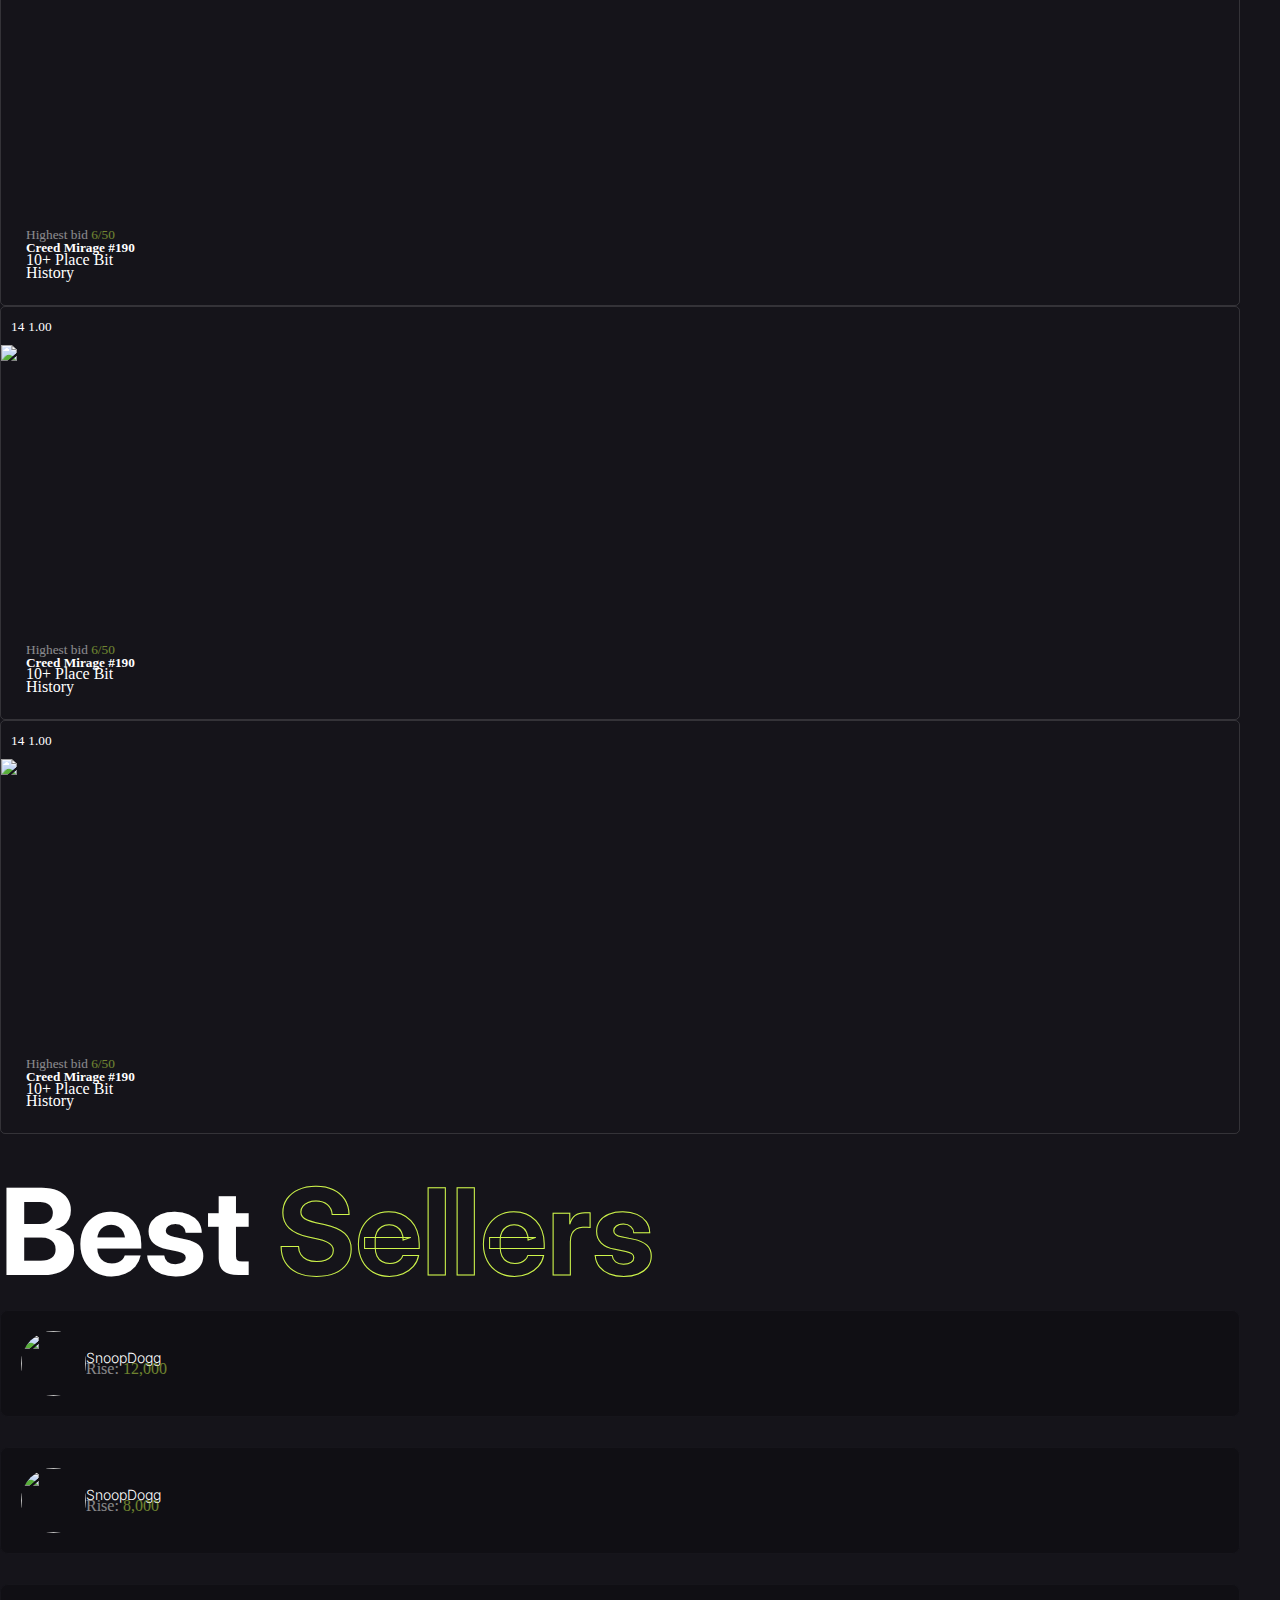
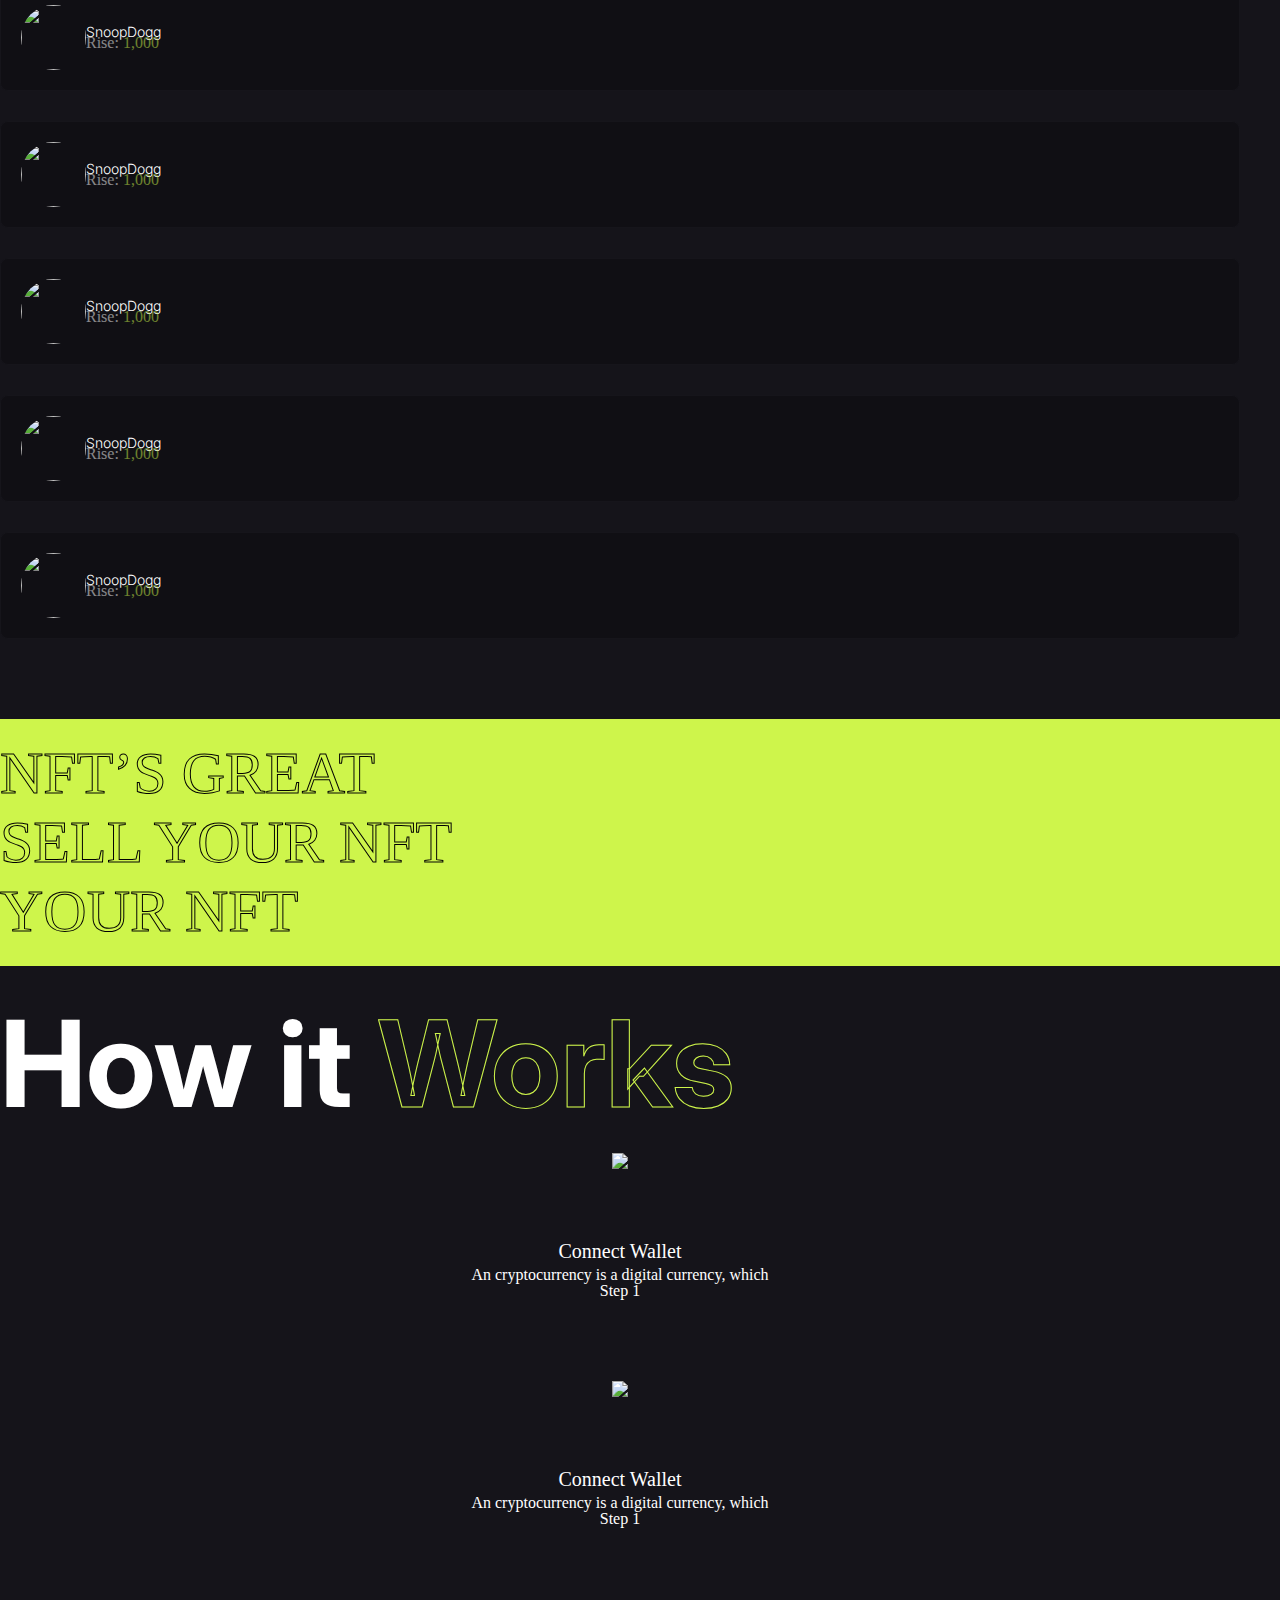
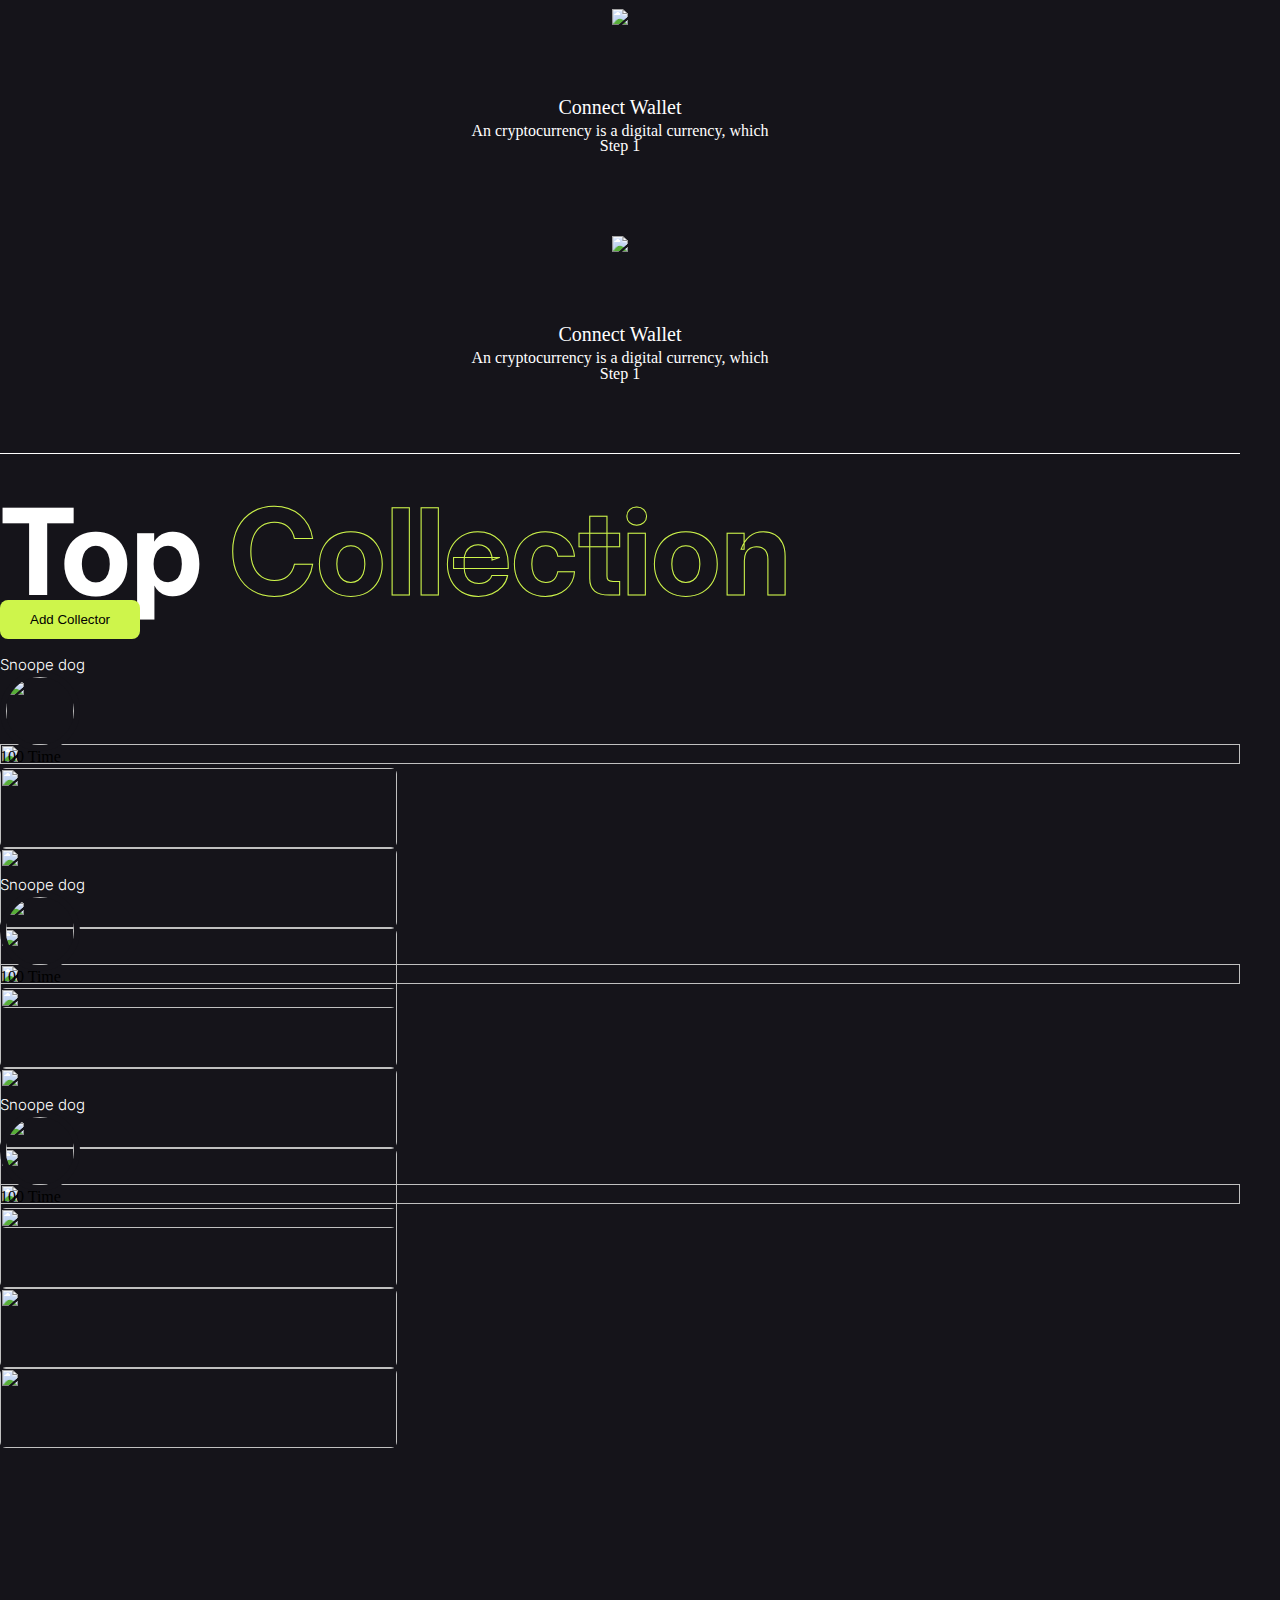
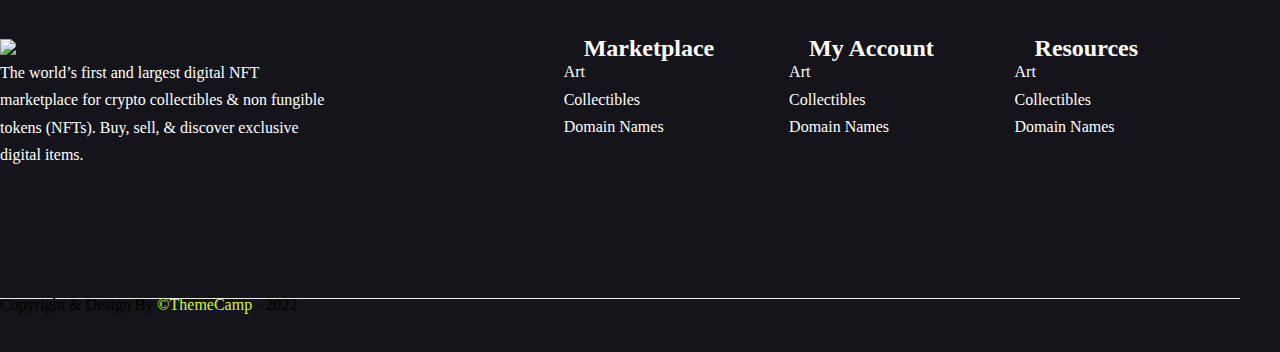
==== commit 15379d3a: "nmbmk" ====
--- a/index.html
+++ b/index.html
@@ -49,7 +49,15 @@
           </div>
           <ul class="navbar-nav ms-auto mb-2 mb-lg-0 ul_li_el">
             <li class="nav-item">
-              <a class="nav-link" aria-current="page" href="#">Home</a>
+              <a class="nav-link" aria-current="page" href="index.html">Home </a>
+                <div class="homelist">
+                      <ul>
+                        <li><a href="About.html" target="_blank">About More</a></li>
+                        <li><a href="#">It Solution</a></li>
+                     
+                      </ul>
+                </div>
+             
             </li>
             <li class="nav-item">
               <a class="nav-link" href="#">Pages</a>
@@ -430,8 +438,7 @@
       </div>
     </section>
     <!-- Footer end-->
-    <!-- Top Collection start-->
-    <!-- Top Collection end-->
+  
     <!-- js link -->
     <script src="js/cardlist.js"></script>
     <!-- bootstap js links-->
--- a/css/main.css
+++ b/css/main.css
@@ -87,12 +87,35 @@
   color: #fff;
 }
 
+.ul_li_el li {
+  position: relative;
+}
 .ul_li_el li a {
   color: #fff;
   opacity: 0.5;
 }
 .ul_li_el li a:hover {
   color: #fff;
+}
+.ul_li_el li .homelist {
+  width: 140px;
+  position: absolute;
+  background-color: white;
+  padding: 20px 0;
+  transform: translateY(35%);
+  opacity: 0;
+  visibility: hidden;
+  transition-delay: 0.3s;
+  border-radius: 15px;
+}
+.ul_li_el li .homelist ul li a {
+  font-size: 15px;
+  color: #15141a;
+  text-decoration: none;
+}
+.ul_li_el li:hover .homelist {
+  opacity: 1;
+  visibility: visible;
 }
 .ul_li_el li button {
   margin-left: 10px;
@@ -715,4 +738,55 @@
   #Footer .footerWrapper {
     padding-bottom: 18px;
   }
+}
+nav {
+  position: relative !important;
+  background-color: rgba(9, 9, 9, 0.2) !important;
+  color: black !important;
+  top: -25 !important;
+}
+
+#carosole-section {
+  margin-top: 84px !important;
+}
+
+.carousel-inner {
+  width: 90% !important;
+}
+
+.carousel-inner img {
+  -o-object-fit: cover;
+     object-fit: cover;
+  width: 100%;
+  max-height: 500px;
+  overflow: hidden;
+  border-radius: 20px !important;
+}
+
+.carouselindicatorcss {
+  justify-content: end !important;
+}
+
+.carousel-indicators [data-bs-target] {
+  width: 17px !important;
+  height: 16px !important;
+  border-radius: 50%;
+}
+
+.carousel-caption {
+  left: 4% !important;
+  text-align: start !important;
+}
+
+.carddesgin {
+  background-color: transparent !important;
+  border-radius: 0px !important;
+  border-left: 0px;
+  border-top: 0px;
+  padding-right: 30px;
+  border-right: 1px solid rgba(255, 255, 255, 0.1333333333) !important;
+}
+
+.card_el_img {
+  height: 250px !important;
 }/*# sourceMappingURL=main.css.map */